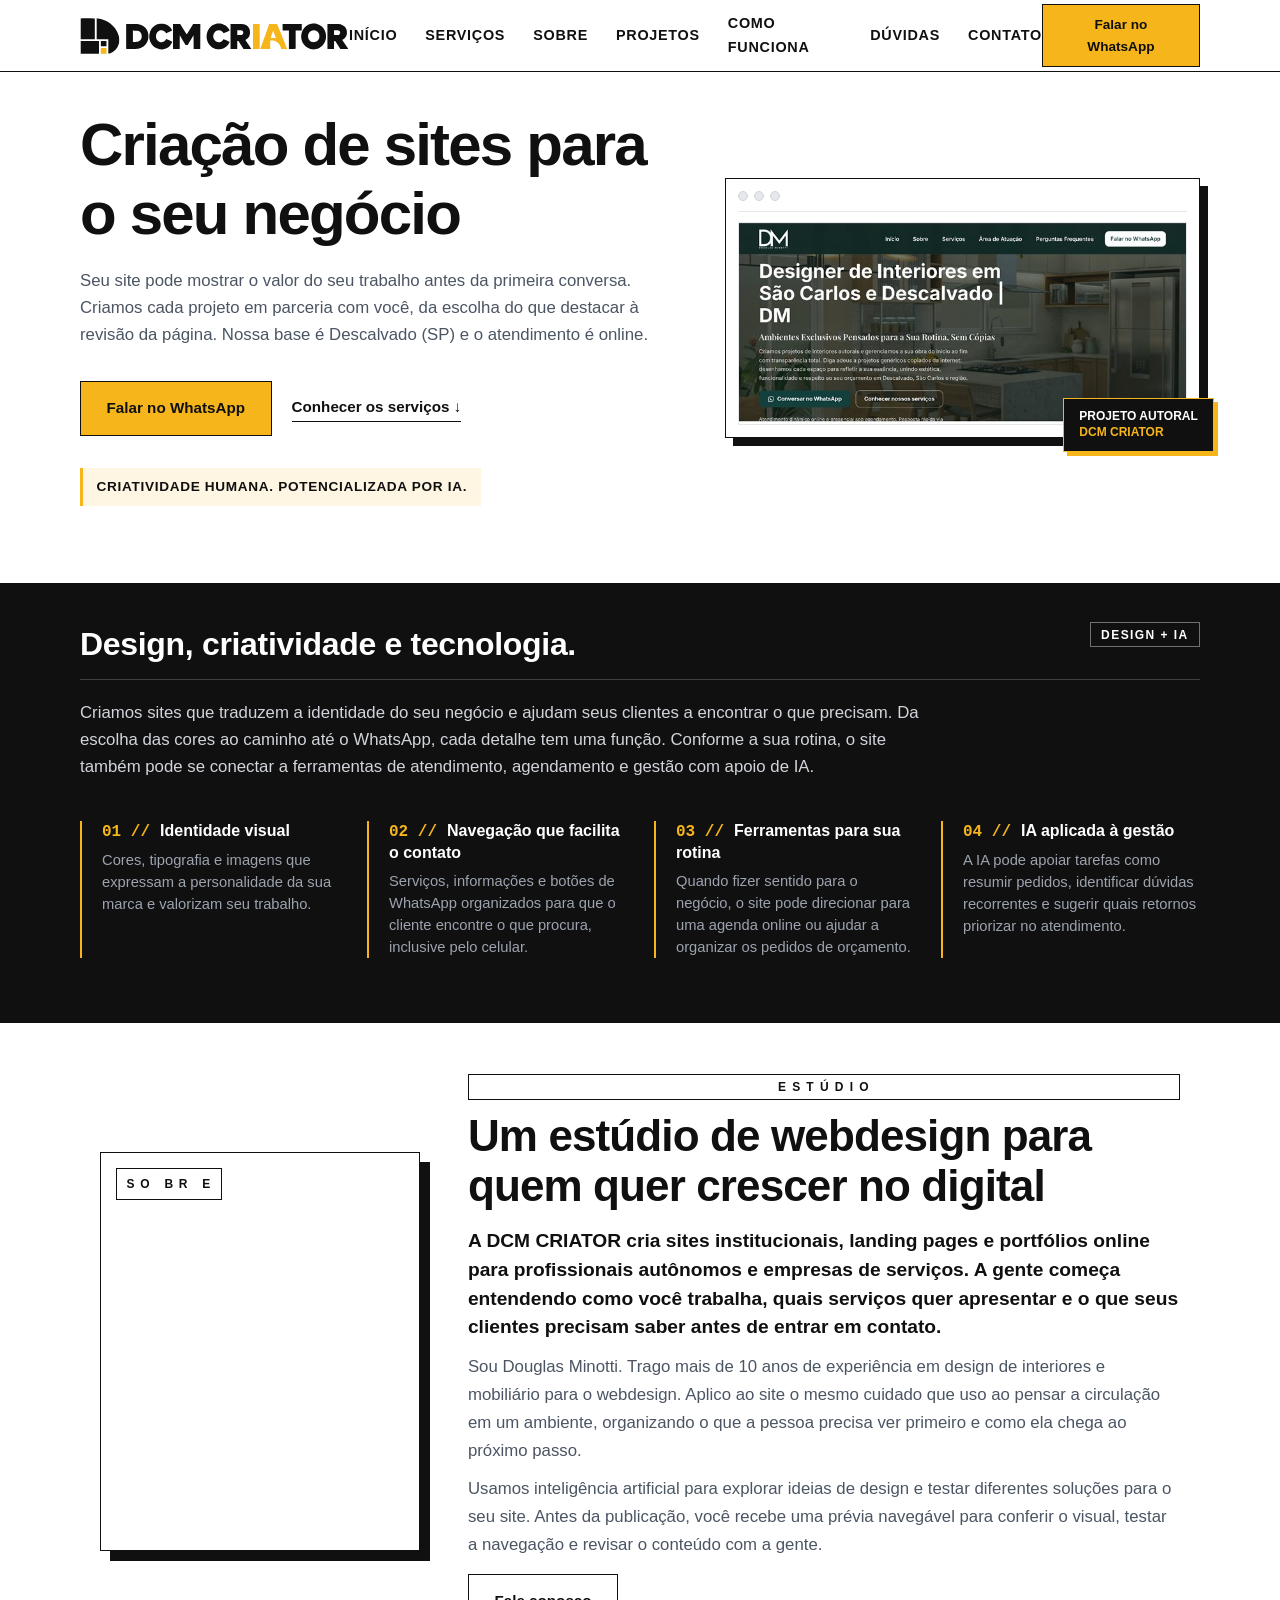
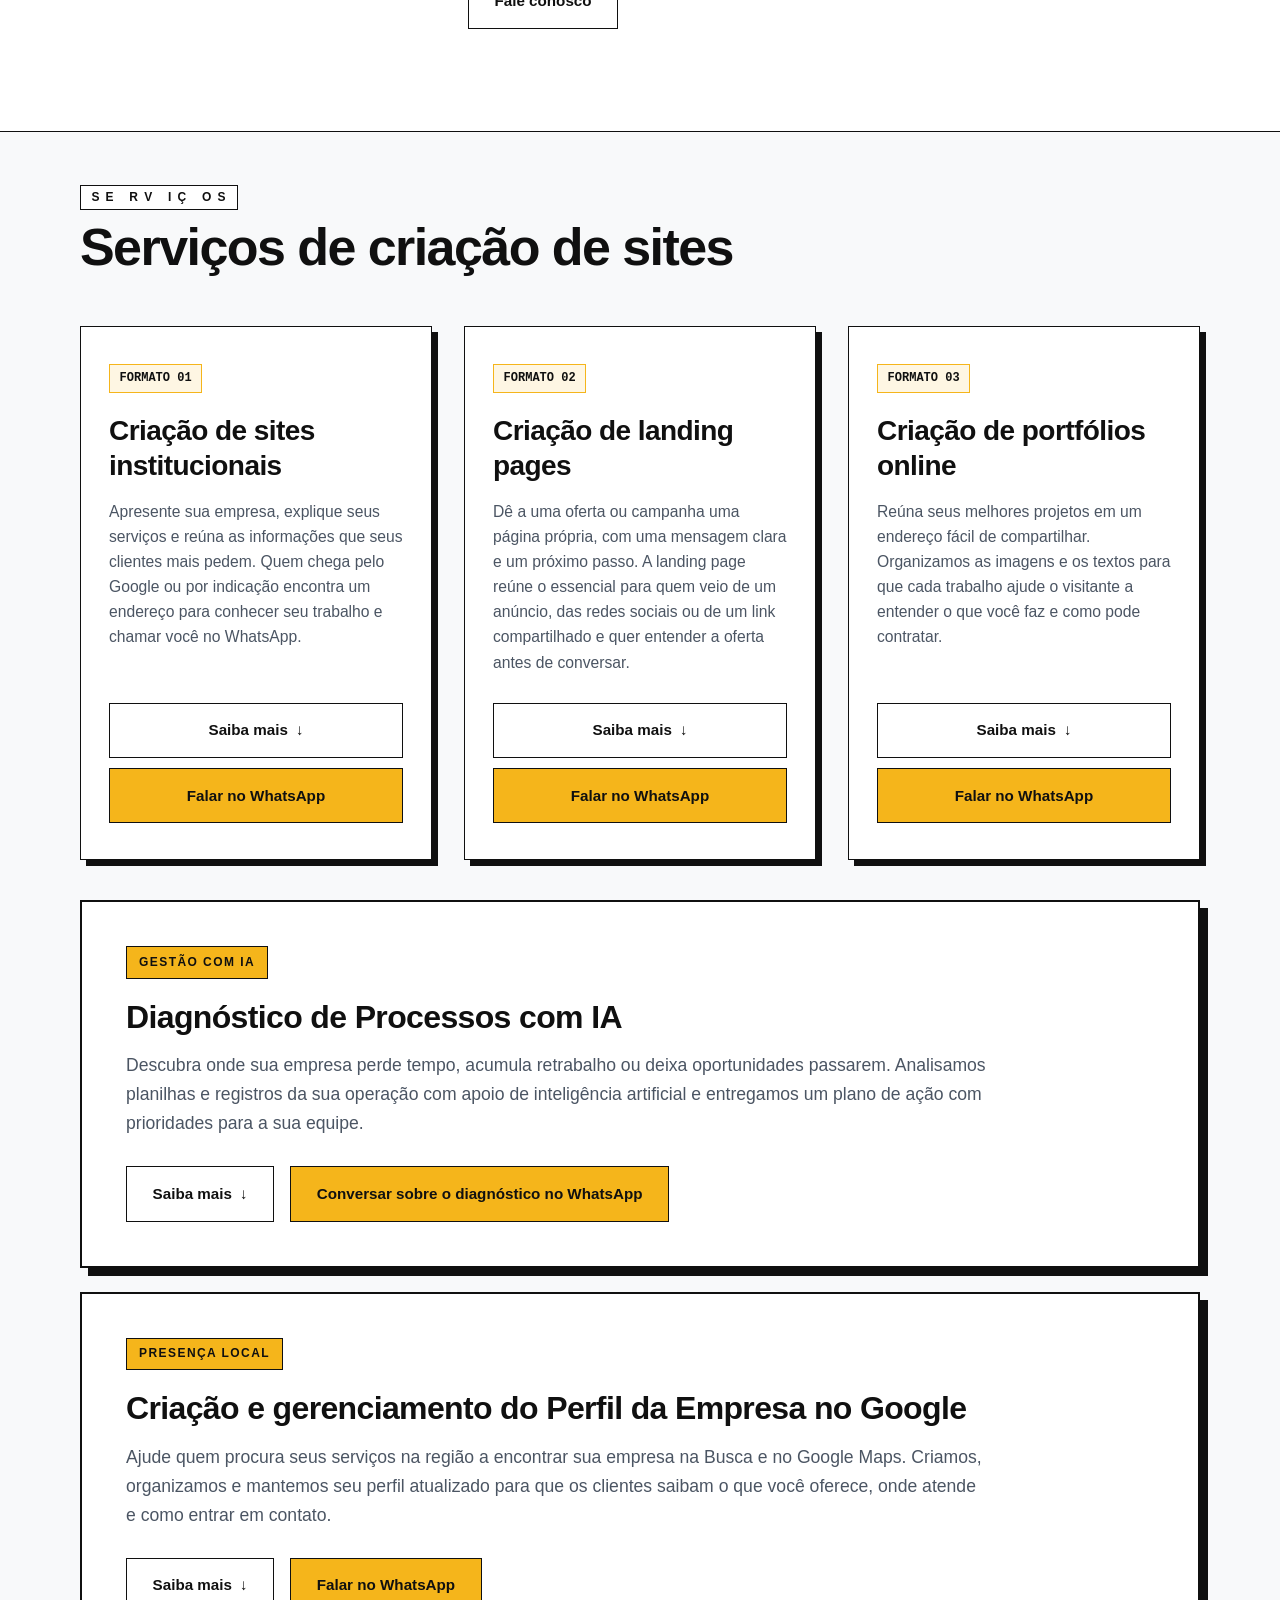
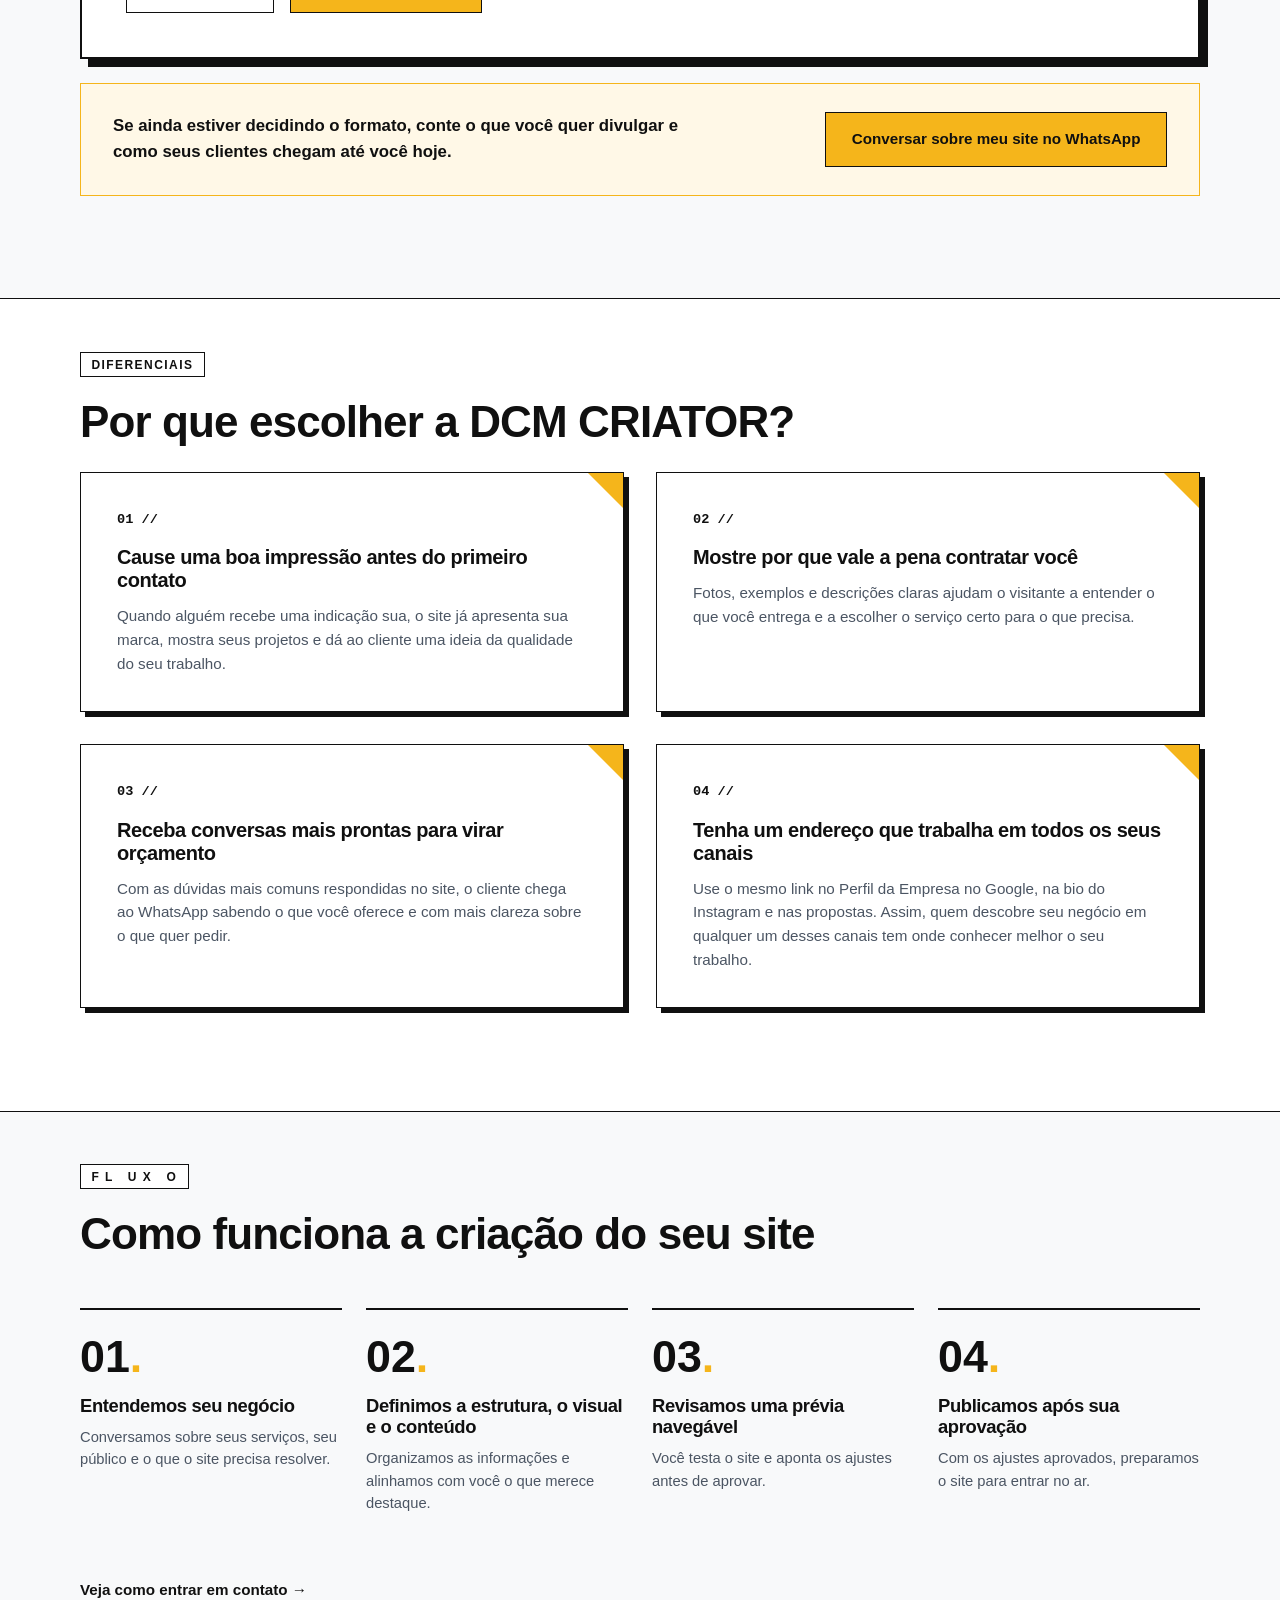
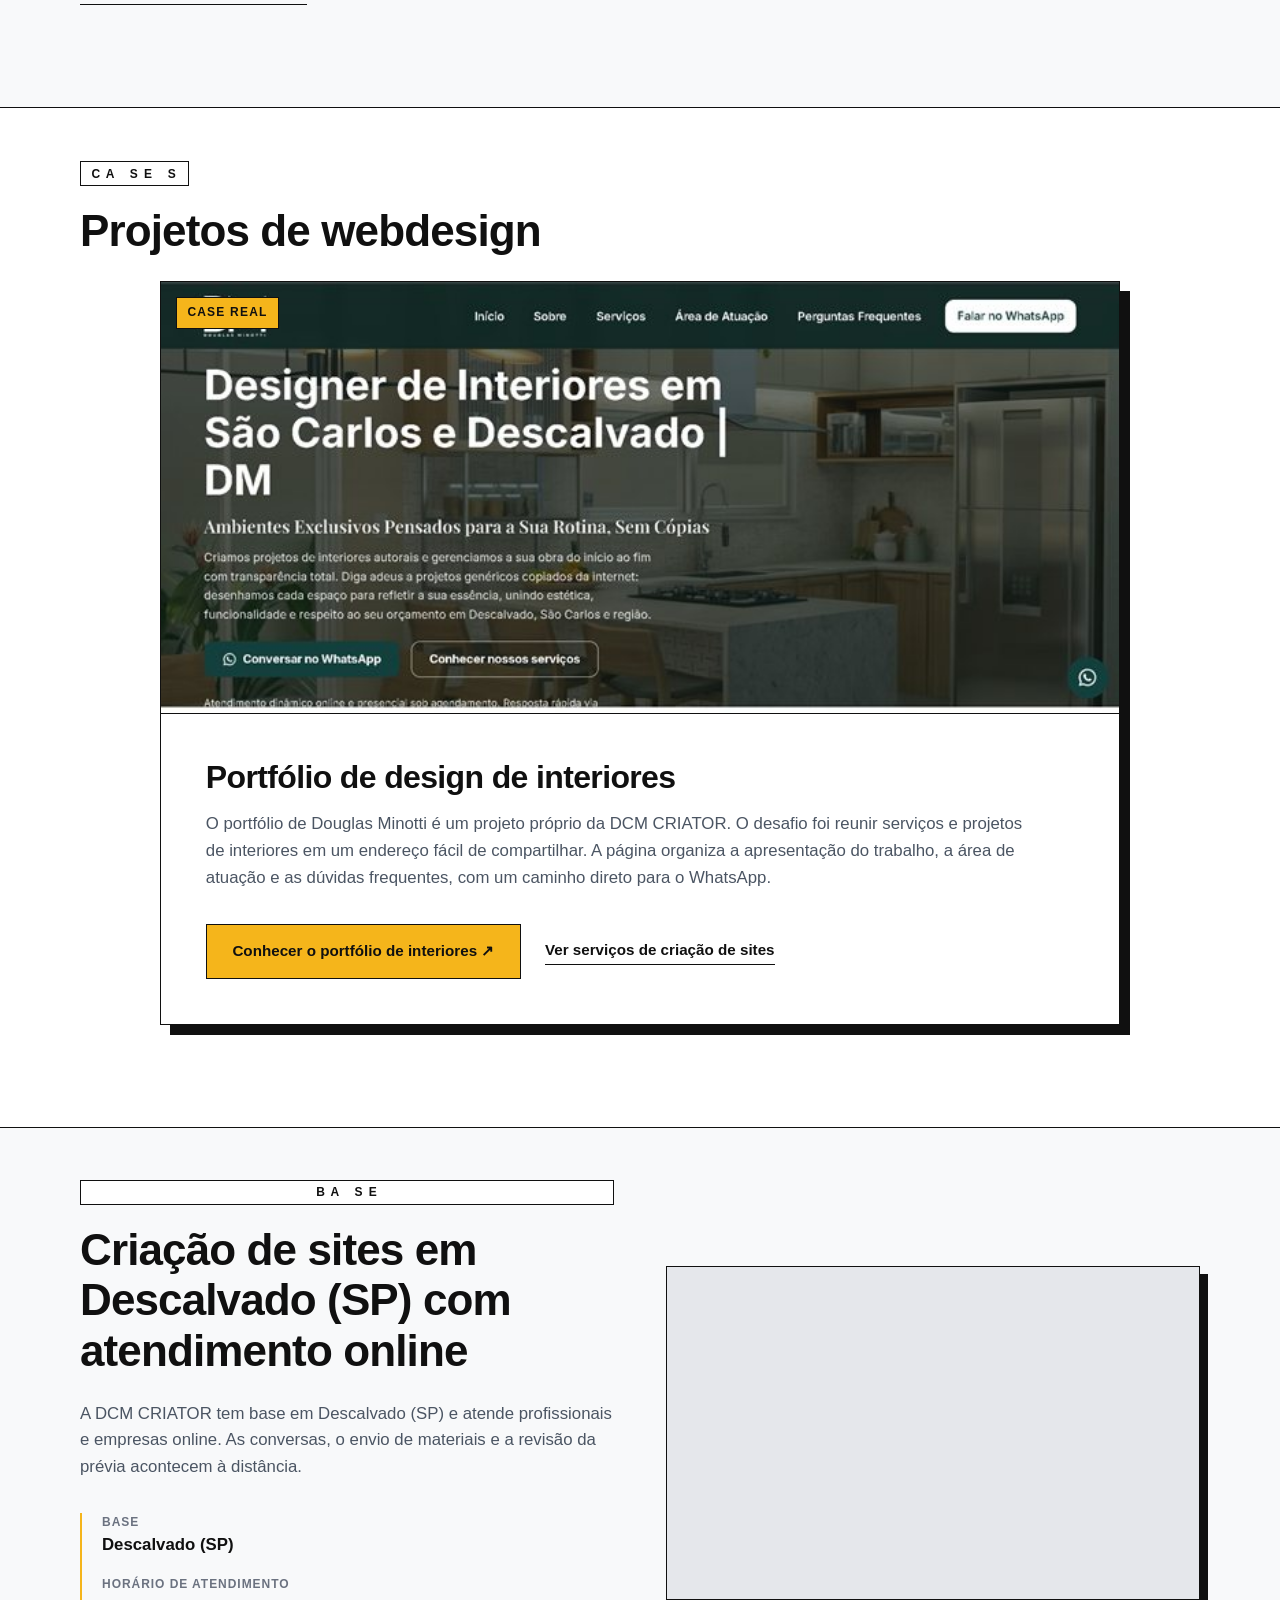
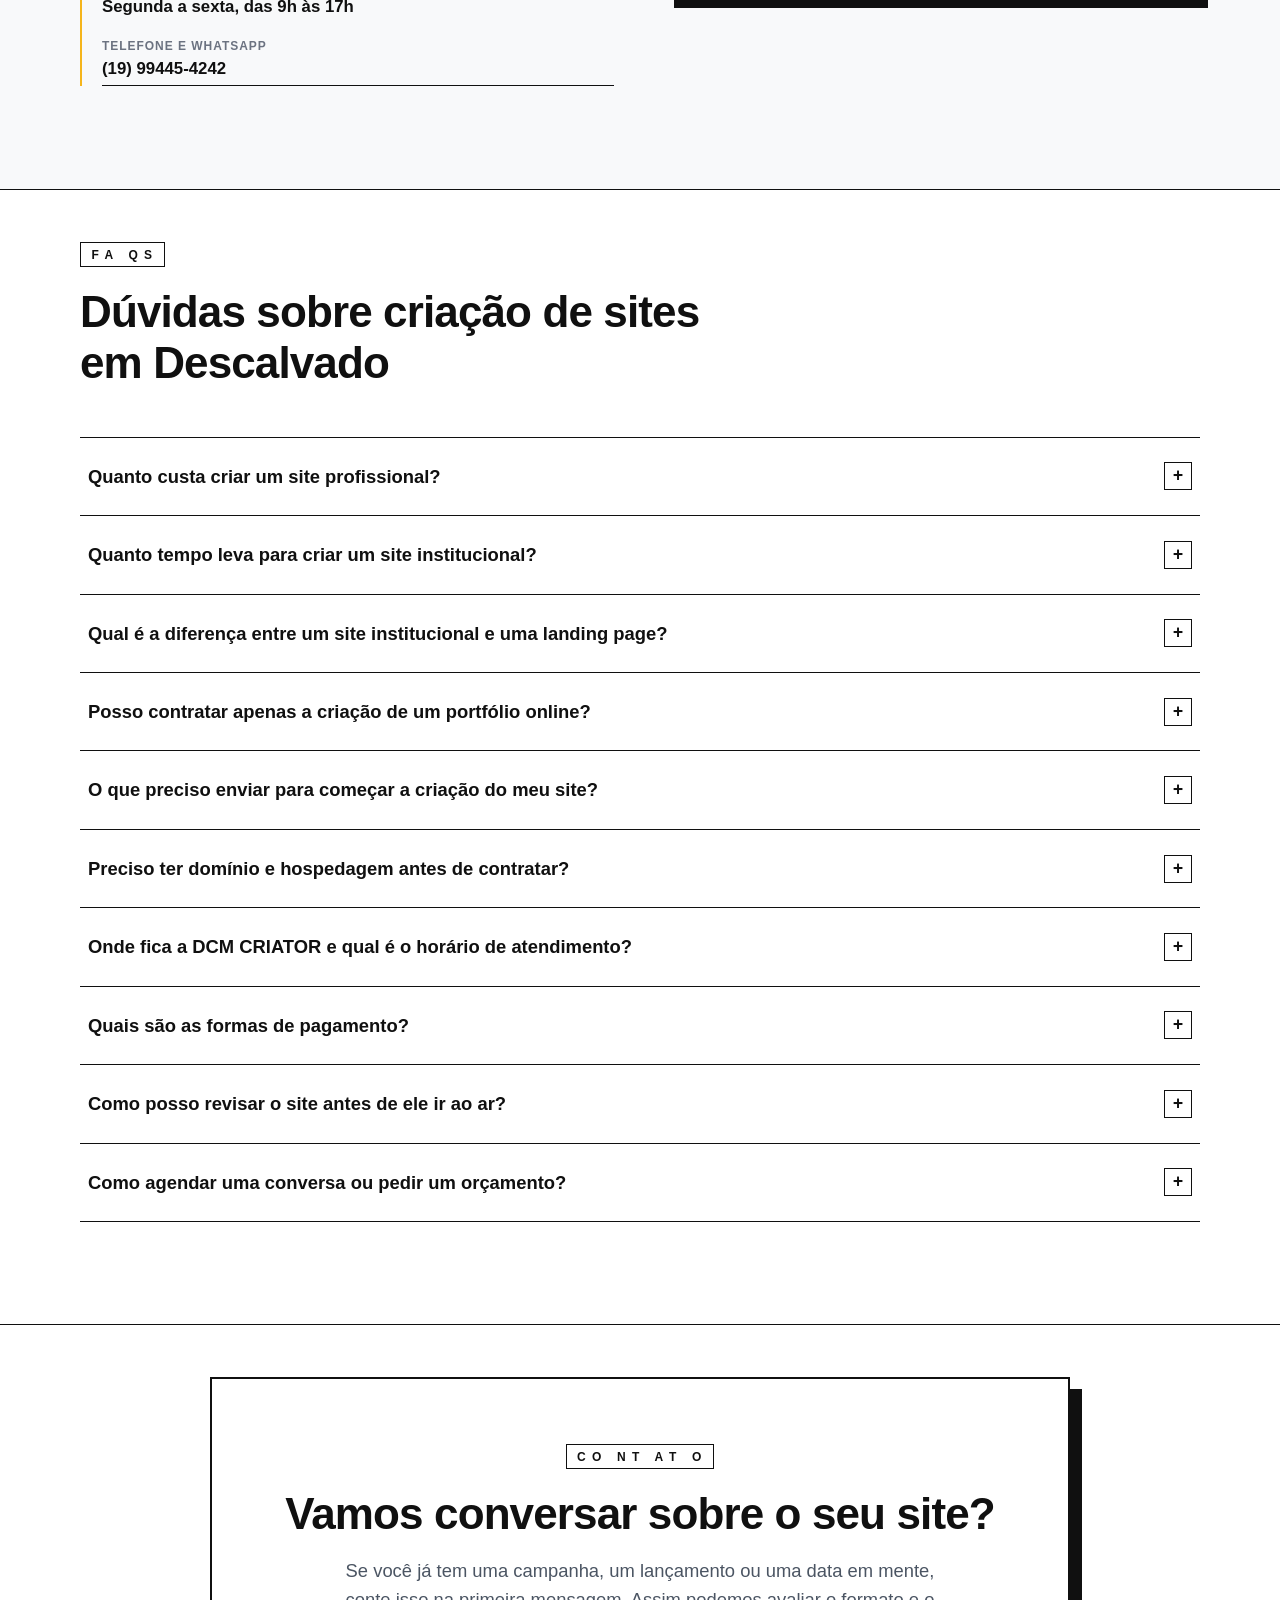
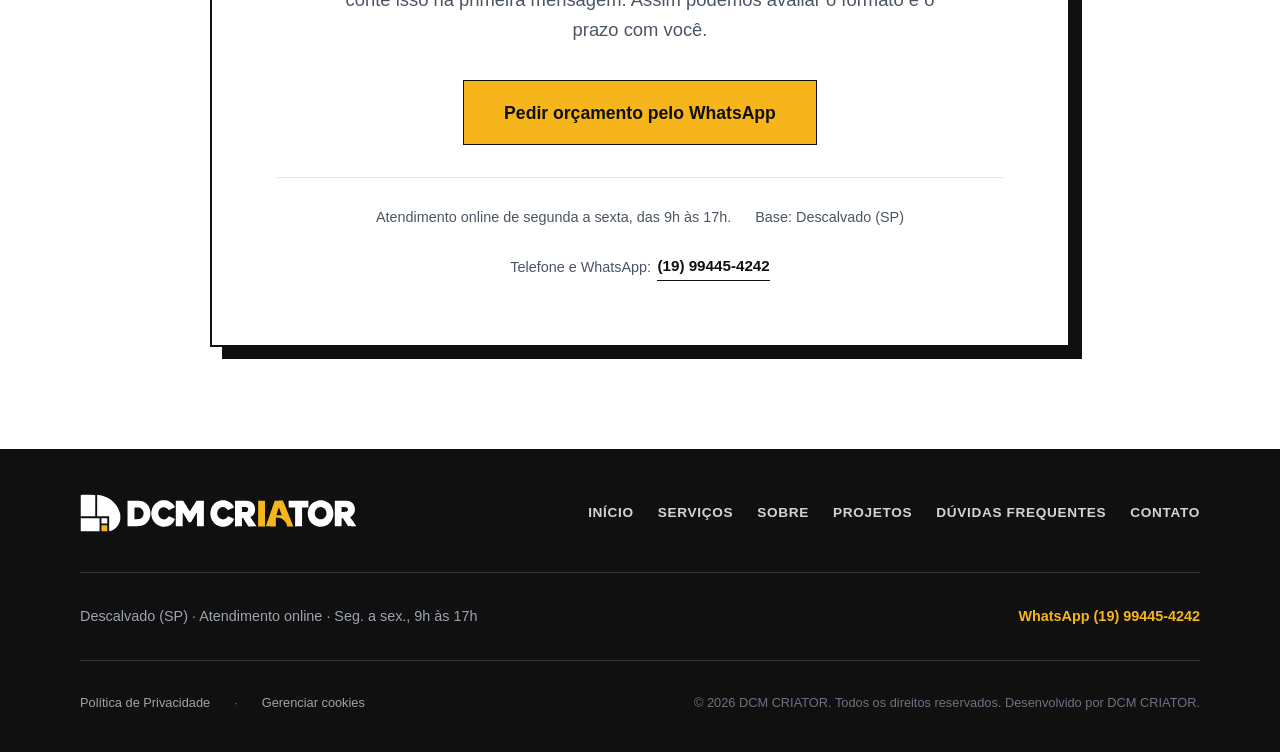
==== index.html @ 563aa5f0 "Versão inicial do site DCM Criator até a Etapa 8" ====
<!DOCTYPE html>
<html lang="pt-BR">
<head>
  <meta charset="UTF-8">
  <meta name="viewport" content="width=device-width, initial-scale=1.0">
  
  <title>Criação de sites em Descalvado | DCM CRIATOR</title>
  <meta name="description" content="Criação de sites em Descalvado (SP), gestão do Perfil da Empresa no Google e diagnóstico com IA. Atendimento online. Converse pelo WhatsApp.">
  <meta name="keywords" content="criação de sites em Descalvado, webdesign, sites institucionais, landing pages, portfólios online, Perfil da Empresa no Google, diagnóstico de processos com IA">
  <link rel="canonical" href="https://dcmcriator.com/">
  <meta name="robots" content="index, follow">
  <meta property="og:title" content="Criação de sites em Descalvado | DCM CRIATOR">
  <meta property="og:description" content="Criação de sites em Descalvado (SP), gestão do Perfil da Empresa no Google e diagnóstico com IA. Atendimento online. Converse pelo WhatsApp.">
  <meta property="og:image" content="https://dcmcriator.com/assets/img/og-image.jpg">
  <meta property="og:image:width" content="1200">
  <meta property="og:image:height" content="630">
  <meta property="og:image:alt" content="Logo oficial da DCM CRIATOR sobre fundo branco">
  <meta property="og:url" content="https://dcmcriator.com/">
  <meta property="og:type" content="website">
  <meta property="og:locale" content="pt_BR">
  <meta name="twitter:card" content="summary_large_image">
  <meta name="twitter:title" content="Criação de sites em Descalvado | DCM CRIATOR">
  <meta name="twitter:description" content="Criação de sites em Descalvado (SP), gestão do Perfil da Empresa no Google e diagnóstico com IA. Atendimento online. Converse pelo WhatsApp.">
  <meta name="twitter:image" content="https://dcmcriator.com/assets/img/og-image.jpg">
  <meta name="twitter:image:alt" content="Logo oficial da DCM CRIATOR sobre fundo branco">
  <link rel="icon" type="image/svg+xml" href="/assets/img/favicon.svg">
  <link rel="icon" type="image/png" sizes="48x48" href="/assets/img/favicon.png">
  <link rel="apple-touch-icon" sizes="180x180" href="/assets/img/apple-touch-icon.png">

  <!-- Folha de Estilos -->
  <link rel="stylesheet" href="assets/css/style.css?v=1.0">
  <link rel="stylesheet" href="assets/encaixes/encaixes.css?v=1.0">

  <!-- Dados estruturados: website, página, organização, FAQ e breadcrumb -->
  <script type="application/ld+json">
  {
    "@context": "https://schema.org",
    "@graph": [
      {
        "@type": "WebSite",
        "@id": "https://dcmcriator.com/#website",
        "url": "https://dcmcriator.com/",
        "name": "DCM CRIATOR",
        "inLanguage": "pt-BR",
        "publisher": {
          "@id": "https://dcmcriator.com/#negocio"
        }
      },
      {
        "@type": "WebPage",
        "@id": "https://dcmcriator.com/#webpage",
        "url": "https://dcmcriator.com/",
        "name": "Criação de sites em Descalvado | DCM CRIATOR",
        "description": "Criação de sites em Descalvado (SP), gestão do Perfil da Empresa no Google e diagnóstico com IA. Atendimento online. Converse pelo WhatsApp.",
        "inLanguage": "pt-BR",
        "isPartOf": {
          "@id": "https://dcmcriator.com/#website"
        },
        "about": {
          "@id": "https://dcmcriator.com/#negocio"
        },
        "primaryImageOfPage": {
          "@type": "ImageObject",
          "@id": "https://dcmcriator.com/#imagem-principal",
          "url": "https://dcmcriator.com/assets/img/case-portfolio-interiores.jpg",
          "contentUrl": "https://dcmcriator.com/assets/img/case-portfolio-interiores.jpg",
          "width": 1400,
          "height": 630,
          "caption": "Prévia de site desenvolvido pela DCM CRIATOR"
        },
        "breadcrumb": {
          "@id": "https://dcmcriator.com/#breadcrumb"
        }
      },
      {
        "@type": "Organization",
        "@id": "https://dcmcriator.com/#negocio",
        "name": "DCM CRIATOR",
        "description": "Estúdio de webdesign e presença digital com base em Descalvado (SP) e atendimento online. Cria sites institucionais, landing pages e portfólios online, oferece Diagnóstico de Processos com IA e criação e gerenciamento do Perfil da Empresa no Google.",
        "url": "https://dcmcriator.com/",
        "telephone": "+5519994454242",
        "logo": {
          "@type": "ImageObject",
          "@id": "https://dcmcriator.com/#logo",
          "url": "https://dcmcriator.com/assets/img/dcm-criator-fundo-claro.svg",
          "contentUrl": "https://dcmcriator.com/assets/img/dcm-criator-fundo-claro.svg",
          "caption": "Logo oficial da DCM CRIATOR"
        },
        "image": [
          {
            "@id": "https://dcmcriator.com/#imagem-principal"
          },
          "https://dcmcriator.com/assets/img/og-image.jpg"
        ],
        "mainEntityOfPage": {
          "@id": "https://dcmcriator.com/#webpage"
        },
        "contactPoint": {
          "@type": "ContactPoint",
          "@id": "https://dcmcriator.com/#contato-whatsapp",
          "contactType": "Atendimento comercial via WhatsApp",
          "telephone": "+5519994454242",
          "url": "https://wa.me/5519994454242",
          "availableLanguage": "pt-BR",
          "hoursAvailable": {
            "@type": "OpeningHoursSpecification",
            "@id": "https://dcmcriator.com/#horario-atendimento",
            "dayOfWeek": [
              "https://schema.org/Monday",
              "https://schema.org/Tuesday",
              "https://schema.org/Wednesday",
              "https://schema.org/Thursday",
              "https://schema.org/Friday"
            ],
            "opens": "09:00",
            "closes": "17:00"
          }
        },
        "areaServed": {
          "@type": "City",
          "name": "Descalvado (SP)",
          "containedInPlace": {
            "@type": "State",
            "name": "São Paulo"
          }
        },
        "sameAs": [
          "https://share.google/SpLpYkKVijSOoCvVC"
        ],
        "slogan": "Criatividade humana. Potencializada por IA.",
        "hasOfferCatalog": {
          "@type": "OfferCatalog",
          "@id": "https://dcmcriator.com/#catalogo-servicos",
          "name": "Serviços da DCM CRIATOR",
          "itemListElement": [
            {
              "@type": "Offer",
              "@id": "https://dcmcriator.com/#oferta-site-institucional",
              "url": "https://dcmcriator.com/#detalhe-site-institucional",
              "itemOffered": {
                "@type": "Service",
                "@id": "https://dcmcriator.com/#servico-site-institucional",
                "name": "Criação de sites institucionais",
                "url": "https://dcmcriator.com/#detalhe-site-institucional",
                "provider": {
                  "@id": "https://dcmcriator.com/#negocio"
                }
              }
            },
            {
              "@type": "Offer",
              "@id": "https://dcmcriator.com/#oferta-landing-page",
              "url": "https://dcmcriator.com/#detalhe-landing-page",
              "itemOffered": {
                "@type": "Service",
                "@id": "https://dcmcriator.com/#servico-landing-page",
                "name": "Criação de landing pages",
                "url": "https://dcmcriator.com/#detalhe-landing-page",
                "provider": {
                  "@id": "https://dcmcriator.com/#negocio"
                }
              }
            },
            {
              "@type": "Offer",
              "@id": "https://dcmcriator.com/#oferta-portfolio-online",
              "url": "https://dcmcriator.com/#detalhe-portfolio-online",
              "itemOffered": {
                "@type": "Service",
                "@id": "https://dcmcriator.com/#servico-portfolio-online",
                "name": "Criação de portfólios online",
                "url": "https://dcmcriator.com/#detalhe-portfolio-online",
                "provider": {
                  "@id": "https://dcmcriator.com/#negocio"
                }
              }
            },
            {
              "@type": "Offer",
              "@id": "https://dcmcriator.com/#oferta-diagnostico-processos-ia",
              "url": "https://dcmcriator.com/#detalhe-diagnostico-ia",
              "itemOffered": {
                "@type": "Service",
                "@id": "https://dcmcriator.com/#servico-diagnostico-processos-ia",
                "name": "Diagnóstico de Processos com IA",
                "url": "https://dcmcriator.com/#detalhe-diagnostico-ia",
                "provider": {
                  "@id": "https://dcmcriator.com/#negocio"
                }
              }
            },
            {
              "@type": "Offer",
              "@id": "https://dcmcriator.com/#oferta-perfil-empresa-google",
              "url": "https://dcmcriator.com/#detalhe-perfil-google",
              "itemOffered": {
                "@type": "Service",
                "@id": "https://dcmcriator.com/#servico-perfil-empresa-google",
                "name": "Criação e gerenciamento do Perfil da Empresa no Google",
                "url": "https://dcmcriator.com/#detalhe-perfil-google",
                "provider": {
                  "@id": "https://dcmcriator.com/#negocio"
                }
              }
            }
          ]
        }
      },
      {
        "@type": "FAQPage",
        "@id": "https://dcmcriator.com/#faq",
        "isPartOf": {
          "@id": "https://dcmcriator.com/#webpage"
        },
        "mainEntity": [
          {
            "@type": "Question",
            "@id": "https://dcmcriator.com/#pergunta-1",
            "name": "Quanto custa criar um site profissional?",
            "acceptedAnswer": {
              "@type": "Answer",
              "@id": "https://dcmcriator.com/#resposta-1",
              "text": "O orçamento é sob consulta. O valor depende do formato, do conteúdo e do que precisa ser produzido para publicar a página."
            }
          },
          {
            "@type": "Question",
            "@id": "https://dcmcriator.com/#pergunta-2",
            "name": "Quanto tempo leva para criar um site institucional?",
            "acceptedAnswer": {
              "@type": "Answer",
              "@id": "https://dcmcriator.com/#resposta-2",
              "text": "Em média, um site institucional fica pronto em cerca de uma semana. O prazo varia conforme o número de páginas, as funcionalidades, a disponibilidade dos materiais e o tempo de revisão. Chame a gente no WhatsApp para contar o que você precisa e receber uma previsão para o seu projeto."
            }
          },
          {
            "@type": "Question",
            "@id": "https://dcmcriator.com/#pergunta-3",
            "name": "Qual é a diferença entre um site institucional e uma landing page?",
            "acceptedAnswer": {
              "@type": "Answer",
              "@id": "https://dcmcriator.com/#resposta-3",
              "text": "O site institucional apresenta sua empresa e seus serviços de forma mais ampla. A landing page se concentra em uma oferta ou campanha, com um próximo passo definido."
            }
          },
          {
            "@type": "Question",
            "@id": "https://dcmcriator.com/#pergunta-4",
            "name": "Posso contratar apenas a criação de um portfólio online?",
            "acceptedAnswer": {
              "@type": "Answer",
              "@id": "https://dcmcriator.com/#resposta-4",
              "text": "Sim. O portfólio é um serviço próprio e pode reunir seus trabalhos em uma página fácil de compartilhar."
            }
          },
          {
            "@type": "Question",
            "@id": "https://dcmcriator.com/#pergunta-5",
            "name": "O que preciso enviar para começar a criação do meu site?",
            "acceptedAnswer": {
              "@type": "Answer",
              "@id": "https://dcmcriator.com/#resposta-5",
              "text": "Comece contando o que você faz, quem quer alcançar e o que espera do site. Se já tiver logo, fotos, textos ou referências, envie o que estiver disponível."
            }
          },
          {
            "@type": "Question",
            "@id": "https://dcmcriator.com/#pergunta-6",
            "name": "Preciso ter domínio e hospedagem antes de contratar?",
            "acceptedAnswer": {
              "@type": "Answer",
              "@id": "https://dcmcriator.com/#resposta-6",
              "text": "Podemos começar pelo briefing. Se você já tiver domínio ou hospedagem, avise na primeira conversa para avaliarmos o que o projeto vai precisar."
            }
          },
          {
            "@type": "Question",
            "@id": "https://dcmcriator.com/#pergunta-7",
            "name": "Onde fica a DCM CRIATOR e qual é o horário de atendimento?",
            "acceptedAnswer": {
              "@type": "Answer",
              "@id": "https://dcmcriator.com/#resposta-7",
              "text": "O estúdio tem base em Descalvado (SP) e o atendimento é online. O horário é de segunda a sexta, das 9h às 17h."
            }
          },
          {
            "@type": "Question",
            "@id": "https://dcmcriator.com/#pergunta-8",
            "name": "Quais são as formas de pagamento?",
            "acceptedAnswer": {
              "@type": "Answer",
              "@id": "https://dcmcriator.com/#resposta-8",
              "text": "As condições de pagamento são informadas na proposta, junto com o escopo e o valor do projeto."
            }
          },
          {
            "@type": "Question",
            "@id": "https://dcmcriator.com/#pergunta-9",
            "name": "Como posso revisar o site antes de ele ir ao ar?",
            "acceptedAnswer": {
              "@type": "Answer",
              "@id": "https://dcmcriator.com/#resposta-9",
              "text": "Você recebe uma prévia navegável e pode revisar textos, imagens e links. Os ajustes dessa etapa são discutidos antes da aprovação para publicar."
            }
          },
          {
            "@type": "Question",
            "@id": "https://dcmcriator.com/#pergunta-10",
            "name": "Como agendar uma conversa ou pedir um orçamento?",
            "acceptedAnswer": {
              "@type": "Answer",
              "@id": "https://dcmcriator.com/#resposta-10",
              "text": "Chame pelo WhatsApp e conte que tipo de negócio você tem e o que quer apresentar no site. Se ainda estiver em dúvida sobre o formato, podemos conversar sobre isso no primeiro contato."
            }
          }
        ]
      },
      {
        "@type": "BreadcrumbList",
        "@id": "https://dcmcriator.com/#breadcrumb",
        "itemListElement": [
          {
            "@type": "ListItem",
            "@id": "https://dcmcriator.com/#breadcrumb-inicio",
            "position": 1,
            "name": "Início",
            "item": "https://dcmcriator.com/"
          }
        ]
      }
    ]
  }
  </script>
</head>
<body>

  <!-- ==========================================================================
       Header Fixo / Navegação Superior
       ========================================================================== -->
  <header class="site-header" id="header">
    <div class="container header-container">
      <a href="#hero" class="logo-link" aria-label="DCM CRIATOR - Início">
        <img src="assets/img/dcm-criator-fundo-claro.svg" alt="DCM CRIATOR" width="180" height="38" class="logo-img">
      </a>

      <!-- Menu Desktop -->
      <nav class="nav-desktop" aria-label="Navegação Principal">
        <a href="#hero" class="nav-link active">Início</a>
        <a href="#servicos" class="nav-link">Serviços</a>
        <a href="#sobre" class="nav-link">Sobre</a>
        <a href="#projetos" class="nav-link">Projetos</a>
        <a href="#como-funciona" class="nav-link">Como funciona</a>
        <a href="#faq" class="nav-link">Dúvidas</a>
        <a href="#contato" class="nav-link">Contato</a>
      </nav>

      <!-- CTA Rápido no Header -->
      <div class="header-cta">
        <a href="https://wa.me/5519994454242" target="_blank" rel="noopener noreferrer" class="btn btn-primary header-btn">
          Falar no WhatsApp
        </a>
      </div>

      <!-- Botão Hambúrguer Mobile -->
      <button class="menu-toggle" id="menuToggle" aria-label="Abrir Menu de Navegação" aria-expanded="false" aria-controls="mobileOverlay">
        <span></span>
        <span></span>
        <span></span>
      </button>
    </div>
  </header>

  <!-- ==========================================================================
       Menu Mobile Overlay (Tela Cheia)
       ========================================================================== -->
  <div class="mobile-overlay" id="mobileOverlay" role="dialog" aria-modal="true" aria-label="Menu Mobile">
    <div class="mobile-overlay-header">
      <img src="assets/img/dcm-criator-fundo-escuro.svg" alt="DCM CRIATOR" width="150" height="32" class="mobile-logo">
      <button class="mobile-close" id="mobileClose" aria-label="Fechar Menu">✕</button>
    </div>

    <nav class="mobile-nav-list" aria-label="Navegação Mobile">
      <a href="#hero" class="mobile-nav-link"><span>01.</span> Início</a>
      <a href="#servicos" class="mobile-nav-link"><span>02.</span> Serviços</a>
      <a href="#sobre" class="mobile-nav-link"><span>03.</span> Sobre</a>
      <a href="#projetos" class="mobile-nav-link"><span>04.</span> Projetos</a>
      <a href="#como-funciona" class="mobile-nav-link"><span>05.</span> Como funciona</a>
      <a href="#faq" class="mobile-nav-link"><span>06.</span> Dúvidas frequentes</a>
      <a href="#contato" class="mobile-nav-link"><span>07.</span> Contato</a>
    </nav>

    <div class="mobile-overlay-footer">
      <a href="https://wa.me/5519994454242" target="_blank" rel="noopener noreferrer" class="btn btn-primary btn-full">
        Falar no WhatsApp
      </a>
    </div>
  </div>

  <main id="main-content">

    <!-- ==========================================================================
         Seção 1: Hero (#hero)
         ========================================================================== -->
    <!-- #hero -->
    <section class="section hero-section" id="hero">
      <div class="container hero-grid">
        <div class="hero-content">
          <h1 class="hero-title">Criação de sites para o seu negócio</h1>
          <p class="hero-lead">
            Seu site pode mostrar o valor do seu trabalho antes da primeira conversa. Criamos cada projeto em parceria com você, da escolha do que destacar à revisão da página. Nossa base é Descalvado (SP) e o atendimento é online.
          </p>
          <div class="hero-actions">
            <a href="https://wa.me/5519994454242" target="_blank" rel="noopener noreferrer" class="btn btn-primary">
              Falar no WhatsApp
            </a>
            <a href="#servicos" class="link-action">
              Conhecer os serviços ↓
            </a>
          </div>
          <div class="hero-slogan-badge">
            Criatividade humana. Potencializada por IA.
          </div>
        </div>

        <div class="hero-media">
          <div class="hero-mockup-frame">
            <div class="hero-mockup-header">
              <span class="hero-mockup-dot"></span>
              <span class="hero-mockup-dot"></span>
              <span class="hero-mockup-dot"></span>
            </div>
            <picture>
              <source media="(max-width: 768px)" srcset="assets/img/case-portfolio-interiores-thumb.jpg">
              <img src="assets/img/case-portfolio-interiores.jpg" 
                   alt="Prévia de site desenvolvido pela DCM CRIATOR" 
                   width="1400" 
                   height="630" 
                   fetchpriority="high"
                   class="hero-media-img">
            </picture>
            <div class="hero-badge-float">
              PROJETO AUTORAL<br>
              <span>DCM CRIATOR</span>
            </div>
          </div>
        </div>
      </div>
    </section>

    <!-- ==========================================================================
         Seção 2: Credibilidade (#credibilidade) — Design + IA
         ========================================================================== -->
    <!-- #credibilidade -->
    <section class="credibility-section" id="credibilidade">
      <div class="container">
        <div class="credibility-header">
          <h2 class="credibility-title">Design, criatividade e tecnologia.</h2>
          <div class="modular-tag light">DESIGN + IA</div>
        </div>
        <p class="credibility-intro">
          Criamos sites que traduzem a identidade do seu negócio e ajudam seus clientes a encontrar o que precisam. Da escolha das cores ao caminho até o WhatsApp, cada detalhe tem uma função. Conforme a sua rotina, o site também pode se conectar a ferramentas de atendimento, agendamento e gestão com apoio de IA.
        </p>
        <div class="credibility-grid">
          <div class="credibility-item">
            <div class="credibility-num"><span>01 //</span> Identidade visual</div>
            <p class="credibility-text">Cores, tipografia e imagens que expressam a personalidade da sua marca e valorizam seu trabalho.</p>
          </div>
          <div class="credibility-item">
            <div class="credibility-num"><span>02 //</span> Navegação que facilita o contato</div>
            <p class="credibility-text">Serviços, informações e botões de WhatsApp organizados para que o cliente encontre o que procura, inclusive pelo celular.</p>
          </div>
          <div class="credibility-item">
            <div class="credibility-num"><span>03 //</span> Ferramentas para sua rotina</div>
            <p class="credibility-text">Quando fizer sentido para o negócio, o site pode direcionar para uma agenda online ou ajudar a organizar os pedidos de orçamento.</p>
          </div>
          <div class="credibility-item">
            <div class="credibility-num"><span>04 //</span> IA aplicada à gestão</div>
            <p class="credibility-text">A IA pode apoiar tarefas como resumir pedidos, identificar dúvidas recorrentes e sugerir quais retornos priorizar no atendimento.</p>
          </div>
        </div>
      </div>
    </section>

    <!-- ==========================================================================
         Seção 3: Sobre (#sobre)
         ========================================================================== -->
    <!-- #sobre -->
    <section class="section" id="sobre">
      <div class="container about-grid">
        <div class="about-visual">
          <div class="about-photo-wrapper">
            <div class="about-tag-float">S O &nbsp; B R &nbsp; E</div>
            <picture>
              <source media="(max-width: 768px)" srcset="assets/img/douglas-minotti-thumb.jpg">
              <img src="assets/img/douglas-minotti.jpg" 
                   alt="Douglas Minotti — Fundador da DCM CRIATOR" 
                   width="900" 
                   height="1197" 
                   loading="lazy" 
                   decoding="async" 
                   class="about-img">
            </picture>
          </div>
        </div>

        <div class="about-content">
          <div class="modular-tag">E S T Ú D I O</div>
          <h2>Um estúdio de webdesign para quem quer crescer no digital</h2>
          <p class="about-text-lead">
            A DCM CRIATOR cria sites institucionais, landing pages e portfólios online para profissionais autônomos e empresas de serviços. A gente começa entendendo como você trabalha, quais serviços quer apresentar e o que seus clientes precisam saber antes de entrar em contato.
          </p>
          <p class="about-text">
            Sou Douglas Minotti. Trago mais de 10 anos de experiência em design de interiores e mobiliário para o webdesign. Aplico ao site o mesmo cuidado que uso ao pensar a circulação em um ambiente, organizando o que a pessoa precisa ver primeiro e como ela chega ao próximo passo.
          </p>
          <p class="about-text">
            Usamos inteligência artificial para explorar ideias de design e testar diferentes soluções para o seu site. Antes da publicação, você recebe uma prévia navegável para conferir o visual, testar a navegação e revisar o conteúdo com a gente.
          </p>
          <div class="about-cta-wrapper">
            <a href="#contato" class="btn btn-outline">
              Fale conosco
            </a>
          </div>
        </div>
      </div>
    </section>

    <!-- ==========================================================================
         Seção 4: Serviços (#servicos) & Diagnóstico IA
         ========================================================================== -->
    <!-- #servicos -->
    <section class="section section-alt" id="servicos">
      <div class="container">
        <div class="services-header">
          <div class="modular-tag">S E &nbsp; R V &nbsp; I Ç &nbsp; O S</div>
          <h2>Serviços de criação de sites</h2>
        </div>

        <div class="services-grid">
          <!-- Card 1: Site Institucional -->
          <article class="service-card service-card-institucional">
            <div class="service-card-top">
              <span class="service-tag">FORMATO 01</span>
              <h3 class="service-title">Criação de sites institucionais</h3>
              <p class="service-desc">
                Apresente sua empresa, explique seus serviços e reúna as informações que seus clientes mais pedem. Quem chega pelo Google ou por indicação encontra um endereço para conhecer seu trabalho e chamar você no WhatsApp.
              </p>
            </div>
            <div class="service-card-bottom">
              <div class="service-card-actions">
                <button type="button" class="btn btn-outline btn-toggle-detail" aria-expanded="false" aria-controls="detalhe-site-institucional" id="btn-toggle-institucional">
                  <span class="btn-toggle-label">Saiba mais</span>
                  <span class="btn-toggle-arrow" aria-hidden="true">↓</span>
                </button>
                <a href="https://wa.me/5519994454242" target="_blank" rel="noopener noreferrer" class="btn btn-primary btn-whatsapp-direct">
                  Falar no WhatsApp
                </a>
              </div>
            </div>
          </article>

          <!-- Detalhamento: Site Institucional -->
          <div class="service-detail-panel" id="detalhe-site-institucional" role="region" aria-labelledby="title-detalhe-institucional" hidden>
            <div class="service-detail-inner">
              <div class="service-detail-media">
                <div class="dcm-encaixe" data-encaixe="site-institucional">
                  <img src="assets/img/servicos/site-institucional.jpg"
                       srcset="assets/img/servicos/site-institucional-thumb.jpg 600w, assets/img/servicos/site-institucional.jpg 1200w"
                       sizes="(max-width: 768px) 100vw, 50vw" 
                       alt="Ilustração — Criação de Sites Institucionais" 
                       width="1200" 
                       height="800" 
                       loading="lazy" 
                       decoding="async" 
                       class="service-detail-img">
                </div>
              </div>
              <div class="service-detail-content">
                <div class="service-detail-badge">DETALHAMENTO // SITES INSTITUCIONAIS</div>
                <h3 id="title-detalhe-institucional" class="service-detail-title">Apresentação profissional e credibilidade para sua empresa</h3>
                
                <div class="service-detail-block">
                  <h4 class="service-detail-subtitle">Para quem é</h4>
                  <p class="service-detail-text">
                    Para empresas, clínicas, escritórios e profissionais de serviços que precisam de um endereço oficial sólido na internet para apresentar seu trabalho, transmitir confiança e organizar todas as informações que os clientes mais pedem antes do primeiro contato.
                  </p>
                </div>

                <div class="service-detail-block">
                  <h4 class="service-detail-subtitle">O que entregamos</h4>
                  <p class="service-detail-text">
                    Estrutura completa com apresentação do negócio, organização clara dos seus serviços, área de atuação, dúvidas frequentes respondidas e botões estratégicos de WhatsApp. O projeto é planejado com você e conta com prévia navegável para revisão antes da publicação.
                  </p>
                </div>

                <div class="service-detail-cta">
                  <a href="https://wa.me/5519994454242" target="_blank" rel="noopener noreferrer" class="btn btn-primary">
                    Falar sobre site institucional no WhatsApp
                  </a>
                  <button type="button" class="btn btn-outline btn-close-detail" data-target="detalhe-site-institucional">
                    Fechar detalhes ↑
                  </button>
                </div>
              </div>
            </div>
          </div>

          <!-- Card 2: Landing Page -->
          <article class="service-card service-card-landing">
            <div class="service-card-top">
              <span class="service-tag">FORMATO 02</span>
              <h3 class="service-title">Criação de landing pages</h3>
              <p class="service-desc">
                Dê a uma oferta ou campanha uma página própria, com uma mensagem clara e um próximo passo. A landing page reúne o essencial para quem veio de um anúncio, das redes sociais ou de um link compartilhado e quer entender a oferta antes de conversar.
              </p>
            </div>
            <div class="service-card-bottom">
              <div class="service-card-actions">
                <button type="button" class="btn btn-outline btn-toggle-detail" aria-expanded="false" aria-controls="detalhe-landing-page" id="btn-toggle-landing">
                  <span class="btn-toggle-label">Saiba mais</span>
                  <span class="btn-toggle-arrow" aria-hidden="true">↓</span>
                </button>
                <a href="https://wa.me/5519994454242" target="_blank" rel="noopener noreferrer" class="btn btn-primary btn-whatsapp-direct">
                  Falar no WhatsApp
                </a>
              </div>
            </div>
          </article>

          <!-- Detalhamento: Landing Page -->
          <div class="service-detail-panel" id="detalhe-landing-page" role="region" aria-labelledby="title-detalhe-landing" hidden>
            <div class="service-detail-inner">
              <div class="service-detail-media">
                <div class="dcm-encaixe" data-encaixe="landing-page">
                  <img src="assets/img/servicos/landing-page.jpg"
                       srcset="assets/img/servicos/landing-page-thumb.jpg 600w, assets/img/servicos/landing-page.jpg 1200w"
                       sizes="(max-width: 768px) 100vw, 50vw" 
                       alt="Ilustração — Criação de Landing Pages" 
                       width="1200" 
                       height="800" 
                       loading="lazy" 
                       decoding="async" 
                       class="service-detail-img">
                </div>
              </div>
              <div class="service-detail-content">
                <div class="service-detail-badge">DETALHAMENTO // LANDING PAGES</div>
                <h3 id="title-detalhe-landing" class="service-detail-title">Página focada em conversão para campanhas e ofertas</h3>
                
                <div class="service-detail-block">
                  <h4 class="service-detail-subtitle">Para quem é</h4>
                  <p class="service-detail-text">
                    Para quem vai divulgar uma oferta específica, lançar um produto ou serviço, anunciar no Google ou redes sociais e precisa de uma página direta para transformar cliques em atendimentos qualificados no WhatsApp.
                  </p>
                </div>

                <div class="service-detail-block">
                  <h4 class="service-detail-subtitle">O que entregamos</h4>
                  <p class="service-detail-text">
                    Uma página com mensagem direta e envolvente, destaque objetivo dos diferenciais, resposta às principais objeções do cliente e chamada para ação evidente, projetada para carregar rápido no celular e maximizar o retorno das suas divulgações.
                  </p>
                </div>

                <div class="service-detail-cta">
                  <a href="https://wa.me/5519994454242" target="_blank" rel="noopener noreferrer" class="btn btn-primary">
                    Falar sobre landing page no WhatsApp
                  </a>
                  <button type="button" class="btn btn-outline btn-close-detail" data-target="detalhe-landing-page">
                    Fechar detalhes ↑
                  </button>
                </div>
              </div>
            </div>
          </div>

          <!-- Card 3: Portfólio Online -->
          <article class="service-card service-card-portfolio">
            <div class="service-card-top">
              <span class="service-tag">FORMATO 03</span>
              <h3 class="service-title">Criação de portfólios online</h3>
              <p class="service-desc">
                Reúna seus melhores projetos em um endereço fácil de compartilhar. Organizamos as imagens e os textos para que cada trabalho ajude o visitante a entender o que você faz e como pode contratar.
              </p>
            </div>
            <div class="service-card-bottom">
              <div class="service-card-actions">
                <button type="button" class="btn btn-outline btn-toggle-detail" aria-expanded="false" aria-controls="detalhe-portfolio-online" id="btn-toggle-portfolio">
                  <span class="btn-toggle-label">Saiba mais</span>
                  <span class="btn-toggle-arrow" aria-hidden="true">↓</span>
                </button>
                <a href="https://wa.me/5519994454242" target="_blank" rel="noopener noreferrer" class="btn btn-primary btn-whatsapp-direct">
                  Falar no WhatsApp
                </a>
              </div>
            </div>
          </article>

          <!-- Detalhamento: Portfólio Online -->
          <div class="service-detail-panel" id="detalhe-portfolio-online" role="region" aria-labelledby="title-detalhe-portfolio" hidden>
            <div class="service-detail-inner">
              <div class="service-detail-media">
                <div class="dcm-encaixe" data-encaixe="portfolio-online">
                  <img src="assets/img/servicos/portfolio-online.jpg"
                       srcset="assets/img/servicos/portfolio-online-thumb.jpg 600w, assets/img/servicos/portfolio-online.jpg 1200w"
                       sizes="(max-width: 768px) 100vw, 50vw" 
                       alt="Ilustração — Criação de Portfólios Online" 
                       width="1200" 
                       height="800" 
                       loading="lazy" 
                       decoding="async" 
                       class="service-detail-img">
                </div>
              </div>
              <div class="service-detail-content">
                <div class="service-detail-badge">DETALHAMENTO // PORTFÓLIOS ONLINE</div>
                <h3 id="title-detalhe-portfolio" class="service-detail-title">Seus melhores trabalhos em uma vitrine que valoriza o seu padrão</h3>
                
                <div class="service-detail-block">
                  <h4 class="service-detail-subtitle">Para quem é</h4>
                  <p class="service-detail-text">
                    Para arquitetos, designers, marceneiros, fotógrafos e profissionais autônomos que realizam projetos autorais e precisam de um endereço próprio e elegante para mostrar seus trabalhos antes do primeiro contato com o cliente.
                  </p>
                </div>

                <div class="service-detail-block">
                  <h4 class="service-detail-subtitle">O que entregamos</h4>
                  <p class="service-detail-text">
                    Galeria de imagens em alta definição com organização pensada para guiar o olhar do visitante, textos que contextualizam cada projeto e caminho natural para pedir um orçamento, facilitando o compartilhamento em propostas e redes sociais.
                  </p>
                </div>

                <div class="service-detail-cta">
                  <a href="https://wa.me/5519994454242" target="_blank" rel="noopener noreferrer" class="btn btn-primary">
                    Falar sobre portfólio online no WhatsApp
                  </a>
                  <button type="button" class="btn btn-outline btn-close-detail" data-target="detalhe-portfolio-online">
                    Fechar detalhes ↑
                  </button>
                </div>
              </div>
            </div>
          </div>
        </div>

        <!-- Card Independente: Diagnóstico de Processos com IA -->
        <article class="service-card-ai">
          <span class="service-card-ai-tag">GESTÃO COM IA</span>
          <h3 class="service-card-ai-title">Diagnóstico de Processos com IA</h3>
          <p class="service-card-ai-desc">
            Descubra onde sua empresa perde tempo, acumula retrabalho ou deixa oportunidades passarem. Analisamos planilhas e registros da sua operação com apoio de inteligência artificial e entregamos um plano de ação com prioridades para a sua equipe.
          </p>
          <div class="service-card-actions">
            <button type="button" class="btn btn-outline btn-toggle-detail" aria-expanded="false" aria-controls="detalhe-diagnostico-ia" id="btn-toggle-diagnostico">
              <span class="btn-toggle-label">Saiba mais</span>
              <span class="btn-toggle-arrow" aria-hidden="true">↓</span>
            </button>
            <a href="https://wa.me/5519994454242?text=Ol%C3%A1!%20Gostaria%20de%20conversar%20sobre%20o%20Diagn%C3%B3stico%20de%20Processos%20com%20IA." target="_blank" rel="noopener noreferrer" class="btn btn-primary btn-whatsapp-direct">
              Conversar sobre o diagnóstico no WhatsApp
            </a>
          </div>
        </article>

        <!-- Detalhamento da Gestão com IA (Controlado por Saiba mais) -->
        <div class="ai-details-panel" id="detalhe-diagnostico-ia" role="region" aria-labelledby="title-detalhe-diagnostico" hidden>
          <div class="ai-details-intro-wrapper">
            <div class="ai-details-media">
              <div class="dcm-encaixe" data-encaixe="diagnostico-processos-ia">
                  <img src="assets/img/servicos/diagnostico-processos-ia.jpg"
                       srcset="assets/img/servicos/diagnostico-processos-ia-thumb.jpg 600w, assets/img/servicos/diagnostico-processos-ia.jpg 1200w"
                       sizes="(max-width: 768px) 100vw, 50vw" 
                     alt="Ilustração — Diagnóstico de Processos com IA" 
                     width="1200" 
                     height="800" 
                     loading="lazy" 
                     decoding="async" 
                     class="ai-details-img">
              </div>
            </div>
            <div class="ai-details-intro-content">
              <div class="service-detail-badge">DETALHAMENTO // GESTÃO COM IA</div>
              <h3 id="title-detalhe-diagnostico" class="ai-details-heading">Onde a sua operação pode melhorar?</h3>
              <p class="ai-details-intro">
                Orçamentos que ficam sem retorno, produtos parados no estoque e informações copiadas de uma planilha para outra são situações que tiram tempo da equipe. O Diagnóstico de Processos com IA ajuda pequenas e médias empresas a identificar onde isso acontece e escolher por onde começar.
              </p>
            </div>
          </div>

          <div class="ai-details-grid">
            <div class="ai-details-box">
              <h4 class="ai-details-box-title">O que podemos analisar</h4>
              <ul class="ai-details-list">
                <li><strong>Vendas e atendimento:</strong> Identificar propostas sem retorno, dúvidas recorrentes e etapas em que os pedidos ficam parados.</li>
                <li><strong>Compras, estoque e despesas:</strong> Comparar preços de compras recorrentes e sinalizar itens com baixo giro, despesas duplicadas ou cobranças que merecem conferência.</li>
                <li><strong>Rotinas administrativas:</strong> Mapear tarefas manuais que geram retrabalho e apontar onde vale padronizar, criar alertas ou estudar uma automação.</li>
              </ul>
            </div>

            <div class="ai-details-box">
              <h4 class="ai-details-box-title">Como funciona</h4>
              <p class="ai-details-text">
                Começamos por uma área ou problema que você quer entender melhor. A análise usa os materiais já disponíveis, como planilhas, relatórios do sistema e registros de atendimento. A IA ajuda a organizar as informações e encontrar padrões. Os apontamentos são revisados antes de virar recomendações.
              </p>
            </div>

            <div class="ai-details-box">
              <h4 class="ai-details-box-title">O que você recebe</h4>
              <p class="ai-details-text">
                Um diagnóstico com os pontos encontrados, exemplos dos registros analisados e uma lista de ações em ordem de prioridade. Você sai com clareza sobre o que conferir, o que ajustar primeiro e quais tarefas podem ser candidatas à automação.
              </p>
            </div>
          </div>

          <div class="service-detail-cta">
            <a href="https://wa.me/5519994454242?text=Ol%C3%A1!%20Gostaria%20de%20conversar%20sobre%20o%20Diagn%C3%B3stico%20de%20Processos%20com%20IA." target="_blank" rel="noopener noreferrer" class="btn btn-primary">
              Conversar sobre o diagnóstico no WhatsApp
            </a>
            <button type="button" class="btn btn-outline btn-close-detail" data-target="detalhe-diagnostico-ia">
              Fechar detalhes ↑
            </button>
          </div>
        </div>

        <!-- Card Independente: Presença Local / Perfil da Empresa no Google -->
        <article class="service-card-ai">
          <span class="service-card-ai-tag">PRESENÇA LOCAL</span>
          <h3 class="service-card-ai-title">Criação e gerenciamento do Perfil da Empresa no Google</h3>
          <p class="service-card-ai-desc">
            Ajude quem procura seus serviços na região a encontrar sua empresa na Busca e no Google Maps. Criamos, organizamos e mantemos seu perfil atualizado para que os clientes saibam o que você oferece, onde atende e como entrar em contato.
          </p>
          <div class="service-card-actions">
            <button type="button" class="btn btn-outline btn-toggle-detail" aria-expanded="false" aria-controls="detalhe-perfil-google" id="btn-toggle-perfil-google">
              <span class="btn-toggle-label">Saiba mais</span>
              <span class="btn-toggle-arrow" aria-hidden="true">↓</span>
            </button>
            <a href="https://wa.me/5519994454242?text=Ol%C3%A1!%20Gostaria%20de%20saber%20mais%20sobre%20a%20cria%C3%A7%C3%A3o%20ou%20o%20gerenciamento%20do%20Perfil%20da%20Empresa%20no%20Google." target="_blank" rel="noopener noreferrer" class="btn btn-primary btn-whatsapp-direct">
              Falar no WhatsApp
            </a>
          </div>
        </article>

        <!-- Detalhamento do Perfil da Empresa no Google (Controlado por Saiba mais) -->
        <div class="ai-details-panel" id="detalhe-perfil-google" role="region" aria-labelledby="title-detalhe-perfil-google" hidden>
          <div class="ai-details-intro-wrapper">
            <div class="ai-details-media dcm-encaixe" data-encaixe="perfil-empresa-google">
              <img class="ai-details-img"
                   src="assets/img/servicos/perfil-empresa-google.png"
                   width="1536" height="1024"
                   alt="Ilustra&#231;&#227;o em papel texturizado com marcador &#226;mbar, fachada comercial e cart&#227;o do perfil sobre a grade do mapa.">
            </div>
            <div class="ai-details-intro-content">
              <div class="service-detail-badge">DETALHAMENTO // PRESENÇA LOCAL</div>
              <h3 id="title-detalhe-perfil-google" class="ai-details-heading">Sua empresa bem apresentada na Busca e no Google Maps</h3>
              <p class="ai-details-intro">
                Quando alguém pesquisa um serviço na sua região, seu perfil ajuda essa pessoa a conhecer o negócio antes de entrar em contato. Organizamos as informações que ela costuma procurar, como serviços, fotos, horários e formas de atendimento.
              </p>
            </div>
          </div>

          <div class="gmb-details-grid">
            <div class="ai-details-box">
              <h4 class="ai-details-box-title">Criação e configuração</h4>
              <p class="ai-details-text">
                Criamos o perfil ou revisamos o cadastro existente. Ajustamos a categoria, a descrição, os serviços, os horários, a área de atendimento e os canais de contato. Quando necessário, orientamos você na etapa de verificação do perfil.
              </p>
            </div>

            <div class="ai-details-box">
              <h4 class="ai-details-box-title">Gerenciamento</h4>
              <p class="ai-details-text">
                Mantemos as informações atualizadas conforme a rotina da empresa, incluindo mudanças de horário, novos serviços e fotos. O acompanhamento das avaliações e o apoio nas respostas podem fazer parte da gestão, conforme o escopo combinado.
              </p>
            </div>
          </div>

          <div class="service-detail-cta">
            <a href="https://wa.me/5519994454242?text=Ol%C3%A1!%20Gostaria%20de%20saber%20mais%20sobre%20a%20cria%C3%A7%C3%A3o%20ou%20o%20gerenciamento%20do%20Perfil%20da%20Empresa%20no%20Google." target="_blank" rel="noopener noreferrer" class="btn btn-primary">
              Falar sobre meu Perfil da Empresa no Google
            </a>
            <button type="button" class="btn btn-outline btn-close-detail" data-target="detalhe-perfil-google">
              Fechar detalhes ↑
            </button>
          </div>
        </div>

        <!-- Bloco Consultivo de Apoio -->
        <div class="services-consulting-box">
          <p class="services-consulting-text">
            Se ainda estiver decidindo o formato, conte o que você quer divulgar e como seus clientes chegam até você hoje.
          </p>
          <a href="https://wa.me/5519994454242" target="_blank" rel="noopener noreferrer" class="btn btn-primary">
            Conversar sobre meu site no WhatsApp
          </a>
        </div>
      </div>
    </section>

    <!-- ==========================================================================
         Seção 5: Benefícios / Diferenciais (#beneficios)
         ========================================================================== -->
    <!-- #beneficios -->
    <section class="section" id="beneficios">
      <div class="container">
        <div class="modular-tag">DIFERENCIAIS</div>
        <h2>Por que escolher a DCM CRIATOR?</h2>

        <div class="benefits-grid">
          <div class="benefit-card">
            <div class="benefit-card-corner"></div>
            <span class="benefit-num">01 //</span>
            <h3 class="benefit-title">Cause uma boa impressão antes do primeiro contato</h3>
            <p class="benefit-desc">
              Quando alguém recebe uma indicação sua, o site já apresenta sua marca, mostra seus projetos e dá ao cliente uma ideia da qualidade do seu trabalho.
            </p>
          </div>

          <div class="benefit-card">
            <div class="benefit-card-corner"></div>
            <span class="benefit-num">02 //</span>
            <h3 class="benefit-title">Mostre por que vale a pena contratar você</h3>
            <p class="benefit-desc">
              Fotos, exemplos e descrições claras ajudam o visitante a entender o que você entrega e a escolher o serviço certo para o que precisa.
            </p>
          </div>

          <div class="benefit-card">
            <div class="benefit-card-corner"></div>
            <span class="benefit-num">03 //</span>
            <h3 class="benefit-title">Receba conversas mais prontas para virar orçamento</h3>
            <p class="benefit-desc">
              Com as dúvidas mais comuns respondidas no site, o cliente chega ao WhatsApp sabendo o que você oferece e com mais clareza sobre o que quer pedir.
            </p>
          </div>

          <div class="benefit-card">
            <div class="benefit-card-corner"></div>
            <span class="benefit-num">04 //</span>
            <h3 class="benefit-title">Tenha um endereço que trabalha em todos os seus canais</h3>
            <p class="benefit-desc">
              Use o mesmo link no Perfil da Empresa no Google, na bio do Instagram e nas propostas. Assim, quem descobre seu negócio em qualquer um desses canais tem onde conhecer melhor o seu trabalho.
            </p>
          </div>
        </div>
      </div>
    </section>

    <!-- ==========================================================================
         Seção 6: Como Funciona (#como-funciona)
         ========================================================================== -->
    <!-- #como-funciona -->
    <section class="section section-alt" id="como-funciona">
      <div class="container">
        <div class="modular-tag">F L &nbsp; U X &nbsp; O</div>
        <h2>Como funciona a criação do seu site</h2>

        <div class="process-timeline">
          <div class="process-step">
            <div class="process-step-num">01<span>.</span></div>
            <h3 class="process-step-title">Entendemos seu negócio</h3>
            <p class="process-step-desc">
              Conversamos sobre seus serviços, seu público e o que o site precisa resolver.
            </p>
          </div>

          <div class="process-step">
            <div class="process-step-num">02<span>.</span></div>
            <h3 class="process-step-title">Definimos a estrutura, o visual e o conteúdo</h3>
            <p class="process-step-desc">
              Organizamos as informações e alinhamos com você o que merece destaque.
            </p>
          </div>

          <div class="process-step">
            <div class="process-step-num">03<span>.</span></div>
            <h3 class="process-step-title">Revisamos uma prévia navegável</h3>
            <p class="process-step-desc">
              Você testa o site e aponta os ajustes antes de aprovar.
            </p>
          </div>

          <div class="process-step">
            <div class="process-step-num">04<span>.</span></div>
            <h3 class="process-step-title">Publicamos após sua aprovação</h3>
            <p class="process-step-desc">
              Com os ajustes aprovados, preparamos o site para entrar no ar.
            </p>
          </div>
        </div>

        <div class="process-footer">
          <a href="#contato" class="link-action">
            Veja como entrar em contato →
          </a>
        </div>
      </div>
    </section>

    <!-- ==========================================================================
         Seção 7: Projetos (#projetos)
         ========================================================================== -->
    <!-- #projetos | Prova de trabalho -->
    <section class="section" id="projetos">
      <div class="container">
        <div class="projects-header">
          <div class="modular-tag">C A &nbsp; S E &nbsp; S</div>
          <h2>Projetos de webdesign</h2>
        </div>

        <article class="project-featured-card">
          <div class="project-featured-visual">
            <div class="project-visual-badge">CASE REAL</div>
            <picture>
              <source media="(max-width: 768px)" srcset="assets/img/case-portfolio-interiores-thumb.jpg">
              <img src="assets/img/case-portfolio-interiores.jpg" 
                   alt="Portfólio de Design de Interiores — Douglas Minotti desenvolvido por DCM CRIATOR" 
                   width="1400" 
                   height="630" 
                   loading="lazy" 
                   decoding="async" 
                   class="project-featured-img">
            </picture>
          </div>

          <div class="project-featured-content">
            <h3 class="project-featured-title">Portfólio de design de interiores</h3>
            <p class="project-featured-desc">
              O portfólio de Douglas Minotti é um projeto próprio da DCM CRIATOR. O desafio foi reunir serviços e projetos de interiores em um endereço fácil de compartilhar. A página organiza a apresentação do trabalho, a área de atuação e as dúvidas frequentes, com um caminho direto para o WhatsApp.
            </p>
            <div class="project-featured-actions">
              <a href="https://portfolio.dcmcriator.com/" target="_blank" rel="noopener noreferrer" class="btn btn-primary">
                Conhecer o portfólio de interiores ↗
              </a>
              <a href="#servicos" class="link-action">
                Ver serviços de criação de sites
              </a>
            </div>
          </div>
        </article>
      </div>
    </section>

    <!-- ==========================================================================
         Seção 8: Área de Atuação (#area-atuacao)
         ========================================================================== -->
    <!-- #area-atuacao -->
    <section class="section section-alt" id="area-atuacao">
      <div class="container location-grid">
        <div class="location-content">
          <div class="modular-tag">B A &nbsp; S E</div>
          <h2>Criação de sites em Descalvado (SP) com atendimento online</h2>
          <p class="location-desc">
            A DCM CRIATOR tem base em Descalvado (SP) e atende profissionais e empresas online. As conversas, o envio de materiais e a revisão da prévia acontecem à distância.
          </p>

          <div class="location-data-list">
            <div class="location-data-item">
              <span class="location-data-label">Base</span>
              <span class="location-data-value">Descalvado (SP)</span>
            </div>
            <div class="location-data-item">
              <span class="location-data-label">Horário de Atendimento</span>
              <span class="location-data-value">Segunda a sexta, das 9h às 17h</span>
            </div>
            <div class="location-data-item">
              <span class="location-data-label">Telefone e WhatsApp</span>
              <a href="https://wa.me/5519994454242" target="_blank" rel="noopener noreferrer" class="location-data-value link-action">
                (19) 99445-4242
              </a>
            </div>
          </div>
        </div>

        <div class="location-map-container" aria-label="Mapa da cidade de Descalvado - SP">
          <iframe 
            class="location-map-iframe"
            title="Localização de Descalvado - SP"
            src="https://www.google.com/maps/embed?pb=!1m18!1m12!1m3!1d59298.5833458145!2d-47.66258079549326!3d-21.904838426027387!2m3!1f0!2f0!3f0!3m2!1i1024!2i768!4f13.1!3m3!1m2!1s0x94b875adbe6cb97d%3A0xe4a1cb6f3a7fe76b!2sDescalvado%20-%20SP!5e0!3m2!1spt-BR!2sbr!4v1700000000000!5m2!1spt-BR!2sbr"
            loading="lazy" 
            referrerpolicy="no-referrer-when-downgrade">
          </iframe>
        </div>
      </div>
    </section>

    <!-- ==========================================================================
         Seção 9: FAQ (#faq)
         ========================================================================== -->
    <!-- #faq -->
    <section class="section" id="faq">
      <div class="container">
        <div class="faq-header">
          <div class="modular-tag">F A &nbsp; Q S</div>
          <h2>Dúvidas sobre criação de sites em Descalvado</h2>
        </div>

        <div class="faq-list">
          <!-- Pergunta 1 -->
          <details class="faq-item">
            <summary class="faq-summary">
              <span>Quanto custa criar um site profissional?</span>
              <span class="faq-icon" aria-hidden="true">+</span>
            </summary>
            <div class="faq-content">
              O orçamento é sob consulta. O valor depende do formato, do conteúdo e do que precisa ser produzido para publicar a página.
            </div>
          </details>

          <!-- Pergunta 2 (Atualizada) -->
          <details class="faq-item">
            <summary class="faq-summary">
              <span>Quanto tempo leva para criar um site institucional?</span>
              <span class="faq-icon" aria-hidden="true">+</span>
            </summary>
            <div class="faq-content">
              Em média, um site institucional fica pronto em cerca de uma semana. O prazo varia conforme o número de páginas, as funcionalidades, a disponibilidade dos materiais e o tempo de revisão. Chame a gente no WhatsApp para contar o que você precisa e receber uma previsão para o seu projeto.
            </div>
          </details>

          <!-- Pergunta 3 -->
          <details class="faq-item">
            <summary class="faq-summary">
              <span>Qual é a diferença entre um site institucional e uma landing page?</span>
              <span class="faq-icon" aria-hidden="true">+</span>
            </summary>
            <div class="faq-content">
              O site institucional apresenta sua empresa e seus serviços de forma mais ampla. A landing page se concentra em uma oferta ou campanha, com um próximo passo definido.
            </div>
          </details>

          <!-- Pergunta 4 -->
          <details class="faq-item">
            <summary class="faq-summary">
              <span>Posso contratar apenas a criação de um portfólio online?</span>
              <span class="faq-icon" aria-hidden="true">+</span>
            </summary>
            <div class="faq-content">
              Sim. O portfólio é um serviço próprio e pode reunir seus trabalhos em uma página fácil de compartilhar.
            </div>
          </details>

          <!-- Pergunta 5 -->
          <details class="faq-item">
            <summary class="faq-summary">
              <span>O que preciso enviar para começar a criação do meu site?</span>
              <span class="faq-icon" aria-hidden="true">+</span>
            </summary>
            <div class="faq-content">
              Comece contando o que você faz, quem quer alcançar e o que espera do site. Se já tiver logo, fotos, textos ou referências, envie o que estiver disponível.
            </div>
          </details>

          <!-- Pergunta 6 -->
          <details class="faq-item">
            <summary class="faq-summary">
              <span>Preciso ter domínio e hospedagem antes de contratar?</span>
              <span class="faq-icon" aria-hidden="true">+</span>
            </summary>
            <div class="faq-content">
              Podemos começar pelo briefing. Se você já tiver domínio ou hospedagem, avise na primeira conversa para avaliarmos o que o projeto vai precisar.
            </div>
          </details>

          <!-- Pergunta 7 -->
          <details class="faq-item">
            <summary class="faq-summary">
              <span>Onde fica a DCM CRIATOR e qual é o horário de atendimento?</span>
              <span class="faq-icon" aria-hidden="true">+</span>
            </summary>
            <div class="faq-content">
              O estúdio tem base em Descalvado (SP) e o atendimento é online. O horário é de segunda a sexta, das 9h às 17h.
            </div>
          </details>

          <!-- Pergunta 8 -->
          <details class="faq-item">
            <summary class="faq-summary">
              <span>Quais são as formas de pagamento?</span>
              <span class="faq-icon" aria-hidden="true">+</span>
            </summary>
            <div class="faq-content">
              As condições de pagamento são informadas na proposta, junto com o escopo e o valor do projeto.
            </div>
          </details>

          <!-- Pergunta 9 -->
          <details class="faq-item">
            <summary class="faq-summary">
              <span>Como posso revisar o site antes de ele ir ao ar?</span>
              <span class="faq-icon" aria-hidden="true">+</span>
            </summary>
            <div class="faq-content">
              Você recebe uma prévia navegável e pode revisar textos, imagens e links. Os ajustes dessa etapa são discutidos antes da aprovação para publicar.
            </div>
          </details>

          <!-- Pergunta 10 -->
          <details class="faq-item">
            <summary class="faq-summary">
              <span>Como agendar uma conversa ou pedir um orçamento?</span>
              <span class="faq-icon" aria-hidden="true">+</span>
            </summary>
            <div class="faq-content">
              Chame pelo WhatsApp e conte que tipo de negócio você tem e o que quer apresentar no site. Se ainda estiver em dúvida sobre o formato, podemos conversar sobre isso no primeiro contato.
            </div>
          </details>
        </div>
      </div>
    </section>

    <!-- ==========================================================================
         Seção 10: Contato (#contato)
         ========================================================================== -->
    <!-- #contato -->
    <section class="section contact-section" id="contato">
      <div class="container">
        <div class="contact-card">
          <div class="modular-tag">C O &nbsp; N T &nbsp; A T &nbsp; O</div>
          <h2 class="contact-title">Vamos conversar sobre o seu site?</h2>
          <p class="contact-desc">
            Se você já tem uma campanha, um lançamento ou uma data em mente, conte isso na primeira mensagem. Assim podemos avaliar o formato e o prazo com você.
          </p>
          <div class="contact-cta-wrapper">
            <a href="https://wa.me/5519994454242" target="_blank" rel="noopener noreferrer" class="btn btn-primary contact-btn">
              Pedir orçamento pelo WhatsApp
            </a>
          </div>
          <div class="contact-meta">
            <span class="contact-meta-item">Atendimento online de segunda a sexta, das 9h às 17h.</span>
            <span class="contact-meta-item">Base: Descalvado (SP)</span>
            <span class="contact-meta-item">
              Telefone e WhatsApp: <a href="https://wa.me/5519994454242" target="_blank" rel="noopener noreferrer" class="link-action">(19) 99445-4242</a>
            </span>
          </div>
        </div>
      </div>
    </section>

  </main>

  <!-- ==========================================================================
       Rodapé (Footer)
       ========================================================================== -->
  <!-- Rodapé | usar a assinatura aprovada da DCM CRIATOR como marca do rodapé. -->
  <footer class="site-footer">
    <div class="container">
      <div class="footer-top">
        <a href="#hero" aria-label="DCM CRIATOR - Início">
          <img src="assets/img/dcm-criator-fundo-escuro.svg" alt="DCM CRIATOR" width="180" height="38" class="footer-logo">
        </a>
        <nav class="footer-nav" aria-label="Navegação do Rodapé">
          <a href="#hero" class="footer-nav-link">Início</a>
          <a href="#servicos" class="footer-nav-link">Serviços</a>
          <a href="#sobre" class="footer-nav-link">Sobre</a>
          <a href="#projetos" class="footer-nav-link">Projetos</a>
          <a href="#faq" class="footer-nav-link">Dúvidas frequentes</a>
          <a href="#contato" class="footer-nav-link">Contato</a>
        </nav>
      </div>

      <div class="footer-mid">
        <div>Descalvado (SP) · Atendimento online · Seg. a sex., 9h às 17h</div>
        <div>
          <a href="https://wa.me/5519994454242" target="_blank" rel="noopener noreferrer" class="footer-contact-link">
            WhatsApp (19) 99445-4242
          </a>
        </div>
      </div>

      <div class="footer-bottom">
        <div class="footer-legal-links">
          <a href="/privacidade.html" class="footer-legal-link">Política de Privacidade</a>
          <span>·</span>
          <a href="#contato" class="footer-legal-link">Gerenciar cookies</a>
        </div>
        <div>
          © 2026 DCM CRIATOR. Todos os direitos reservados. Desenvolvido por DCM CRIATOR.
        </div>
      </div>
    </div>
  </footer>

  <!-- ==========================================================================
       Botão Flutuante do WhatsApp (FAB)
       ========================================================================== -->
  <a href="https://wa.me/5519994454242" target="_blank" rel="noopener noreferrer" class="fab-whatsapp" id="fabWhatsapp" aria-label="Falar no WhatsApp">
    <span>WhatsApp</span>
  </a>

  <!-- Script Principal -->
  <script type="module" src="assets/js/main.js?v=encaixes-2"></script>
</body>
</html>
---- assets/css/style.css ----
/* ==========================================================================
   DCM CRIATOR — Estilo Oficial (One Page)
   Identidade: Preto (#101010), Branco (#FFFFFF), Âmbar (#F5B51B)
   Inspiração: Diagramação Editorial Modular (Twist) + Rigor Arquitetônico
   ========================================================================== */

:root {
  --color-primary: #101010;
  --color-dark: #101010;
  --color-dark-alt: #1a1a1a;
  --color-amber: #F5B51B;
  --color-amber-hover: #e5a610;
  --color-amber-light: #fff8e7;
  --color-amber-tint: rgba(245, 181, 27, 0.12);
  --color-bg: #FFFFFF;
  --color-bg-alt: #F8F9FA;
  --color-surface: #FFFFFF;
  --color-border: #101010;
  --color-border-light: #E5E7EB;
  --color-text: #101010;
  --color-text-muted: #4B5563;
  --color-text-dim: #6B7280;
  
  --font-sans: 'Inter', -apple-system, BlinkMacSystemFont, 'Segoe UI', Roboto, Helvetica, Arial, sans-serif;
  --font-display: 'Inter', -apple-system, BlinkMacSystemFont, 'Segoe UI', Roboto, sans-serif;
  
  --container-max: 1200px;
  --container-pad: clamp(1.25rem, 4vw, 2.5rem);
  --header-height: 72px;
  --header-height-mobile: 60px;
  --transition-fast: 0.2s cubic-bezier(0.2, 0.8, 0.2, 1);
  --transition-medium: 0.3s cubic-bezier(0.2, 0.8, 0.2, 1);
}

/* Reset e Base */
*, *::before, *::after {
  box-sizing: border-box;
  margin: 0;
  padding: 0;
}

html {
  scroll-behavior: smooth;
  scroll-padding-top: calc(var(--header-height) + 1rem);
  font-size: 16px;
  -webkit-text-size-adjust: 100%;
}

@media (max-width: 768px) {
  html {
    scroll-padding-top: calc(var(--header-height-mobile) + 1rem);
  }
}

body {
  font-family: var(--font-sans);
  color: var(--color-text);
  background-color: var(--color-bg);
  line-height: 1.6;
  text-rendering: optimizeLegibility;
  -webkit-font-smoothing: antialiased;
  overflow-x: hidden;
}

img, picture, svg {
  display: block;
  max-width: 100%;
  height: auto;
}

a {
  color: inherit;
  text-decoration: none;
  transition: color var(--transition-fast);
}

button {
  font: inherit;
  cursor: pointer;
  background: none;
  border: none;
}

ul, ol {
  list-style: none;
}

/* Container Global */
.container {
  width: 100%;
  max-width: var(--container-max);
  margin-inline: auto;
  padding-inline: var(--container-pad);
}

/* Tipografia de Cabeçalhos */
h1, h2, h3, h4 {
  font-family: var(--font-display);
  color: var(--color-primary);
  font-weight: 700;
  line-height: 1.15;
  letter-spacing: -0.02em;
}

h1 {
  font-size: clamp(2.2rem, 5vw, 3.75rem);
  font-weight: 800;
  letter-spacing: -0.03em;
}

h2 {
  font-size: clamp(1.85rem, 3.5vw, 2.75rem);
  margin-bottom: 1.5rem;
}

h3 {
  font-size: clamp(1.25rem, 2vw, 1.5rem);
  margin-bottom: 0.75rem;
}

/* Box Tipográfico Modular Estilo Twist */
.modular-tag {
  display: inline-grid;
  place-items: center;
  border: 1.5px solid var(--color-border);
  padding: 0.35rem 0.65rem;
  font-family: var(--font-display);
  font-weight: 800;
  font-size: 0.75rem;
  line-height: 1;
  letter-spacing: 0.12em;
  text-transform: uppercase;
  margin-bottom: 1.25rem;
  background: var(--color-bg);
  color: var(--color-primary);
  user-select: none;
  white-space: nowrap;
}

.modular-tag.light {
  border-color: rgba(255, 255, 255, 0.4);
  color: #FFFFFF;
  background: transparent;
}

@media (max-width: 480px) {
  .modular-tag {
    font-size: 0.7rem;
    letter-spacing: 0.08em;
    padding: 0.3rem 0.5rem;
  }
}

/* Botões */
.btn {
  display: inline-flex;
  align-items: center;
  justify-content: center;
  gap: 0.5rem;
  font-family: var(--font-display);
  font-weight: 700;
  font-size: 0.95rem;
  padding: 0.9rem 1.6rem;
  border: 1.5px solid transparent;
  transition: all var(--transition-fast);
  text-align: center;
}

.btn-primary {
  background-color: var(--color-amber);
  color: var(--color-primary);
  border-color: var(--color-primary);
}

.btn-primary:hover {
  background-color: var(--color-amber-hover);
  transform: translateY(-2px);
  box-shadow: 0 4px 12px rgba(16, 16, 16, 0.12);
}

.btn-outline {
  background-color: transparent;
  color: var(--color-primary);
  border-color: var(--color-primary);
}

.btn-outline:hover {
  background-color: var(--color-primary);
  color: #FFFFFF;
}

.btn-outline-amber {
  background-color: transparent;
  color: var(--color-primary);
  border-color: var(--color-primary);
}

.btn-outline-amber:hover {
  background-color: var(--color-amber);
  border-color: var(--color-primary);
}

.btn-full {
  width: 100%;
}

/* Link de texto estilizado */
.link-action {
  display: inline-flex;
  align-items: center;
  gap: 0.4rem;
  font-weight: 600;
  font-size: 0.95rem;
  color: var(--color-primary);
  border-bottom: 1.5px solid var(--color-primary);
  padding-bottom: 2px;
  transition: all var(--transition-fast);
}

.link-action:hover {
  color: var(--color-amber-hover);
  border-bottom-color: var(--color-amber-hover);
}

/* Header Fixo */
.site-header {
  position: fixed;
  top: 0;
  left: 0;
  width: 100%;
  height: var(--header-height);
  background: rgba(255, 255, 255, 0.95);
  backdrop-filter: blur(10px);
  -webkit-backdrop-filter: blur(10px);
  border-bottom: 1.5px solid var(--color-border);
  z-index: 1000;
  display: flex;
  align-items: center;
  transition: all var(--transition-medium);
}

.header-container {
  display: flex;
  align-items: center;
  justify-content: space-between;
  width: 100%;
}

.logo-link {
  display: flex;
  align-items: center;
}

.logo-img {
  height: 38px;
  width: auto;
}

.nav-desktop {
  display: flex;
  align-items: center;
  gap: 1.75rem;
}

.nav-link {
  font-size: 0.9rem;
  font-weight: 600;
  color: var(--color-primary);
  text-transform: uppercase;
  letter-spacing: 0.05em;
  position: relative;
  padding-block: 0.25rem;
}

.nav-link::after {
  content: '';
  position: absolute;
  bottom: 0;
  left: 0;
  width: 0;
  height: 2px;
  background-color: var(--color-amber);
  transition: width var(--transition-fast);
}

.nav-link:hover::after,
.nav-link.active::after {
  width: 100%;
}

.header-cta {
  display: flex;
  align-items: center;
}

.header-btn {
  padding: 0.55rem 1.15rem;
  font-size: 0.85rem;
}

.menu-toggle {
  display: none;
  width: 44px;
  height: 44px;
  border: 1.5px solid var(--color-border);
  background: #FFFFFF;
  flex-direction: column;
  justify-content: center;
  align-items: center;
  gap: 5px;
  padding: 8px;
}

.menu-toggle span {
  display: block;
  width: 20px;
  height: 2px;
  background-color: var(--color-primary);
  transition: all var(--transition-fast);
}

/* Menu Mobile Overlay */
.mobile-overlay {
  position: fixed;
  top: 0;
  left: 0;
  width: 100%;
  height: 100%;
  background: var(--color-dark);
  color: #FFFFFF;
  z-index: 2000;
  opacity: 0;
  visibility: hidden;
  transition: opacity var(--transition-medium), visibility var(--transition-medium);
  display: flex;
  flex-direction: column;
  padding: 1.5rem;
  overflow-y: auto;
}

.mobile-overlay.is-active {
  opacity: 1;
  visibility: visible;
}

.mobile-overlay-header {
  display: flex;
  align-items: center;
  justify-content: space-between;
  margin-bottom: 2.5rem;
  padding-bottom: 1rem;
  border-bottom: 1px solid rgba(255, 255, 255, 0.15);
}

.mobile-logo {
  height: 32px;
  width: auto;
}

.mobile-close {
  width: 44px;
  height: 44px;
  border: 1px solid rgba(255, 255, 255, 0.3);
  color: #FFFFFF;
  font-size: 1.5rem;
  display: flex;
  align-items: center;
  justify-content: center;
  transition: all var(--transition-fast);
}

.mobile-close:hover {
  background: var(--color-amber);
  color: var(--color-dark);
  border-color: var(--color-amber);
}

.mobile-nav-list {
  display: flex;
  flex-direction: column;
  gap: 1.25rem;
  margin-bottom: 2.5rem;
}

.mobile-nav-link {
  font-size: 1.35rem;
  font-weight: 700;
  color: #FFFFFF;
  display: flex;
  align-items: baseline;
  gap: 0.75rem;
  padding-block: 0.25rem;
}

.mobile-nav-link span {
  font-size: 0.85rem;
  color: var(--color-amber);
  font-family: monospace;
}

.mobile-overlay-footer {
  margin-top: auto;
  display: flex;
  flex-direction: column;
  gap: 1rem;
  padding-top: 1.5rem;
  border-top: 1px solid rgba(255, 255, 255, 0.15);
}

/* Espaçamento Global de Seções */
.section {
  padding-block: clamp(4rem, 8vw, 7.5rem);
  border-bottom: 1.5px solid var(--color-border);
  position: relative;
}

/* Home spacing is independent of the fixed-header anchor offset above. */
section.section:not(.hero-section) {
  padding-top: clamp(2.75rem, 4vw, 3.5rem);
}

.section-alt {
  background-color: var(--color-bg-alt);
}

/* ==========================================================================
   Seção 1: Hero (#hero)
   ========================================================================== */
.hero-section {
  padding-top: calc(var(--header-height) + clamp(1.5rem, 3vw, 2.5rem));
  padding-bottom: clamp(3.5rem, 6vw, 6rem);
  border-bottom: 1.5px solid var(--color-border);
}

.hero-grid {
  display: grid;
  grid-template-columns: 1.1fr 0.9fr;
  gap: clamp(2rem, 5vw, 4rem);
  align-items: center;
}

.hero-content {
  display: flex;
  flex-direction: column;
  align-items: flex-start;
}

.hero-title {
  margin-bottom: 1.25rem;
}

.hero-lead {
  font-size: clamp(1.05rem, 1.3vw, 1.25rem);
  color: var(--color-text-muted);
  line-height: 1.6;
  margin-bottom: 2rem;
  max-width: 580px;
}

.hero-actions {
  display: flex;
  flex-wrap: wrap;
  align-items: center;
  gap: 1.25rem;
  margin-bottom: 2rem;
}

.hero-slogan-badge {
  display: inline-flex;
  align-items: center;
  gap: 0.6rem;
  font-size: 0.85rem;
  font-weight: 700;
  text-transform: uppercase;
  letter-spacing: 0.05em;
  padding: 0.5rem 0.85rem;
  background: var(--color-amber-tint);
  border-left: 3px solid var(--color-amber);
  color: var(--color-primary);
}

.hero-media {
  position: relative;
  width: 100%;
}

.hero-mockup-frame {
  position: relative;
  border: 1.5px solid var(--color-border);
  background: #FFFFFF;
  padding: 0.75rem;
  box-shadow: 8px 8px 0px var(--color-border);
  width: 100%;
}

.hero-mockup-header {
  display: flex;
  align-items: center;
  gap: 6px;
  padding-bottom: 0.6rem;
  margin-bottom: 0.6rem;
  border-bottom: 1px solid var(--color-border-light);
}

.hero-mockup-dot {
  width: 10px;
  height: 10px;
  border-radius: 50%;
  background: #E5E7EB;
  border: 1px solid #D1D5DB;
}

.hero-media-img {
  width: 100%;
  height: auto;
  display: block;
  object-fit: contain;
  border: 1px solid var(--color-border-light);
}

.hero-badge-float {
  position: absolute;
  bottom: -15px;
  right: -15px;
  background: var(--color-dark);
  color: #FFFFFF;
  border: 1.5px solid var(--color-amber);
  padding: 0.65rem 0.95rem;
  max-width: 200px;
  font-size: 0.75rem;
  font-weight: 700;
  line-height: 1.3;
  box-shadow: 4px 4px 0px var(--color-amber);
}

.hero-badge-float span {
  color: var(--color-amber);
}

/* ==========================================================================
   Seção 2: Credibilidade (#credibilidade) — Design + IA
   ========================================================================== */
.credibility-section {
  padding-block: clamp(3rem, 5vw, 4.5rem);
  padding-top: clamp(2rem, 3vw, 2.75rem);
  background: var(--color-dark);
  color: #FFFFFF;
  border-bottom: 1.5px solid var(--color-border);
}

.credibility-header {
  display: flex;
  align-items: center;
  justify-content: space-between;
  margin-bottom: 1.25rem;
  padding-bottom: 0.75rem;
  border-bottom: 1px solid rgba(255, 255, 255, 0.2);
}

.credibility-title {
  color: #FFFFFF;
  font-size: clamp(1.4rem, 2.5vw, 2rem);
  font-weight: 700;
  letter-spacing: -0.01em;
  margin-bottom: 0;
}

.credibility-intro {
  font-size: 1.05rem;
  color: #D1D5DB;
  line-height: 1.6;
  margin-bottom: 2.5rem;
  max-width: 860px;
}

.credibility-grid {
  display: grid;
  grid-template-columns: repeat(4, 1fr);
  gap: 1.75rem;
}

.credibility-item {
  position: relative;
  padding-left: 1.25rem;
  border-left: 2px solid var(--color-amber);
}

.credibility-num {
  font-size: 1rem;
  font-weight: 700;
  color: #FFFFFF;
  margin-bottom: 0.4rem;
  line-height: 1.3;
}

.credibility-num span {
  color: var(--color-amber);
  font-family: monospace;
  margin-right: 0.35rem;
}

.credibility-text {
  font-size: 0.92rem;
  line-height: 1.5;
  color: #9CA3AF;
  font-weight: 400;
}

/* ==========================================================================
   Seção 3: Sobre (#sobre)
   ========================================================================== */
.about-grid {
  display: grid;
  grid-template-columns: 0.62fr 1.38fr;
  gap: clamp(2rem, 4vw, 3rem);
  align-items: center;
  max-width: 1160px;
}

.about-visual {
  position: relative;
}

.about-photo-wrapper {
  position: relative;
  max-width: 320px;
  margin-inline: auto;
  border: 1.5px solid var(--color-border);
  background: var(--color-bg);
  box-shadow: 10px 10px 0px var(--color-border);
}

.about-img {
  width: 100%;
  height: auto;
  aspect-ratio: 4 / 5;
  object-fit: cover;
}

.about-tag-float {
  position: absolute;
  top: 15px;
  left: 15px;
  background: #FFFFFF;
  border: 1.5px solid var(--color-border);
  padding: 0.35rem 0.6rem;
  font-size: 0.75rem;
  font-weight: 800;
  letter-spacing: 0.1em;
  text-transform: uppercase;
}

.about-content {
  display: flex;
  flex-direction: column;
  gap: 0.7rem;
  text-align: left;
}

.about-content .modular-tag {
  margin-bottom: 0;
}

.about-content h2 {
  margin-bottom: 0.25rem;
}

.about-text {
  font-size: 1.05rem;
  color: var(--color-text-muted);
  line-height: 1.65;
}

.about-text-lead {
  font-size: 1.2rem;
  color: var(--color-primary);
  font-weight: 600;
  line-height: 1.5;
}

.about-cta-wrapper {
  margin-top: 0.25rem;
}

/* ==========================================================================
   Seção 4: Serviços (#servicos) & Detalhamentos Interativos
   ========================================================================== */
.services-header {
  max-width: 720px;
  margin-bottom: 3rem;
}

.services-header .modular-tag {
  margin-bottom: 0.5rem;
}

.services-header h2 {
  font-size: clamp(2.15rem, 4.2vw, 3.25rem);
  font-weight: 800;
  letter-spacing: -0.03em;
  margin-bottom: 0.75rem;
}

.services-grid {
  display: grid;
  grid-template-columns: repeat(3, 1fr);
  gap: 2rem;
  margin-bottom: 2.5rem;
}

.service-card {
  background: var(--color-surface);
  border: 1.5px solid var(--color-border);
  padding: 2.25rem 1.75rem;
  display: flex;
  flex-direction: column;
  justify-content: space-between;
  box-shadow: 6px 6px 0px var(--color-border);
  transition: all var(--transition-fast);
}

.service-card:hover {
  transform: translateY(-4px);
  box-shadow: 8px 8px 0px var(--color-border);
  border-color: var(--color-primary);
}

.service-card-top {
  margin-bottom: 1.75rem;
}

.service-tag {
  font-size: 0.75rem;
  font-family: monospace;
  font-weight: 700;
  color: var(--color-primary);
  background: var(--color-amber-tint);
  padding: 0.25rem 0.6rem;
  border: 1px solid var(--color-amber);
  display: inline-block;
  margin-bottom: 1.25rem;
}

.service-title {
  font-size: clamp(1.45rem, 2.2vw, 1.75rem);
  font-weight: 700;
  line-height: 1.25;
  margin-bottom: 1rem;
}

.service-desc {
  font-size: 0.98rem;
  color: var(--color-text-muted);
  line-height: 1.6;
}

.service-card-bottom {
  margin-top: auto;
}

.service-card-actions {
  display: flex;
  flex-direction: column;
  gap: 0.65rem;
}

.btn-toggle-detail {
  display: inline-flex;
  align-items: center;
  justify-content: center;
  gap: 0.5rem;
  font-weight: 700;
  cursor: pointer;
  background: transparent;
  border: 1.5px solid var(--color-border);
  color: var(--color-primary);
  transition: all var(--transition-fast);
}

.btn-toggle-detail:hover {
  background-color: var(--color-primary);
  color: #FFFFFF;
}

.btn-toggle-detail.is-active {
  background-color: var(--color-primary);
  color: #FFFFFF;
  border-color: var(--color-primary);
}

.btn-toggle-arrow {
  display: inline-block;
  transition: transform var(--transition-fast);
}

.btn-toggle-detail.is-active .btn-toggle-arrow {
  transform: rotate(180deg);
}

/* Estrutura do Grid e Painéis de Detalhe */
.service-card-institucional { order: 1; }
.service-card-landing { order: 1; }
.service-card-portfolio { order: 1; }

.service-detail-panel {
  grid-column: 1 / -1;
  order: 2;
  background: var(--color-surface);
  border: 2px solid var(--color-border);
  padding: clamp(1.75rem, 3.5vw, 2.75rem);
  box-shadow: 8px 8px 0px var(--color-border);
  margin-top: 0.5rem;
  margin-bottom: 1.5rem;
}

.service-detail-panel[hidden] {
  display: none !important;
}

.service-detail-inner {
  display: grid;
  grid-template-columns: 0.95fr 1.05fr;
  gap: clamp(1.5rem, 3.5vw, 2.75rem);
  align-items: center;
}

.service-detail-media {
  border: 1.5px solid var(--color-border);
  background: #FFFFFF;
  box-shadow: 6px 6px 0px var(--color-border);
  overflow: hidden;
  width: 100%;
}

.service-detail-img {
  width: 100%;
  height: auto;
  aspect-ratio: 3 / 2;
  object-fit: contain;
  display: block;
}

.service-detail-content {
  display: flex;
  flex-direction: column;
  gap: 1.15rem;
}

.service-detail-badge {
  font-size: 0.75rem;
  font-family: monospace;
  font-weight: 700;
  color: var(--color-primary);
  letter-spacing: 0.1em;
  background: var(--color-amber-tint);
  border-left: 3px solid var(--color-amber);
  padding: 0.35rem 0.65rem;
  display: inline-block;
  align-self: flex-start;
}

.service-detail-title {
  font-size: clamp(1.35rem, 2.2vw, 1.75rem);
  line-height: 1.25;
  margin-bottom: 0.25rem;
}

.service-detail-block {
  display: flex;
  flex-direction: column;
  gap: 0.35rem;
}

.service-detail-subtitle {
  font-size: 1rem;
  font-weight: 700;
  color: var(--color-primary);
  text-transform: uppercase;
  letter-spacing: 0.05em;
}

.service-detail-text {
  font-size: 0.98rem;
  color: var(--color-text-muted);
  line-height: 1.6;
}

.service-detail-cta {
  display: flex;
  flex-wrap: wrap;
  align-items: center;
  gap: 1rem;
  margin-top: 0.75rem;
  padding-top: 1rem;
  border-top: 1px solid var(--color-border-light);
}

/* Card Independente de Gestão com IA */
.service-card-ai {
  background: #FFFFFF;
  border: 2px solid var(--color-border);
  padding: clamp(1.75rem, 3.5vw, 2.75rem);
  box-shadow: 8px 8px 0px var(--color-border);
  margin-bottom: 1.5rem;
  position: relative;
}

.service-card-ai-tag {
  display: inline-block;
  background: var(--color-amber);
  color: var(--color-primary);
  font-weight: 800;
  font-size: 0.75rem;
  letter-spacing: 0.12em;
  text-transform: uppercase;
  padding: 0.35rem 0.75rem;
  border: 1.5px solid var(--color-border);
  margin-bottom: 1.25rem;
}

.service-card-ai-title {
  font-size: clamp(1.5rem, 2.5vw, 2.1rem);
  margin-bottom: 1rem;
}

.service-card-ai-desc {
  font-size: 1.1rem;
  color: var(--color-text-muted);
  line-height: 1.65;
  margin-bottom: 1.75rem;
  max-width: 860px;
}

.service-card-ai .service-card-actions {
  flex-direction: row;
  flex-wrap: wrap;
  gap: 1rem;
}

/* Detalhamento de Gestão com IA */
.ai-details-panel {
  background: var(--color-surface);
  border: 2px solid var(--color-border);
  padding: clamp(1.75rem, 3.5vw, 2.75rem);
  box-shadow: 8px 8px 0px var(--color-border);
  margin-bottom: 2.5rem;
}

.ai-details-panel[hidden] {
  display: none !important;
}

.ai-details-intro-wrapper {
  display: grid;
  grid-template-columns: 0.95fr 1.05fr;
  gap: clamp(1.5rem, 3.5vw, 2.75rem);
  align-items: center;
  margin-bottom: 2.25rem;
  padding-bottom: 2rem;
  border-bottom: 1px solid var(--color-border-light);
}

.ai-details-media {
  border: 1.5px solid var(--color-border);
  background: #FFFFFF;
  box-shadow: 6px 6px 0px var(--color-border);
  overflow: hidden;
  width: 100%;
}

.ai-details-img {
  width: 100%;
  height: auto;
  aspect-ratio: 3 / 2;
  object-fit: contain;
  display: block;
}

.ai-details-intro-content {
  display: flex;
  flex-direction: column;
}

.ai-details-heading {
  font-size: clamp(1.35rem, 2.2vw, 1.75rem);
  margin-bottom: 1rem;
}

.ai-details-intro {
  font-size: 1.05rem;
  color: var(--color-text-muted);
  line-height: 1.6;
}

.ai-details-grid {
  display: grid;
  grid-template-columns: repeat(3, 1fr);
  gap: 1.75rem;
  margin-bottom: 2rem;
}

.gmb-details-grid {
  display: grid;
  grid-template-columns: repeat(2, 1fr);
  gap: 1.75rem;
  margin-bottom: 2rem;
}

.ai-details-box {
  background: var(--color-bg-alt);
  border: 1.5px solid var(--color-border);
  padding: 1.5rem;
  display: flex;
  flex-direction: column;
  gap: 0.85rem;
}

.ai-details-box-title {
  font-size: 1.15rem;
  font-weight: 700;
  color: var(--color-primary);
  border-bottom: 2px solid var(--color-amber);
  padding-bottom: 0.5rem;
  margin-bottom: 0.25rem;
}

.ai-details-list {
  display: flex;
  flex-direction: column;
  gap: 0.85rem;
  font-size: 0.92rem;
  color: var(--color-text-muted);
  line-height: 1.5;
}

.ai-details-list li {
  position: relative;
  padding-left: 1.1rem;
}

.ai-details-list li::before {
  content: '•';
  position: absolute;
  left: 0;
  color: var(--color-amber);
  font-weight: bold;
  font-size: 1.2rem;
  line-height: 1;
}

.ai-details-list strong {
  color: var(--color-primary);
}

.ai-details-text {
  font-size: 0.92rem;
  color: var(--color-text-muted);
  line-height: 1.55;
}

@media (max-width: 900px) {
  .services-grid {
    grid-template-columns: 1fr;
    gap: 1.5rem;
  }

  .service-card-institucional { order: 1; }
  #detalhe-site-institucional  { order: 2; }
  .service-card-landing        { order: 3; }
  #detalhe-landing-page        { order: 4; }
  .service-card-portfolio      { order: 5; }
  #detalhe-portfolio-online    { order: 6; }

  .service-detail-inner {
    grid-template-columns: 1fr;
    gap: 1.5rem;
  }

  .service-detail-cta {
    flex-direction: column;
    width: 100%;
  }

  .service-detail-cta .btn {
    width: 100%;
  }

  .service-card-ai .service-card-actions {
    flex-direction: column;
    width: 100%;
  }

  .service-card-ai .service-card-actions .btn {
    width: 100%;
  }

  .ai-details-intro-wrapper {
    grid-template-columns: 1fr;
    gap: 1.5rem;
  }

  .ai-details-grid,
  .gmb-details-grid {
    grid-template-columns: 1fr;
    gap: 1.25rem;
  }
}

.services-consulting-box {
  background: var(--color-amber-light);
  border: 1.5px solid var(--color-amber);
  padding: 1.75rem 2rem;
  display: flex;
  flex-wrap: wrap;
  align-items: center;
  justify-content: space-between;
  gap: 1.5rem;
}

.services-consulting-text {
  font-size: 1.05rem;
  font-weight: 600;
  color: var(--color-primary);
  max-width: 600px;
}

/* ==========================================================================
   Seção 5: Benefícios / Diferenciais (#beneficios)
   ========================================================================== */
.benefits-grid {
  display: grid;
  grid-template-columns: repeat(2, 1fr);
  gap: 2rem;
}

.benefit-card {
  background: #FFFFFF;
  border: 1.5px solid var(--color-border);
  padding: 2.25rem;
  position: relative;
  box-shadow: 5px 5px 0px var(--color-border);
}

.benefit-card-corner {
  position: absolute;
  top: 0;
  right: 0;
  width: 0;
  height: 0;
  border-style: solid;
  border-width: 0 35px 35px 0;
  border-color: transparent var(--color-amber) transparent transparent;
}

.benefit-num {
  font-size: 0.85rem;
  font-family: monospace;
  font-weight: 800;
  color: var(--color-primary);
  margin-bottom: 1rem;
  display: block;
}

.benefit-title {
  font-size: 1.25rem;
  margin-bottom: 0.75rem;
}

.benefit-desc {
  font-size: 0.95rem;
  color: var(--color-text-muted);
  line-height: 1.55;
}

/* ==========================================================================
   Seção 6: Como Funciona (#como-funciona)
   ========================================================================== */
.process-timeline {
  display: grid;
  grid-template-columns: repeat(4, 1fr);
  gap: 1.5rem;
  position: relative;
  margin-top: 3rem;
  margin-bottom: 3rem;
}

.process-step {
  border-top: 2px solid var(--color-border);
  padding-top: 1.5rem;
  display: flex;
  flex-direction: column;
}

.process-step-num {
  font-size: clamp(2.2rem, 3.5vw, 3rem);
  font-weight: 800;
  color: var(--color-primary);
  line-height: 1;
  margin-bottom: 1rem;
  position: relative;
}

.process-step-num span {
  color: var(--color-amber);
}

.process-step-title {
  font-size: 1.15rem;
  margin-bottom: 0.65rem;
}

.process-step-desc {
  font-size: 0.92rem;
  color: var(--color-text-muted);
  line-height: 1.5;
}

.process-footer {
  display: flex;
  align-items: center;
  justify-content: flex-start;
  padding-top: 1rem;
}

/* ==========================================================================
   Seção 7: Projetos (#projetos)
   ========================================================================== */
.projects-header {
  margin-bottom: 1.5rem;
}

.projects-header h2 {
  margin-bottom: 0;
}

.project-featured-card {
  width: 100%;
  max-width: 960px;
  margin-inline: auto;
  border: 1.5px solid var(--color-border);
  background: #FFFFFF;
  box-shadow: 10px 10px 0px var(--color-border);
  overflow: hidden;
}

.project-featured-visual {
  position: relative;
  background: #1A1A1A;
  border-bottom: 1.5px solid var(--color-border);
  width: 100%;
}

.project-featured-img {
  width: 100%;
  height: auto;
  display: block;
  object-fit: contain;
}

.project-visual-badge {
  position: absolute;
  top: 15px;
  left: 15px;
  background: var(--color-amber);
  color: var(--color-primary);
  font-size: 0.75rem;
  font-weight: 800;
  letter-spacing: 0.1em;
  text-transform: uppercase;
  padding: 0.35rem 0.65rem;
  border: 1px solid var(--color-primary);
}

.project-featured-content {
  padding: clamp(1.75rem, 3.5vw, 3rem);
}

.project-featured-title {
  font-size: clamp(1.5rem, 2.5vw, 2rem);
  margin-bottom: 1rem;
}

.project-featured-desc {
  font-size: 1.05rem;
  color: var(--color-text-muted);
  line-height: 1.6;
  max-width: 820px;
  margin-bottom: 2rem;
}

.project-featured-actions {
  display: flex;
  flex-wrap: wrap;
  align-items: center;
  gap: 1.5rem;
}

/* ==========================================================================
   Seção 8: Área de Atuação (#area-atuacao)
   ========================================================================== */
.location-grid {
  display: grid;
  grid-template-columns: 1fr 1fr;
  gap: clamp(2rem, 4vw, 3.5rem);
  align-items: center;
}

.location-content {
  display: flex;
  flex-direction: column;
}

.location-desc {
  font-size: 1.05rem;
  color: var(--color-text-muted);
  line-height: 1.6;
  margin-bottom: 2rem;
}

.location-data-list {
  display: flex;
  flex-direction: column;
  gap: 1rem;
  border-left: 2px solid var(--color-amber);
  padding-left: 1.25rem;
}

.location-data-item {
  display: flex;
  flex-direction: column;
}

.location-data-label {
  font-size: 0.75rem;
  text-transform: uppercase;
  letter-spacing: 0.08em;
  font-weight: 700;
  color: var(--color-text-dim);
}

.location-data-value {
  font-size: 1.05rem;
  font-weight: 600;
  color: var(--color-primary);
}

.location-map-container {
  border: 1.5px solid var(--color-border);
  box-shadow: 8px 8px 0px var(--color-border);
  overflow: hidden;
  position: relative;
  aspect-ratio: 16 / 10;
  background: #E5E7EB;
}

.location-map-iframe {
  width: 100%;
  height: 100%;
  border: none;
  filter: grayscale(85%) contrast(1.1);
}

/* ==========================================================================
   Seção 9: FAQ (#faq)
   ========================================================================== */
.faq-header {
  max-width: 650px;
  margin-bottom: 3rem;
}

.faq-list {
  display: flex;
  flex-direction: column;
  border-top: 1.5px solid var(--color-border);
}

.faq-item {
  border-bottom: 1.5px solid var(--color-border);
}

.faq-summary {
  padding: 1.5rem 0.5rem;
  display: flex;
  justify-content: space-between;
  align-items: center;
  gap: 1rem;
  font-size: 1.15rem;
  font-weight: 700;
  color: var(--color-primary);
  cursor: pointer;
  user-select: none;
  transition: color var(--transition-fast);
}

.faq-summary::-webkit-details-marker {
  display: none;
}

.faq-summary:hover {
  color: var(--color-amber-hover);
}

.faq-icon {
  width: 28px;
  height: 28px;
  border: 1px solid var(--color-border);
  display: flex;
  align-items: center;
  justify-content: center;
  font-family: monospace;
  font-size: 1.1rem;
  font-weight: 700;
  color: var(--color-primary);
  flex-shrink: 0;
  transition: all var(--transition-fast);
}

details[open] .faq-icon {
  background: var(--color-amber);
  border-color: var(--color-border);
  transform: rotate(45deg);
}

.faq-content {
  padding: 0 0.5rem 1.5rem 0.5rem;
  font-size: 1rem;
  color: var(--color-text-muted);
  line-height: 1.6;
}

/* ==========================================================================
   Seção 10: Contato (#contato)
   ========================================================================== */
.contact-section {
  background: var(--color-bg);
  border-bottom: 1.5px solid var(--color-border);
}

.contact-card {
  background: var(--color-surface);
  border: 2px solid var(--color-border);
  box-shadow: 12px 12px 0px var(--color-border);
  padding: clamp(2rem, 5vw, 4rem);
  max-width: 860px;
  margin-inline: auto;
  text-align: center;
}

.contact-title {
  font-size: clamp(2rem, 3.5vw, 2.75rem);
  margin-bottom: 1rem;
}

.contact-desc {
  font-size: 1.15rem;
  color: var(--color-text-muted);
  line-height: 1.6;
  max-width: 620px;
  margin-inline: auto;
  margin-bottom: 2.25rem;
}

.contact-cta-wrapper {
  margin-bottom: 2rem;
}

.contact-btn {
  font-size: 1.1rem;
  padding: 1.1rem 2.5rem;
}

.contact-meta {
  display: flex;
  flex-wrap: wrap;
  align-items: center;
  justify-content: center;
  gap: 1.5rem;
  padding-top: 1.75rem;
  border-top: 1px solid var(--color-border-light);
  font-size: 0.9rem;
  color: var(--color-text-muted);
}

.contact-meta-item {
  display: flex;
  align-items: center;
  gap: 0.4rem;
}

/* ==========================================================================
   Rodapé (Footer)
   ========================================================================== */
.site-footer {
  background: var(--color-dark);
  color: #FFFFFF;
  padding-top: 2.75rem;
  padding-bottom: 2.5rem;
}

.footer-top {
  display: flex;
  flex-wrap: wrap;
  justify-content: space-between;
  align-items: center;
  gap: 2rem;
  padding-bottom: 2.5rem;
  border-bottom: 1px solid rgba(255, 255, 255, 0.15);
}

.footer-logo {
  height: 38px;
  width: auto;
}

.footer-nav {
  display: flex;
  flex-wrap: wrap;
  gap: 1.5rem;
}

.footer-nav-link {
  font-size: 0.85rem;
  font-weight: 600;
  color: #D1D5DB;
  text-transform: uppercase;
  letter-spacing: 0.05em;
  transition: color var(--transition-fast);
}

.footer-nav-link:hover {
  color: var(--color-amber);
}

.footer-mid {
  display: flex;
  flex-wrap: wrap;
  justify-content: space-between;
  align-items: center;
  gap: 1.5rem;
  padding-block: 2rem;
  border-bottom: 1px solid rgba(255, 255, 255, 0.15);
  font-size: 0.9rem;
  color: #9CA3AF;
}

.footer-contact-link {
  color: var(--color-amber);
  font-weight: 600;
}

.footer-bottom {
  display: flex;
  flex-wrap: wrap;
  justify-content: space-between;
  align-items: center;
  gap: 1.5rem;
  padding-top: 2rem;
  font-size: 0.8rem;
  color: #6B7280;
}

.footer-legal-links {
  display: flex;
  gap: 1.5rem;
}

.footer-legal-link {
  color: #9CA3AF;
  transition: color var(--transition-fast);
}

.footer-legal-link:hover {
  color: #FFFFFF;
}

/* ==========================================================================
   Botão Flutuante do WhatsApp (FAB)
   ========================================================================== */
.fab-whatsapp {
  position: fixed;
  bottom: 24px;
  right: 24px;
  z-index: 900;
  display: inline-flex;
  align-items: center;
  gap: 0.5rem;
  background: var(--color-amber);
  color: var(--color-primary);
  border: 1.5px solid var(--color-border);
  padding: 0.75rem 1.25rem;
  font-family: var(--font-display);
  font-weight: 800;
  font-size: 0.85rem;
  text-transform: uppercase;
  letter-spacing: 0.05em;
  box-shadow: 4px 4px 0px var(--color-border);
  transition: all var(--transition-fast);
  opacity: 0;
  visibility: hidden;
  transform: translateY(10px);
}

.fab-whatsapp.is-visible {
  opacity: 1;
  visibility: visible;
  transform: translateY(0);
}

.fab-whatsapp.is-obstructed {
  opacity: 0;
  visibility: hidden;
  pointer-events: none;
  transition: none;
}

.fab-whatsapp:hover {
  background: var(--color-amber-hover);
  transform: translateY(-2px);
  box-shadow: 6px 6px 0px var(--color-border);
}

/* ==========================================================================
   Responsividade & Mobile Breakpoints
   ========================================================================== */
@media (max-width: 1024px) {
  .hero-grid {
    grid-template-columns: 1fr;
    gap: 3rem;
  }
  
  .services-grid {
    grid-template-columns: 1fr;
    gap: 1.5rem;
  }
  
  .credibility-grid {
    grid-template-columns: repeat(2, 1fr);
  }
  
  .process-timeline {
    grid-template-columns: repeat(2, 1fr);
    gap: 2rem;
  }
  
  .about-grid {
    grid-template-columns: 1fr;
    gap: 2.5rem;
    max-width: var(--container-max);
  }

  .about-photo-wrapper {
    max-width: none;
    margin-inline: 0;
  }

  .about-content {
    gap: 1.25rem;
  }

  .about-content .modular-tag {
    margin-bottom: 1.25rem;
  }

  .about-content h2 {
    margin-bottom: 1.5rem;
  }

  .about-cta-wrapper {
    margin-top: 0.75rem;
  }
  
  .location-grid {
    grid-template-columns: 1fr;
  }
}

@media (max-width: 768px) {
  :root {
    --header-height: var(--header-height-mobile);
  }

  section.section:not(.hero-section) {
    padding-top: 3.5rem;
  }

  .hero-section {
    padding-top: calc(var(--header-height-mobile) + 2rem);
  }

  .credibility-section {
    padding-top: 2.5rem;
  }

  .site-footer {
    padding-top: 4rem;
  }

  .projects-header {
    margin-bottom: 2.5rem;
  }

  .projects-header h2 {
    margin-bottom: 1.5rem;
  }
  
  .site-header {
    height: var(--header-height-mobile);
  }
  
  .nav-desktop,
  .header-cta {
    display: none;
  }
  
  .menu-toggle {
    display: flex;
  }
  
  .credibility-grid {
    grid-template-columns: 1fr;
    gap: 1.25rem;
  }
  
  .benefits-grid {
    grid-template-columns: 1fr;
    gap: 1.5rem;
  }
  
  .process-timeline {
    grid-template-columns: 1fr;
    gap: 1.75rem;
  }
  
  .btn {
    width: 100%;
  }
  
  .hero-actions {
    flex-direction: column;
    width: 100%;
  }
  
  .hero-actions .btn {
    width: 100%;
  }
  
  .hero-actions .link-action {
    width: 100%;
    justify-content: center;
  }
  
  .footer-top,
  .footer-mid,
  .footer-bottom {
    flex-direction: column;
    align-items: flex-start;
  }
  
  .fab-whatsapp {
    bottom: 16px;
    right: 16px;
    padding: 0.65rem 1rem;
    font-size: 0.8rem;
  }
}

/* ==========================================================================
   Acessibilidade: Suporte a Movimento Reduzido (prefers-reduced-motion)
   ========================================================================== */
@media (prefers-reduced-motion: reduce) {
  *, *::before, *::after {
    animation-duration: 0.01ms !important;
    animation-iteration-count: 1 !important;
    transition-duration: 0.01ms !important;
    scroll-behavior: auto !important;
  }
  
  .btn:hover,
  .service-card:hover,
  .fab-whatsapp:hover {
    transform: none !important;
  }
}
---- assets/encaixes/encaixes.css ----
.dcm-encaixe { position: relative; isolation: isolate; overflow: hidden; }
.dcm-encaixe > img { width: 100%; height: auto; display: block; }
.dcm-encaixe__stage { position: absolute; inset: 0; width: 100%; height: 100%; pointer-events: none; }
.dcm-encaixe--playing > img { opacity: 0; }
@media (prefers-reduced-motion: reduce) {
  .dcm-encaixe > img { opacity: 1; }
  .dcm-encaixe__stage { display: none; }
}
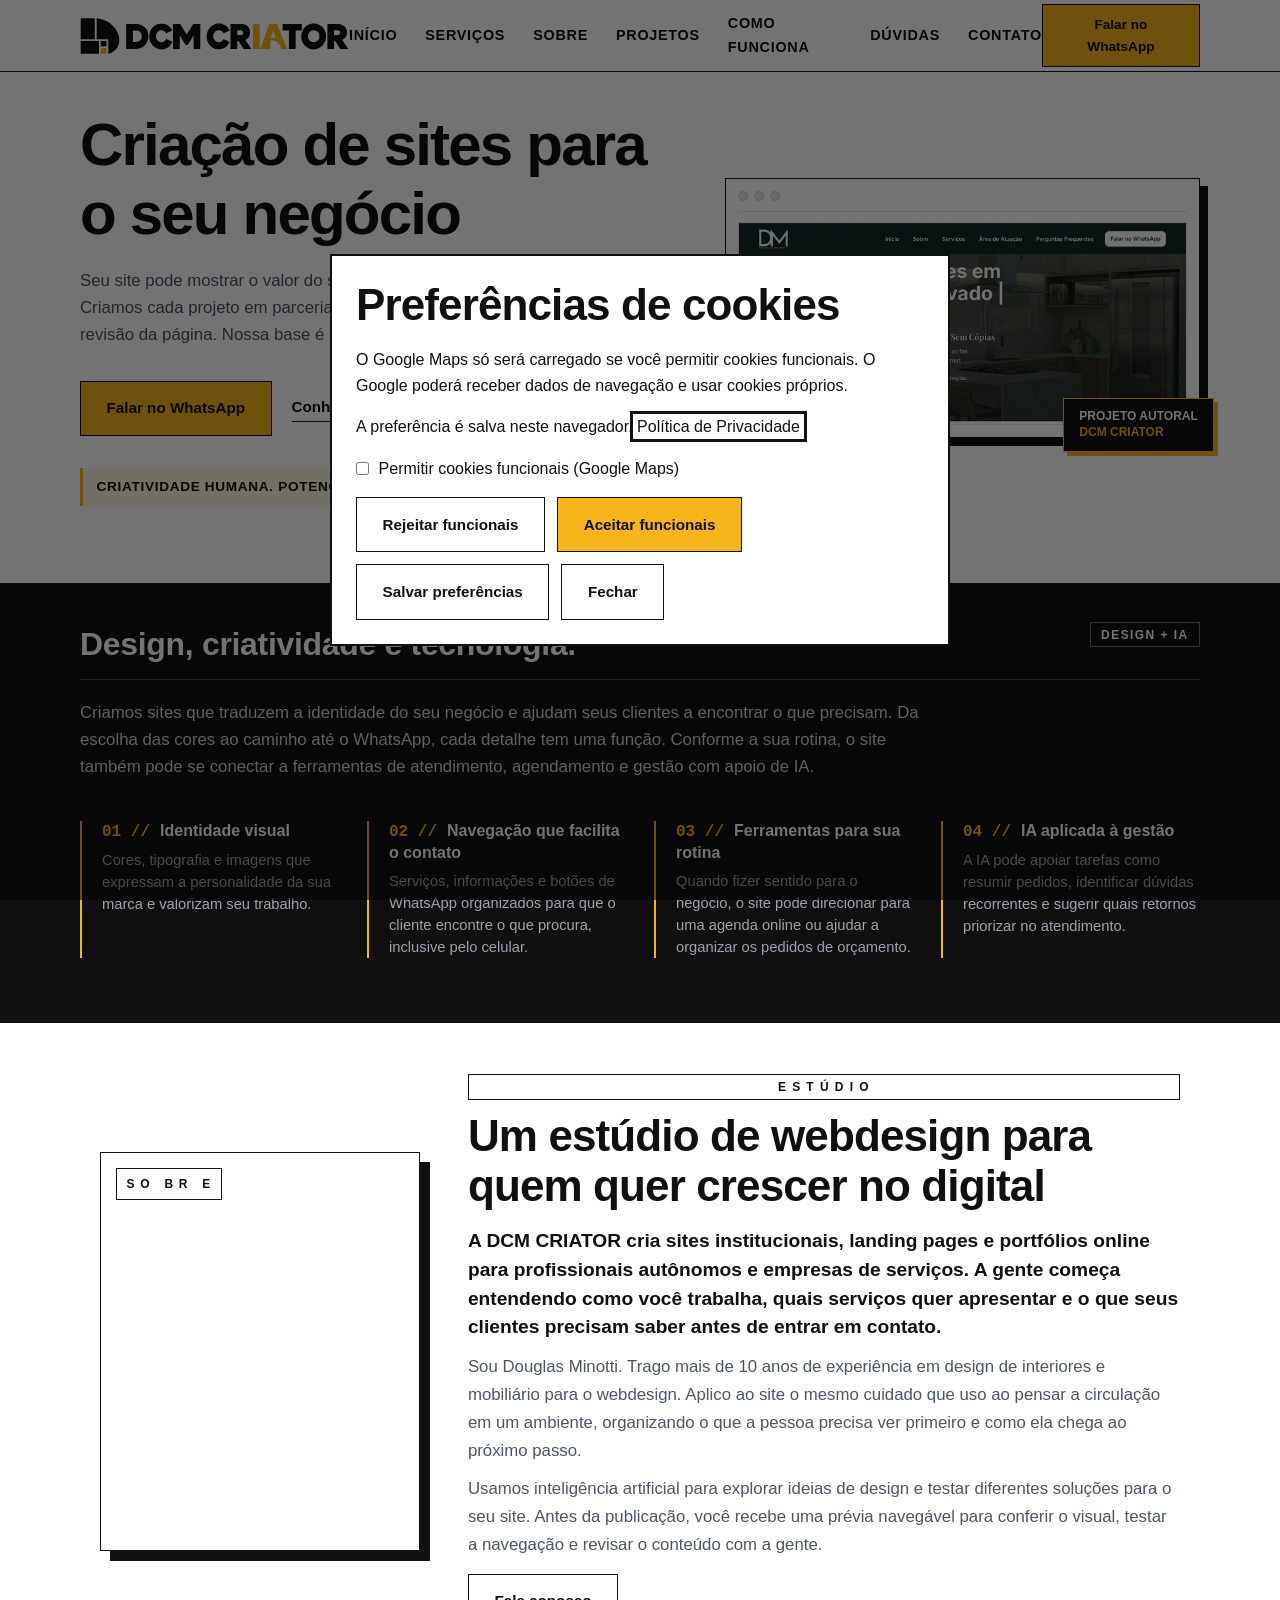
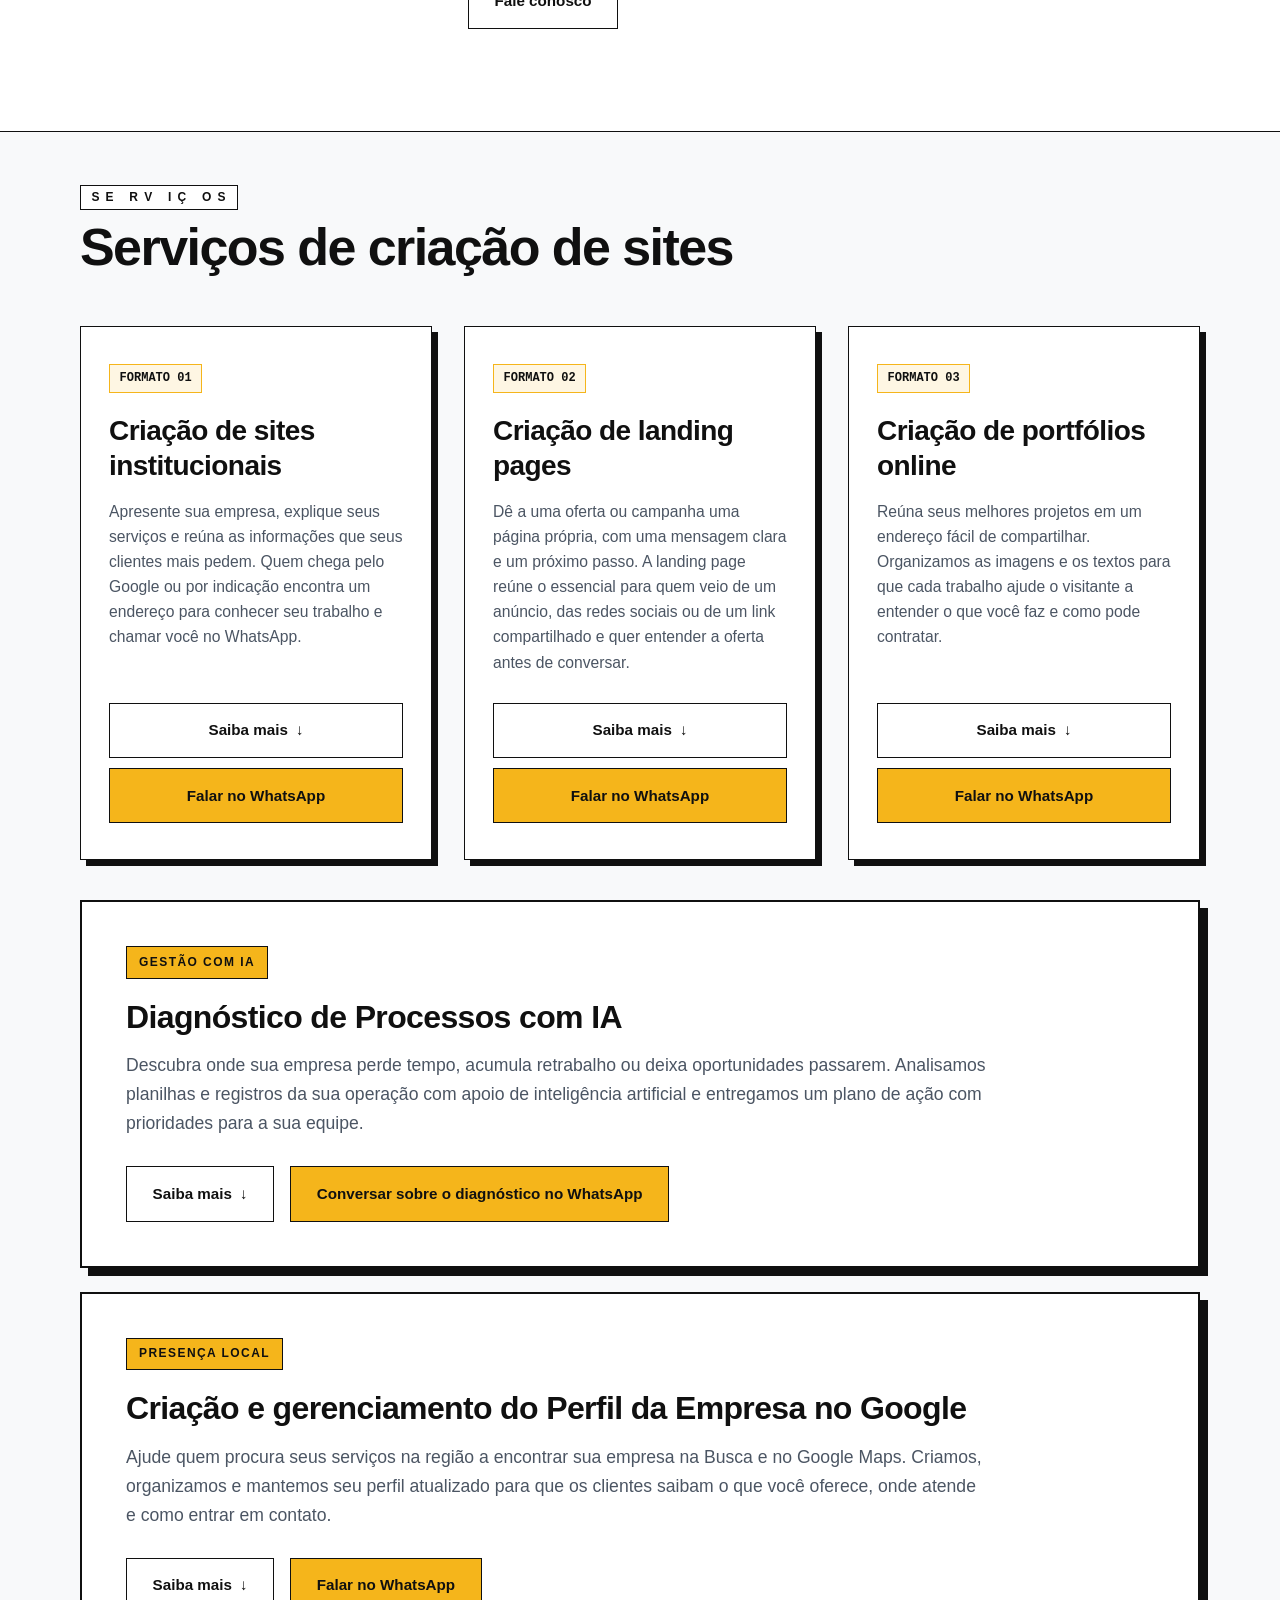
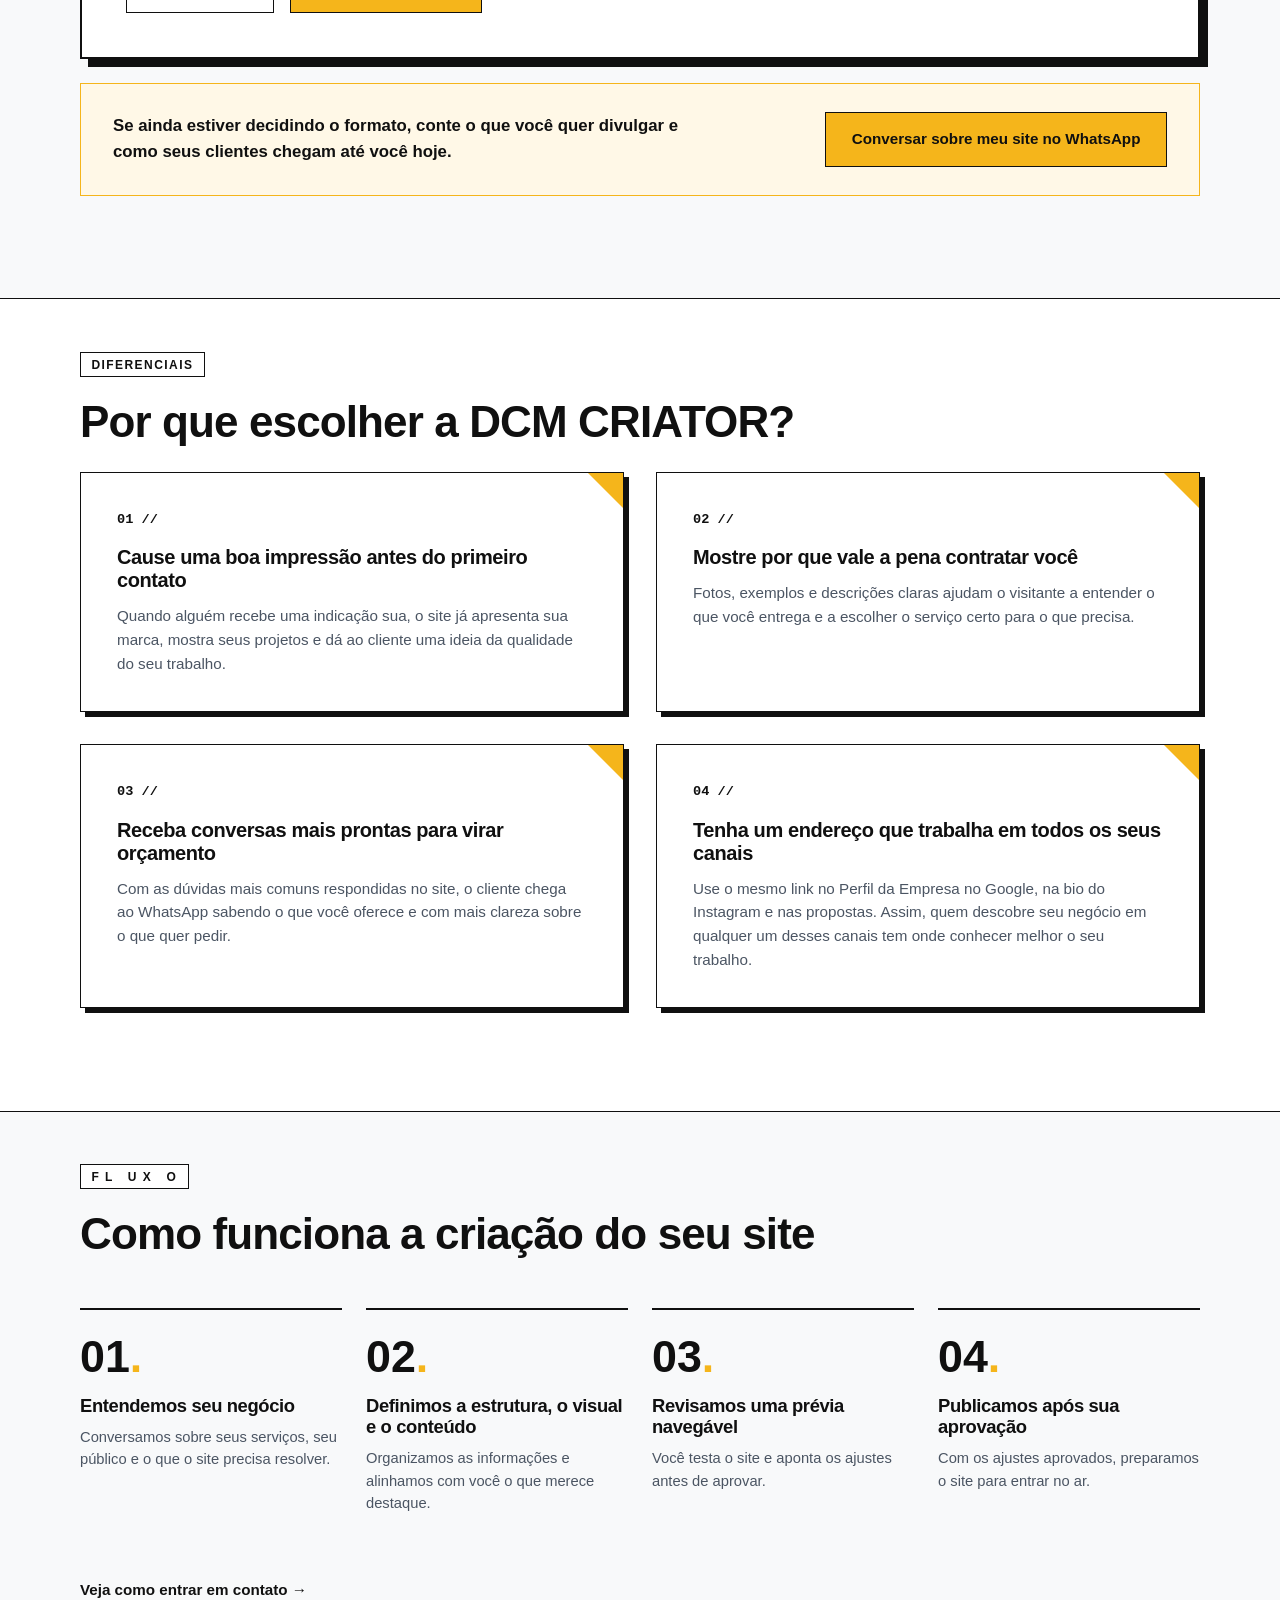
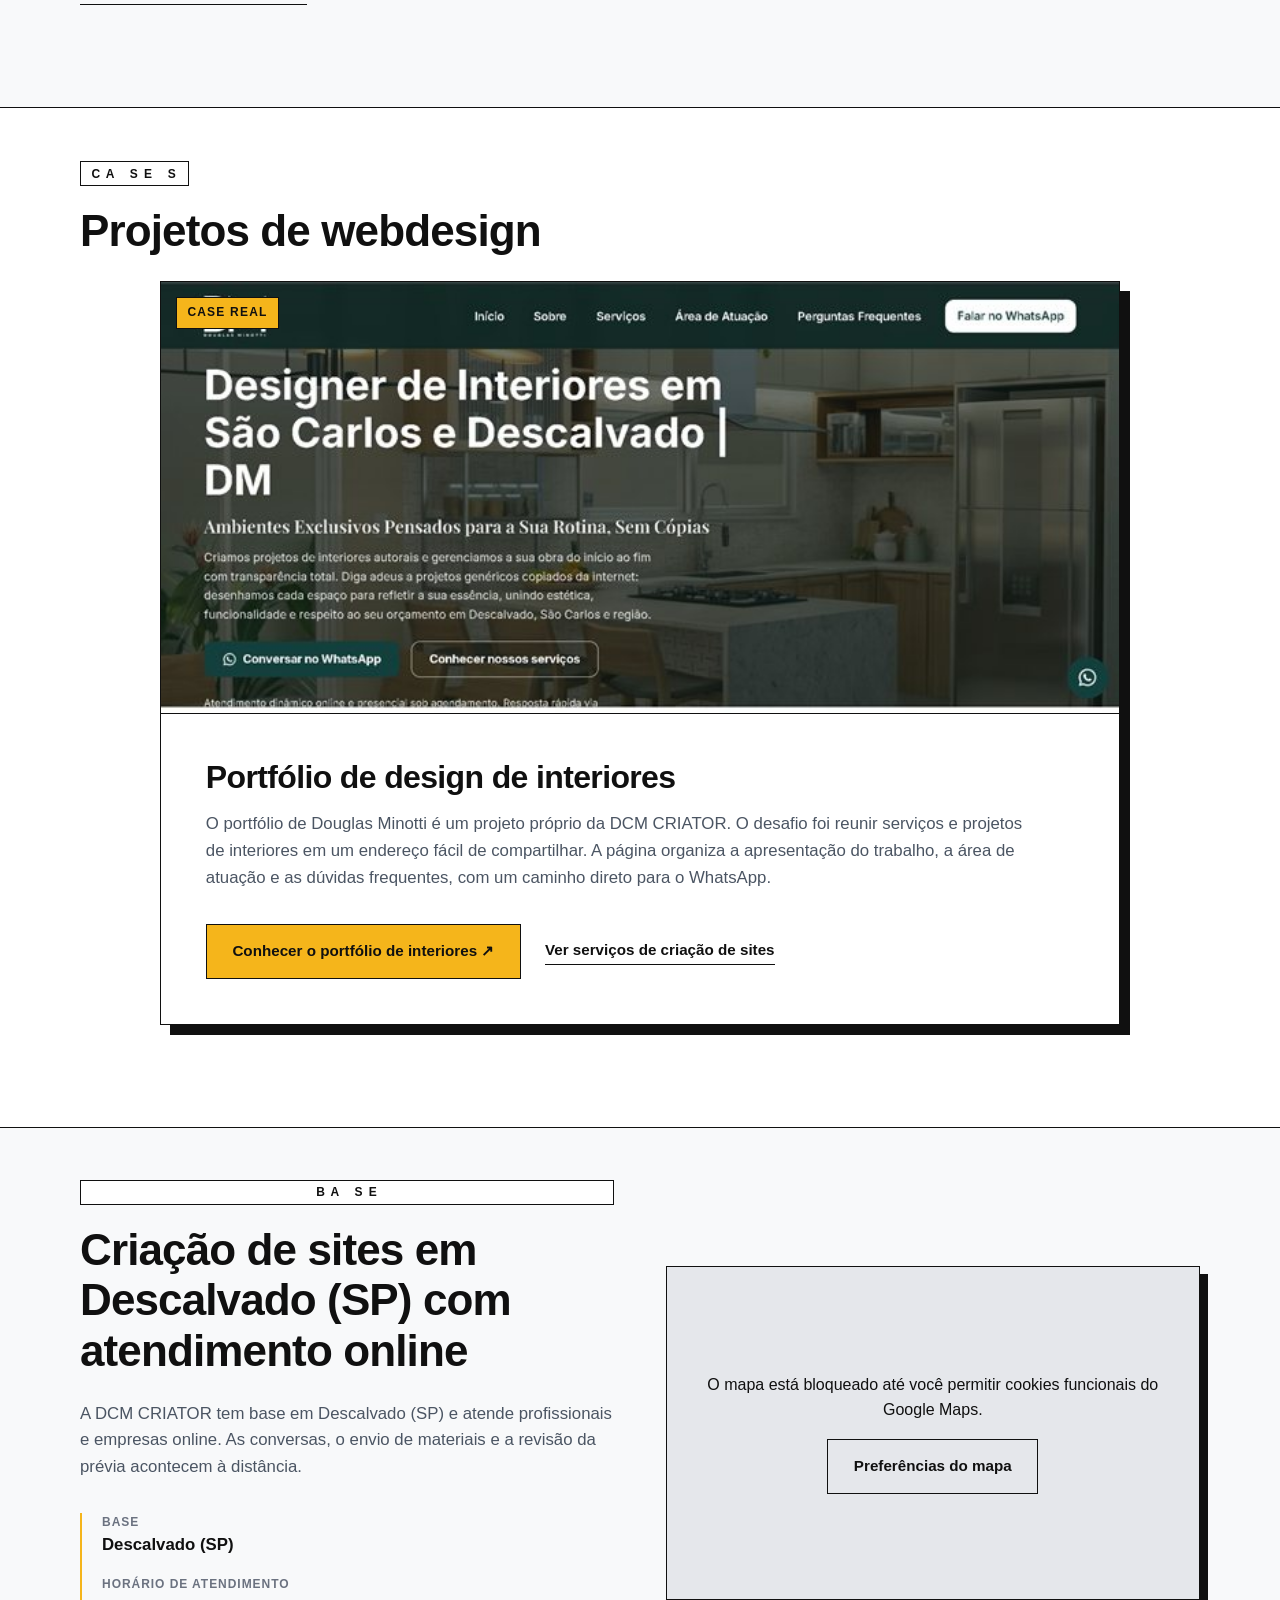
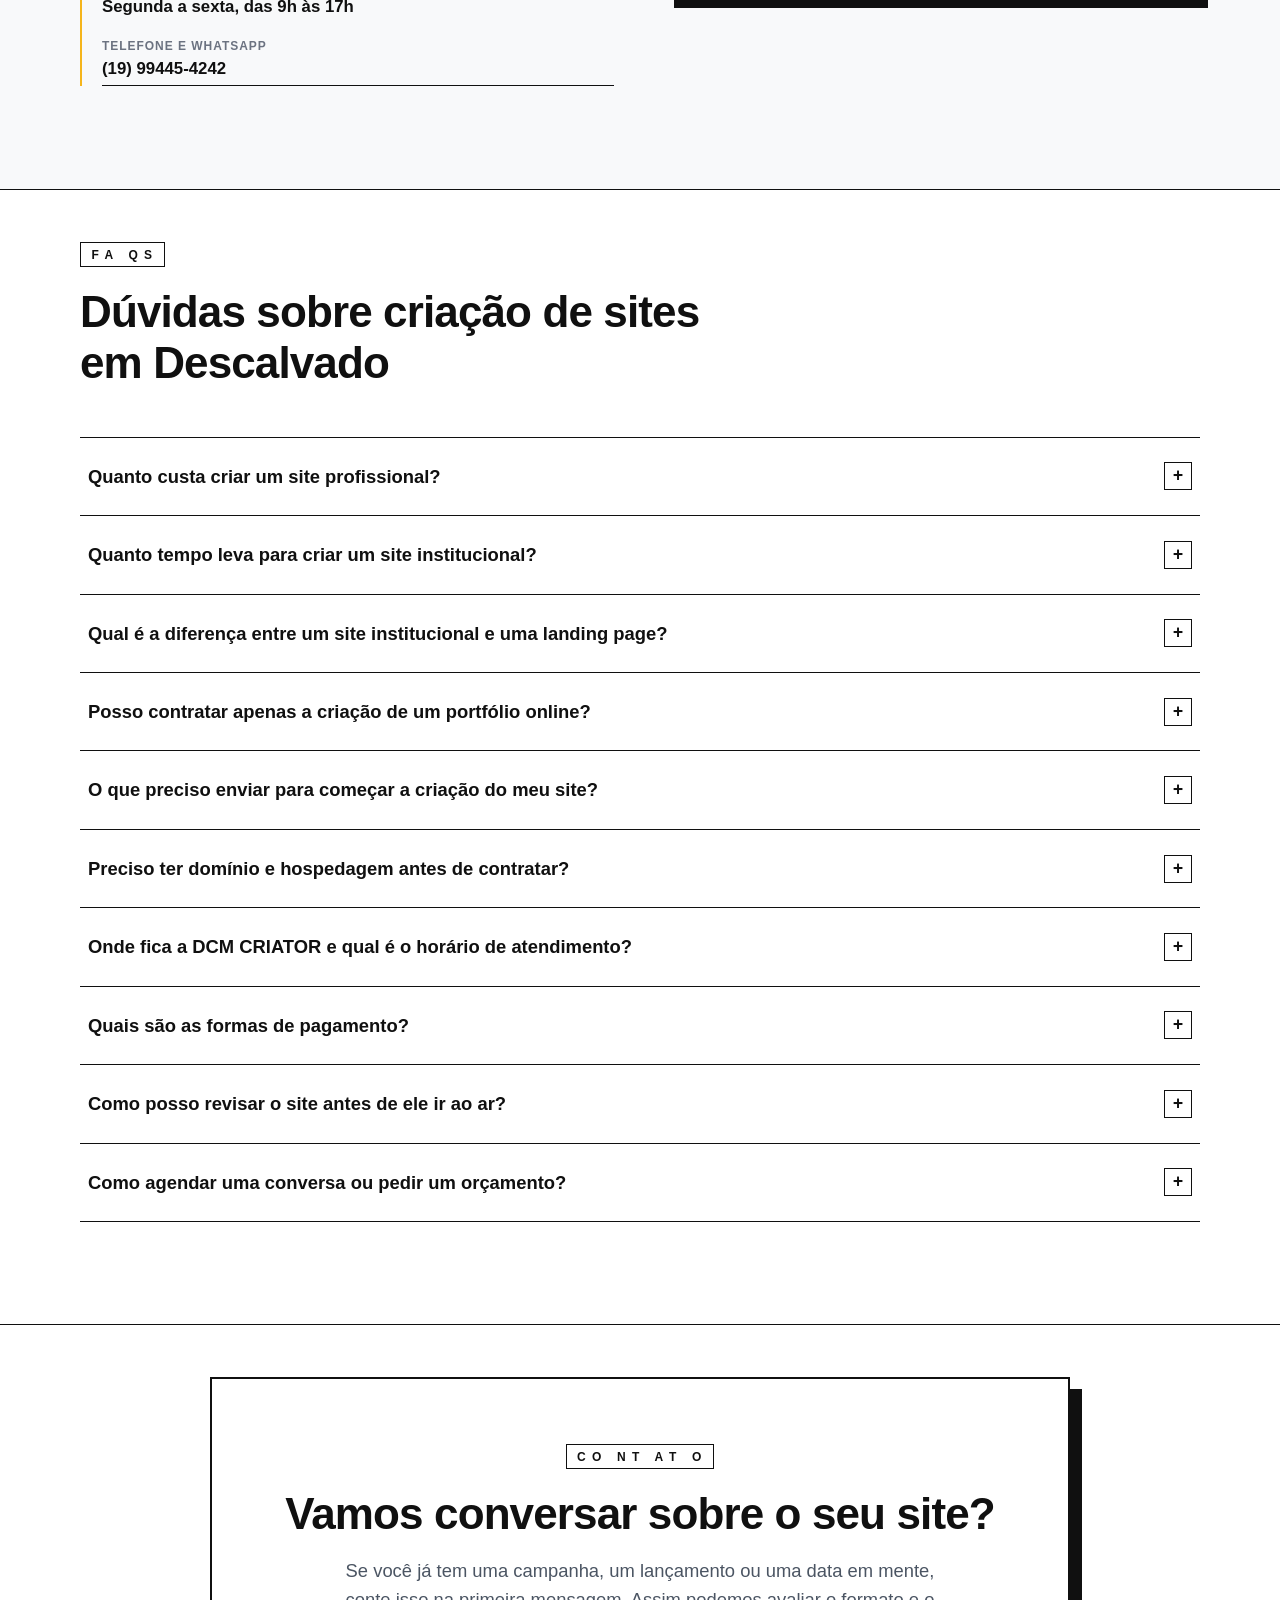
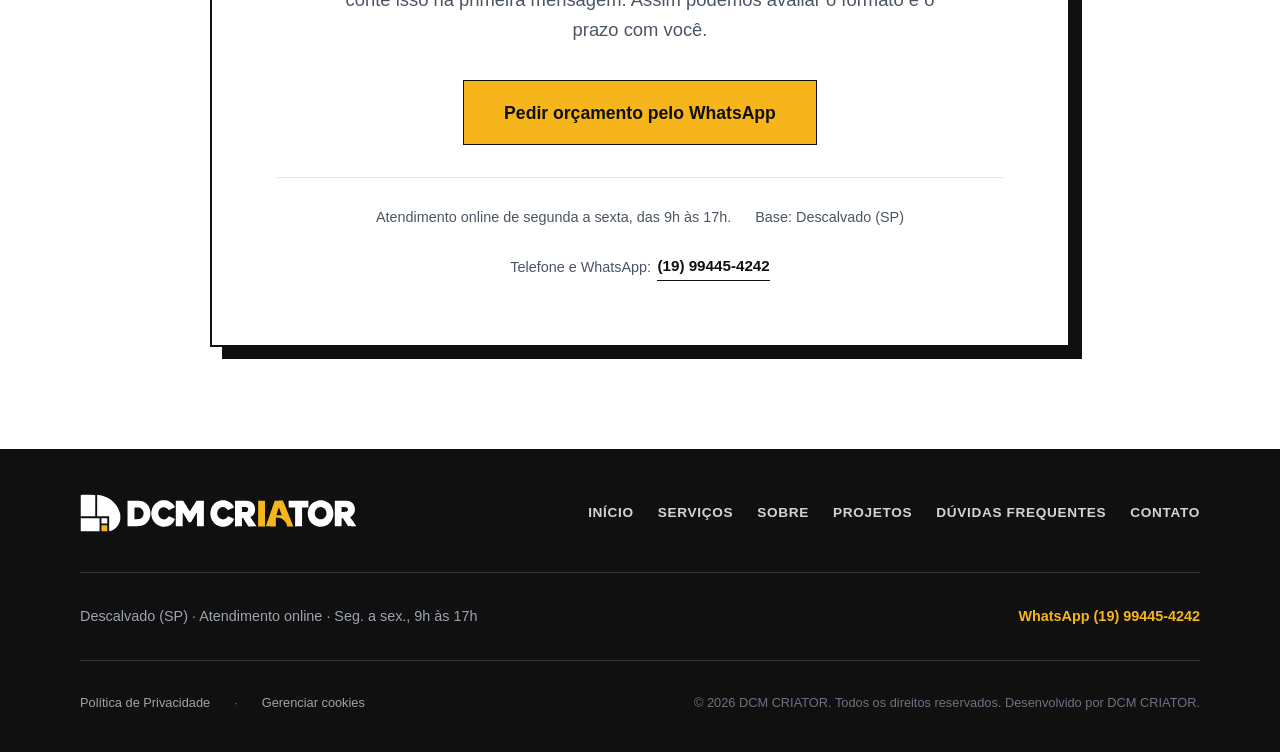
==== commit 8c00e5ef: "Bloqueia Google Maps por consentimento e otimiza imagem em WebP" ====
--- a/index.html
+++ b/index.html
@@ -28,7 +28,7 @@
   <link rel="apple-touch-icon" sizes="180x180" href="/assets/img/apple-touch-icon.png">
 
   <!-- Folha de Estilos -->
-  <link rel="stylesheet" href="assets/css/style.css?v=1.0">
+  <link rel="stylesheet" href="assets/css/style.css?v=consent-1">
   <link rel="stylesheet" href="assets/encaixes/encaixes.css?v=1.0">
 
   <!-- Dados estruturados: website, página, organização, FAQ e breadcrumb -->
@@ -842,7 +842,7 @@
           <div class="ai-details-intro-wrapper">
             <div class="ai-details-media dcm-encaixe" data-encaixe="perfil-empresa-google">
               <img class="ai-details-img"
-                   src="assets/img/servicos/perfil-empresa-google.png"
+                   src="assets/img/servicos/perfil-empresa-google.webp"
                    width="1536" height="1024"
                    alt="Ilustra&#231;&#227;o em papel texturizado com marcador &#226;mbar, fachada comercial e cart&#227;o do perfil sobre a grade do mapa.">
             </div>
@@ -1068,14 +1068,12 @@
           </div>
         </div>
 
-        <div class="location-map-container" aria-label="Mapa da cidade de Descalvado - SP">
-          <iframe 
-            class="location-map-iframe"
-            title="Localização de Descalvado - SP"
-            src="https://www.google.com/maps/embed?pb=!1m18!1m12!1m3!1d59298.5833458145!2d-47.66258079549326!3d-21.904838426027387!2m3!1f0!2f0!3f0!3m2!1i1024!2i768!4f13.1!3m3!1m2!1s0x94b875adbe6cb97d%3A0xe4a1cb6f3a7fe76b!2sDescalvado%20-%20SP!5e0!3m2!1spt-BR!2sbr!4v1700000000000!5m2!1spt-BR!2sbr"
-            loading="lazy" 
-            referrerpolicy="no-referrer-when-downgrade">
-          </iframe>
+        <div class="location-map-container" aria-label="Mapa da cidade de Descalvado - SP" data-map-src="https://www.google.com/maps/embed?pb=!1m18!1m12!1m3!1d59298.5833458145!2d-47.66258079549326!3d-21.904838426027387!2m3!1f0!2f0!3f0!3m2!1i1024!2i768!4f13.1!3m3!1m2!1s0x94b875adbe6cb97d%3A0xe4a1cb6f3a7fe76b!2sDescalvado%20-%20SP!5e0!3m2!1spt-BR!2sbr!4v1700000000000!5m2!1spt-BR!2sbr">
+          <div class="map-consent-placeholder">
+            <p>O mapa está bloqueado até você permitir cookies funcionais do Google Maps.</p>
+            <button type="button" class="btn btn-outline" data-cookie-preferences>Preferências do mapa</button>
+            <noscript>Ative o JavaScript para gerenciar as preferências e carregar o mapa.</noscript>
+          </div>
         </div>
       </div>
     </section>
@@ -1268,7 +1266,7 @@
         <div class="footer-legal-links">
           <a href="/privacidade.html" class="footer-legal-link">Política de Privacidade</a>
           <span>·</span>
-          <a href="#contato" class="footer-legal-link">Gerenciar cookies</a>
+          <button type="button" class="footer-legal-link cookie-manage" data-cookie-preferences>Gerenciar cookies</button>
         </div>
         <div>
           © 2026 DCM CRIATOR. Todos os direitos reservados. Desenvolvido por DCM CRIATOR.
@@ -1284,6 +1282,7 @@
     <span>WhatsApp</span>
   </a>
 
+  <script type="module" src="assets/js/consent.js?v=1"></script>
   <!-- Script Principal -->
   <script type="module" src="assets/js/main.js?v=encaixes-2"></script>
 </body>
--- a/assets/css/style.css
+++ b/assets/css/style.css
@@ -1360,6 +1360,38 @@
   filter: grayscale(85%) contrast(1.1);
 }
 
+.map-consent-placeholder {
+  height: 100%;
+  padding: 1.25rem;
+  display: flex;
+  flex-direction: column;
+  justify-content: center;
+  align-items: center;
+  gap: 1rem;
+  text-align: center;
+}
+
+.map-consent-placeholder[hidden] { display: none; }
+.cookie-manage { background: none; border: 0; padding: 0; font: inherit; cursor: pointer; }
+.cookie-preferences {
+  margin: auto;
+  width: min(94vw, 620px);
+  max-height: 90dvh;
+  overflow: auto;
+  padding: 1.5rem;
+  border: 2px solid var(--color-border);
+  color: var(--color-primary);
+  background: #fff;
+}
+.cookie-preferences::backdrop { background: rgb(0 0 0 / 55%); }
+.cookie-preferences h2, .cookie-preferences p { margin-bottom: 1rem; }
+.cookie-preferences label { display: flex; align-items: center; gap: .6rem; }
+.cookie-actions { display: flex; flex-wrap: wrap; gap: .75rem; }
+.cookie-preferences :focus-visible, .cookie-manage:focus-visible {
+  outline: 3px solid currentColor;
+  outline-offset: 4px;
+}
+
 /* ==========================================================================
    Seção 9: FAQ (#faq)
    ========================================================================== */
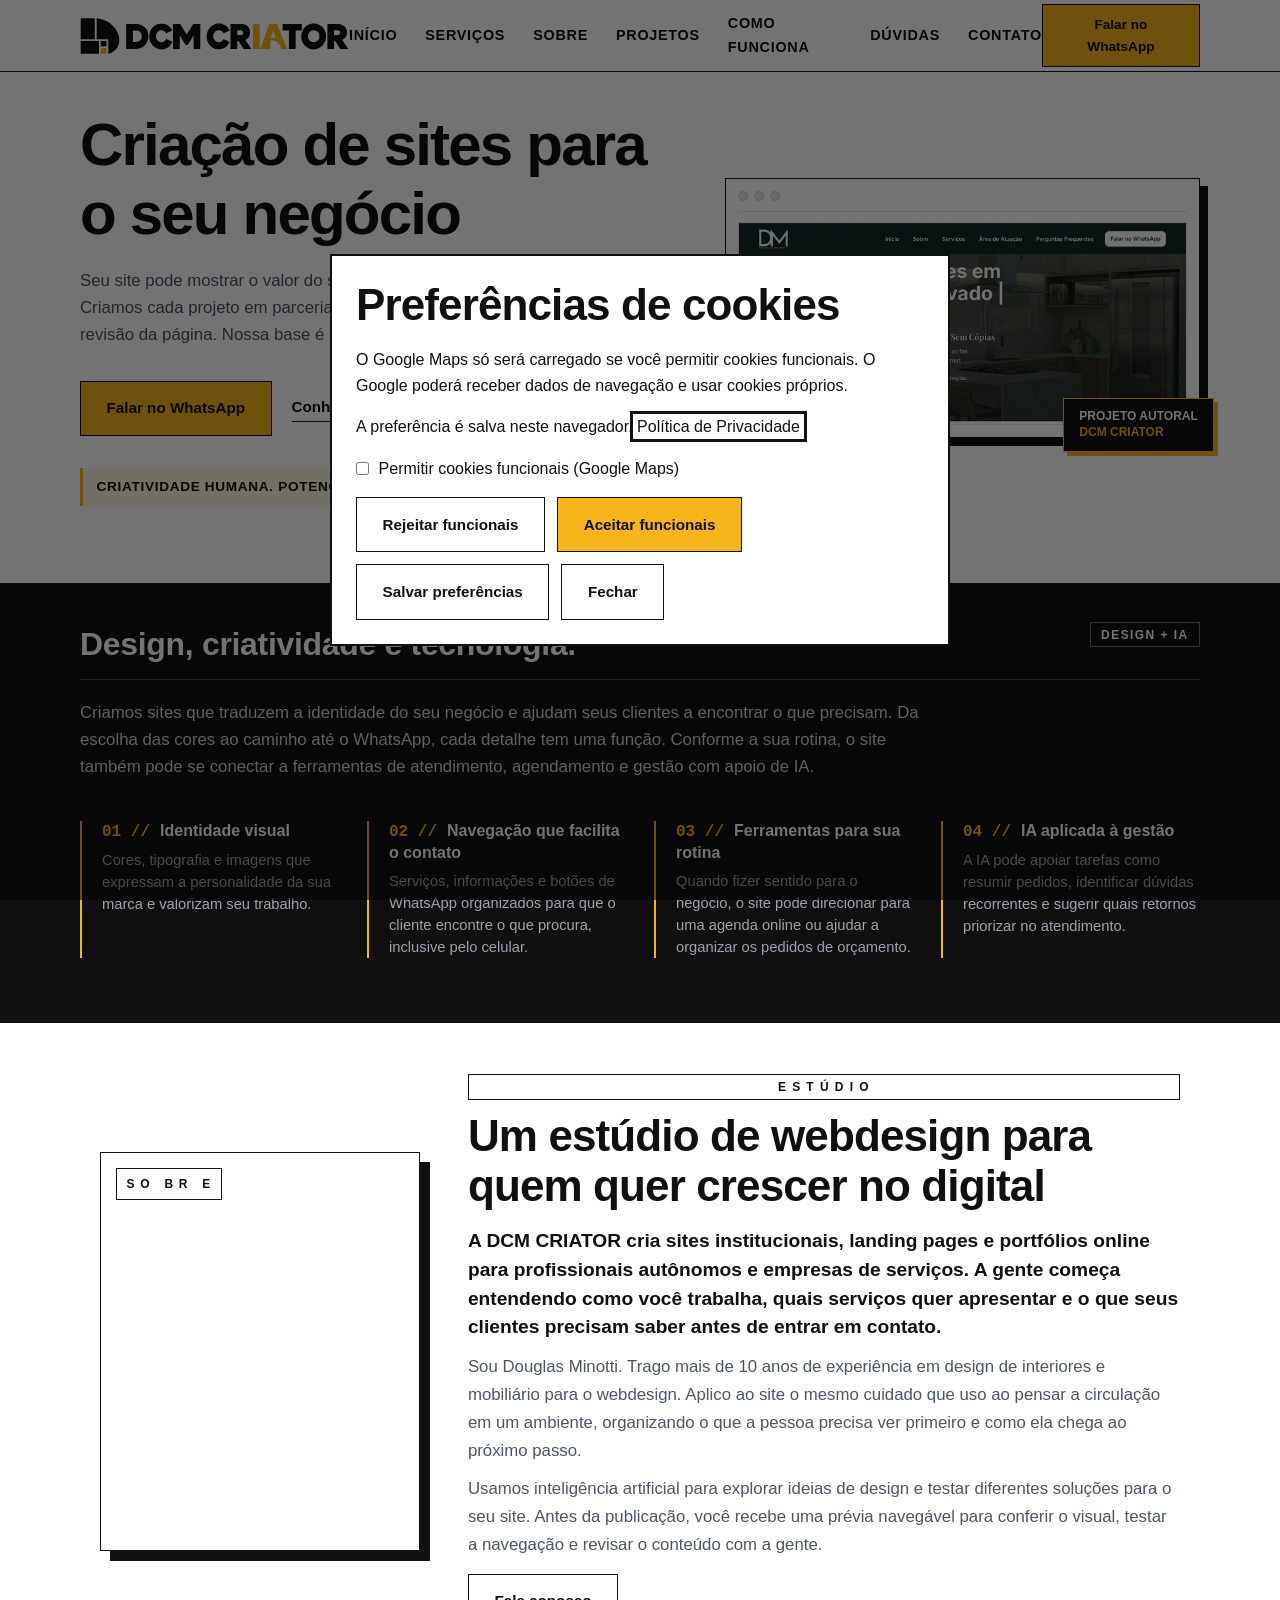
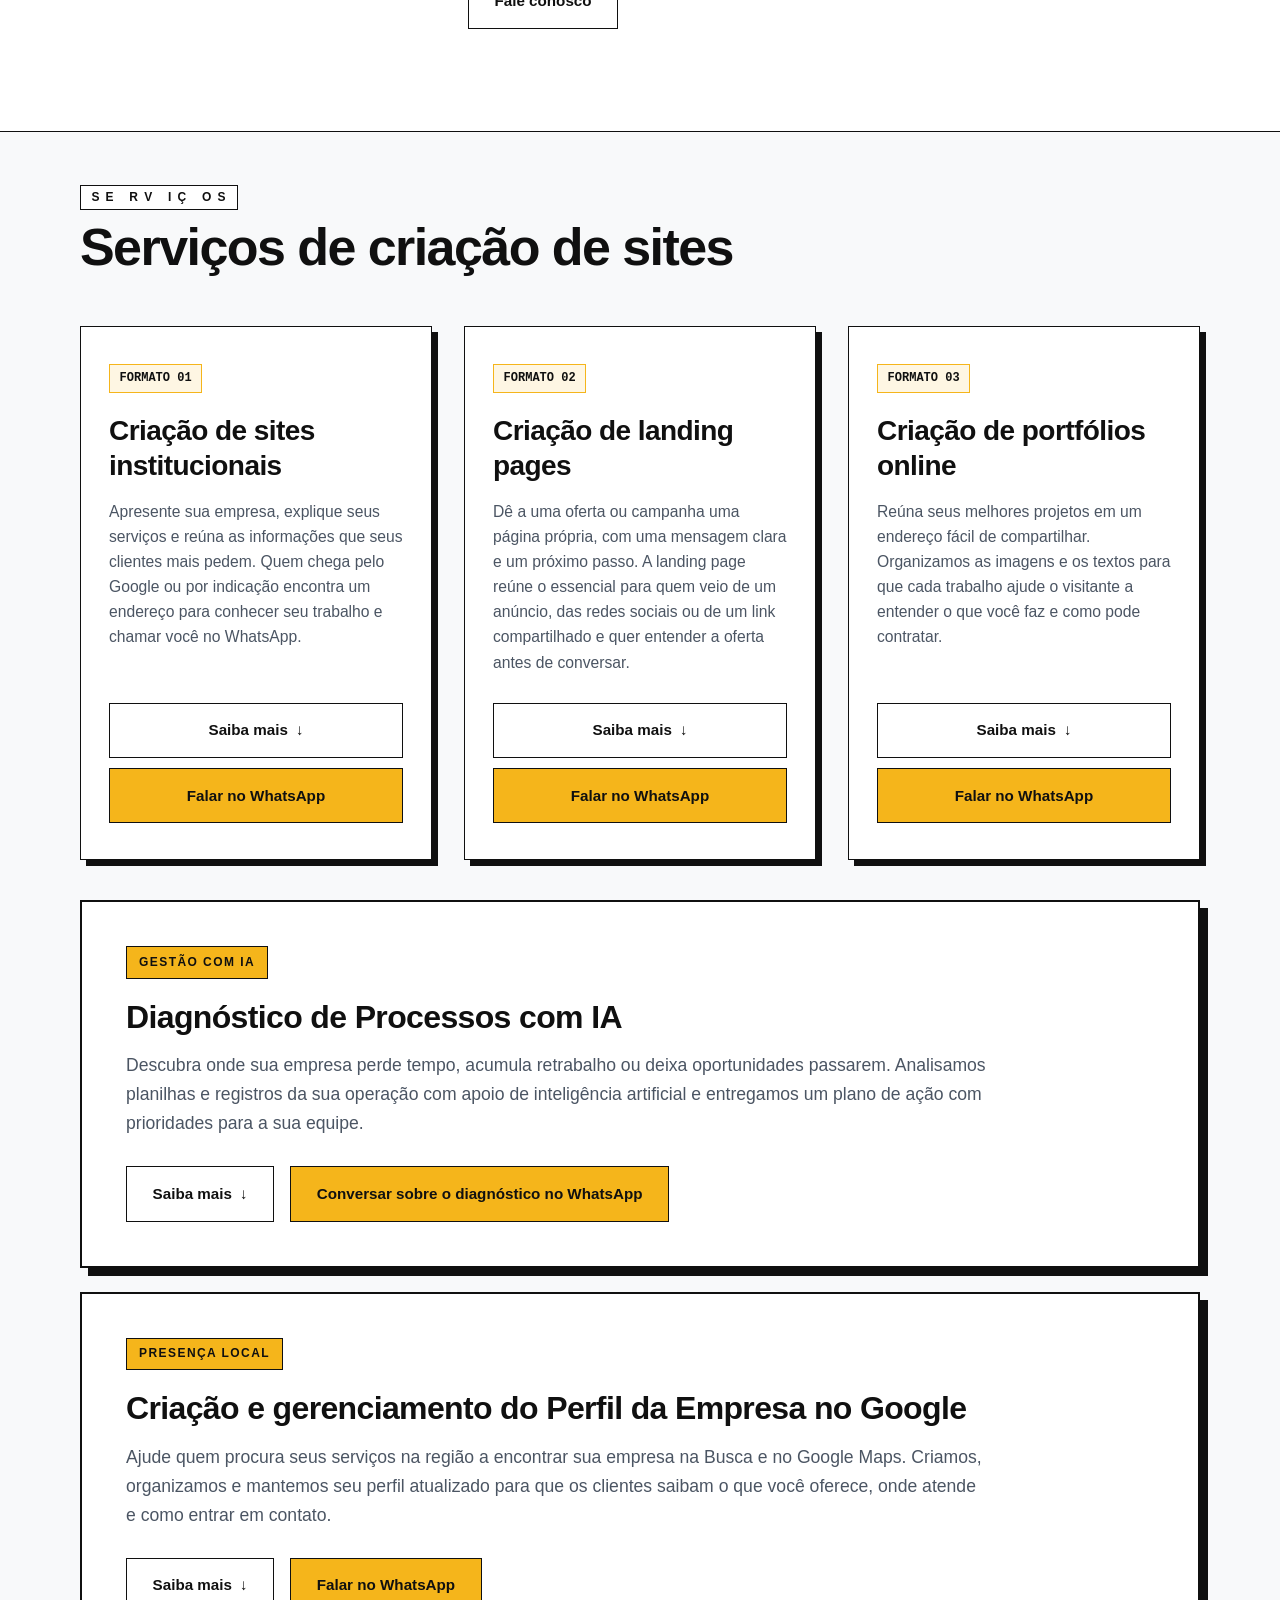
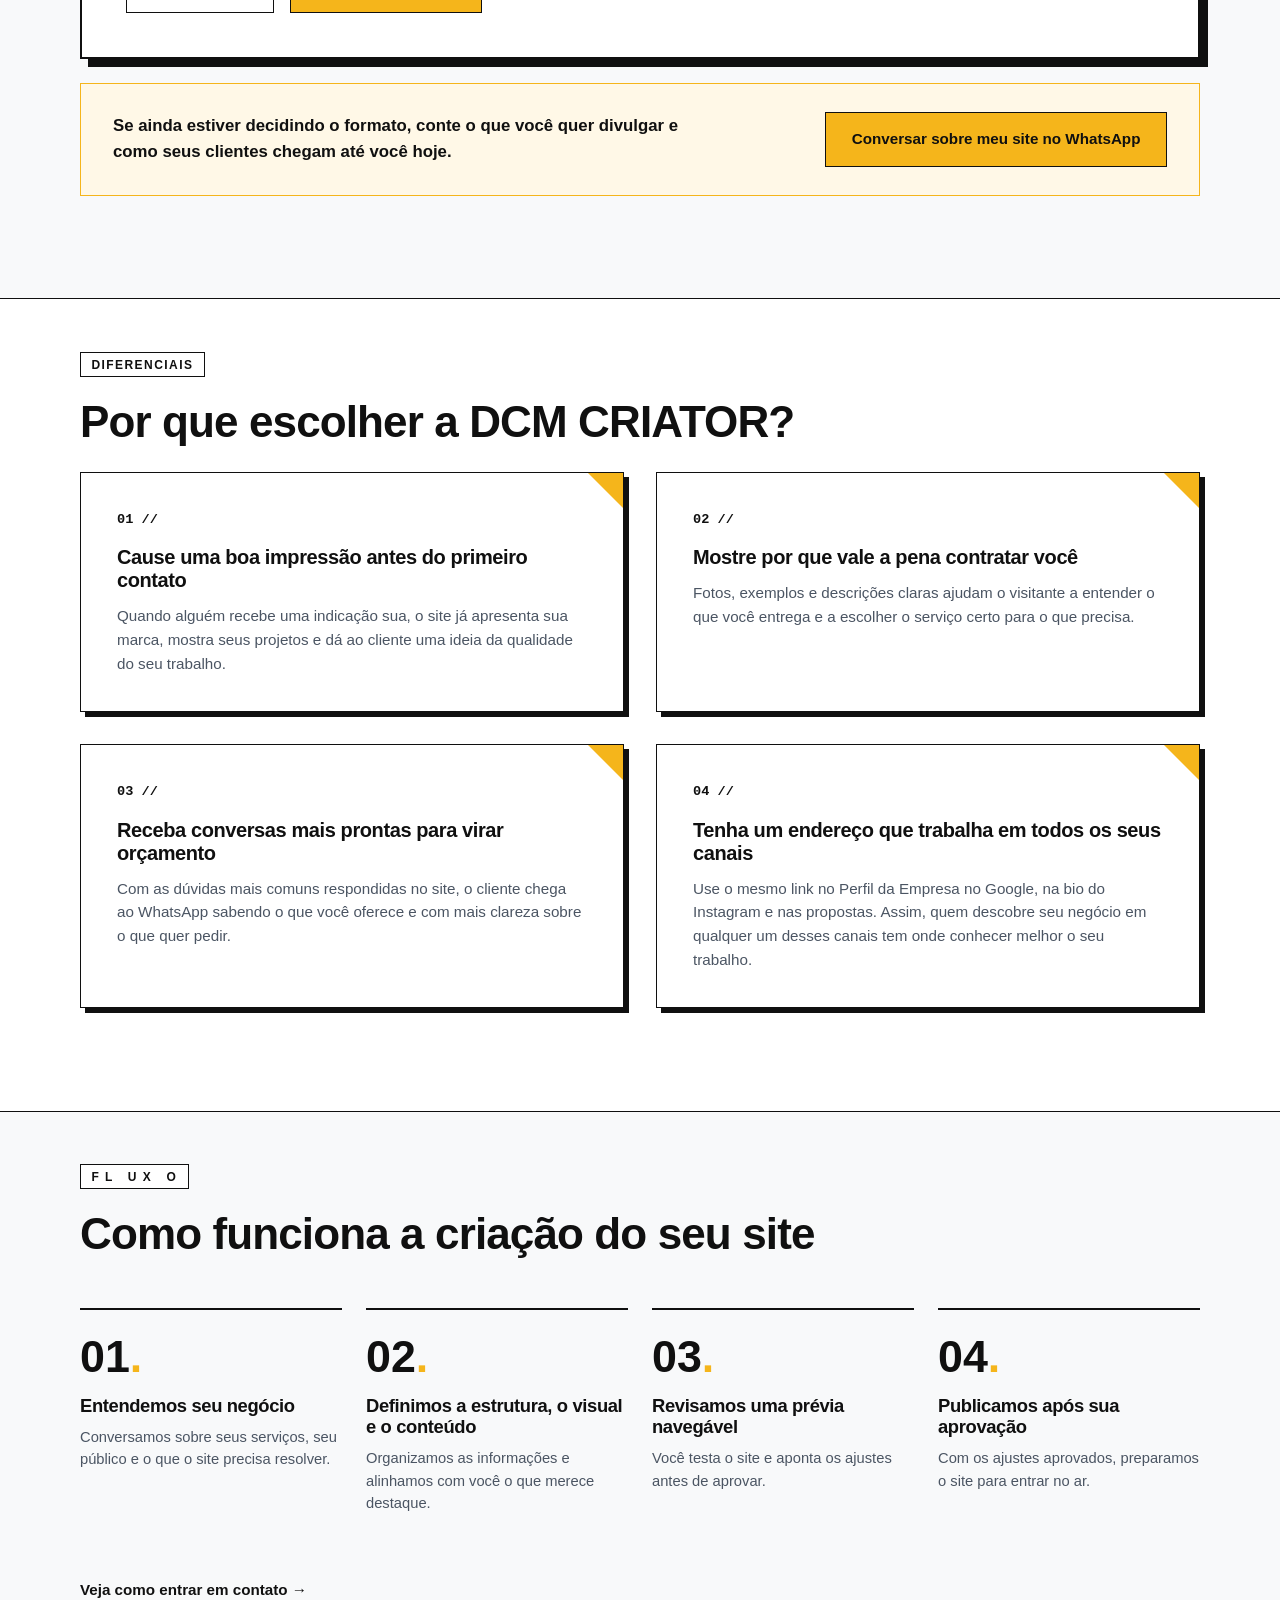
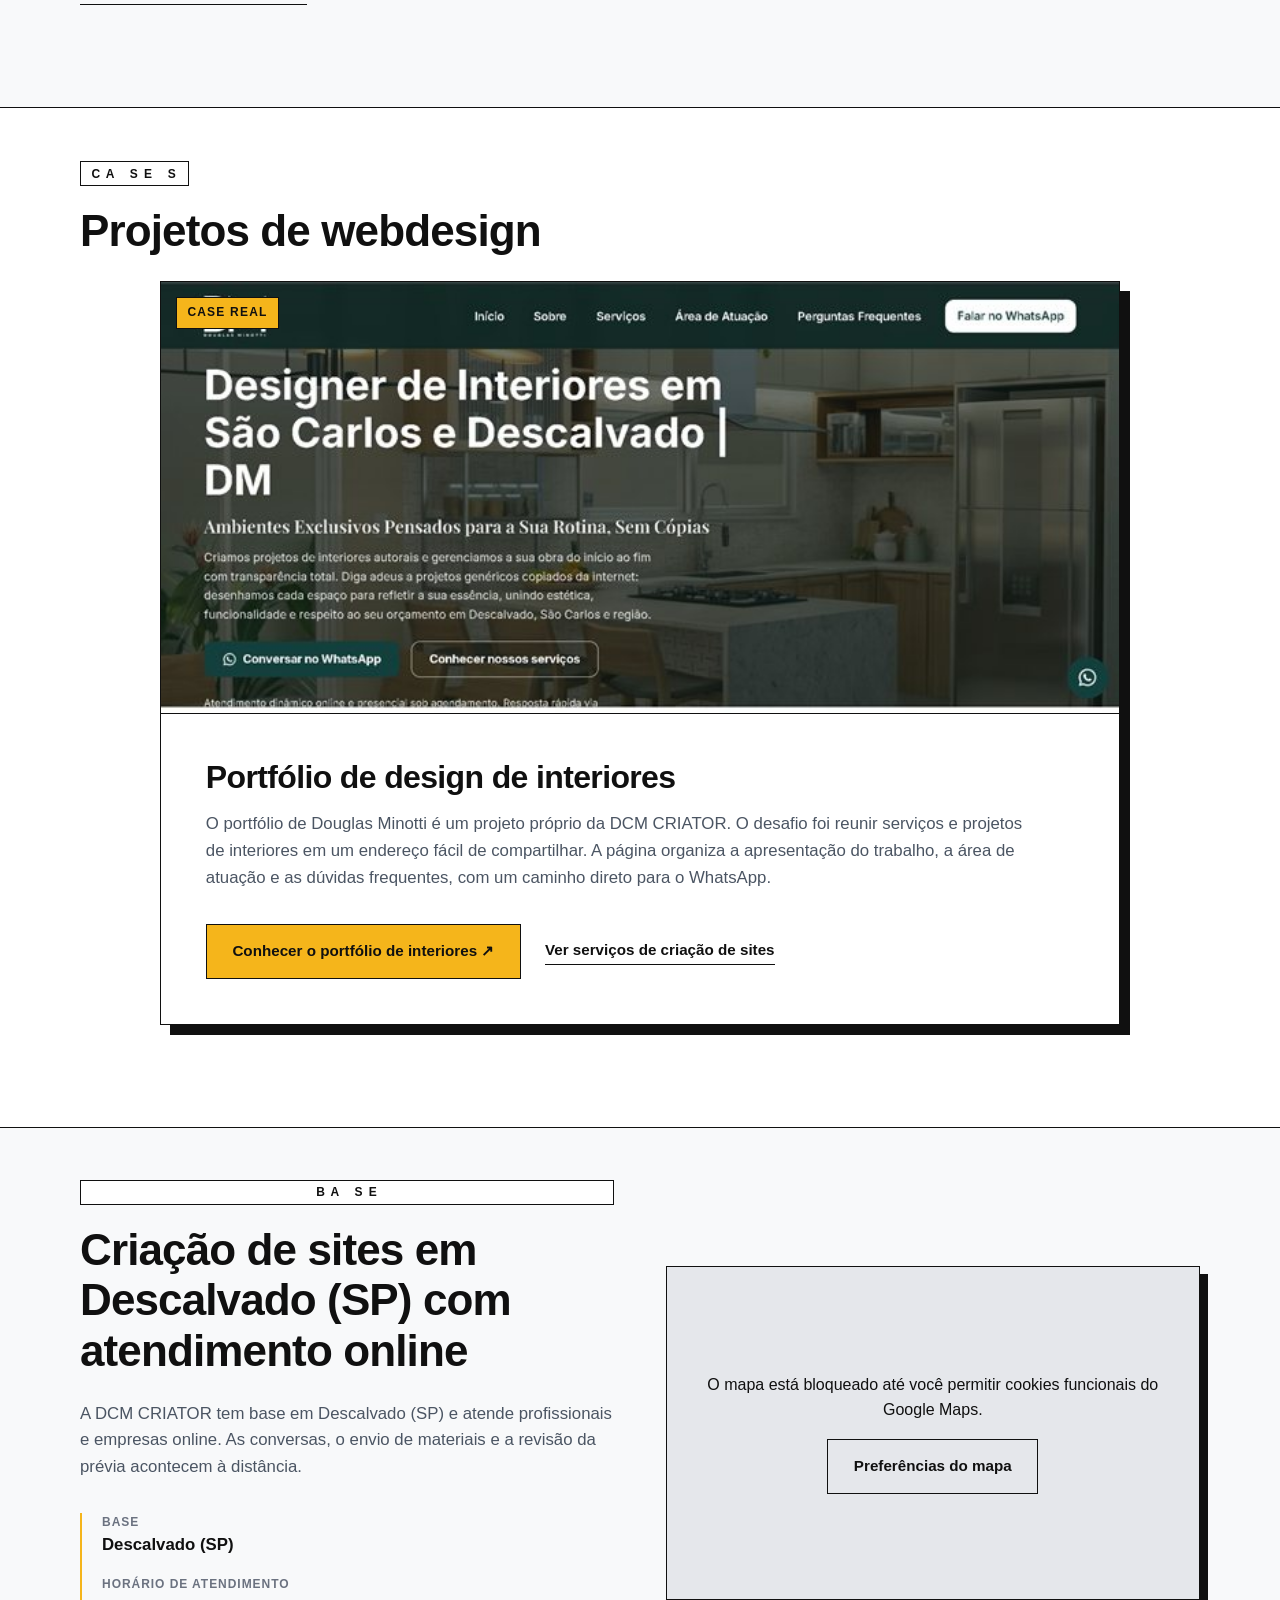
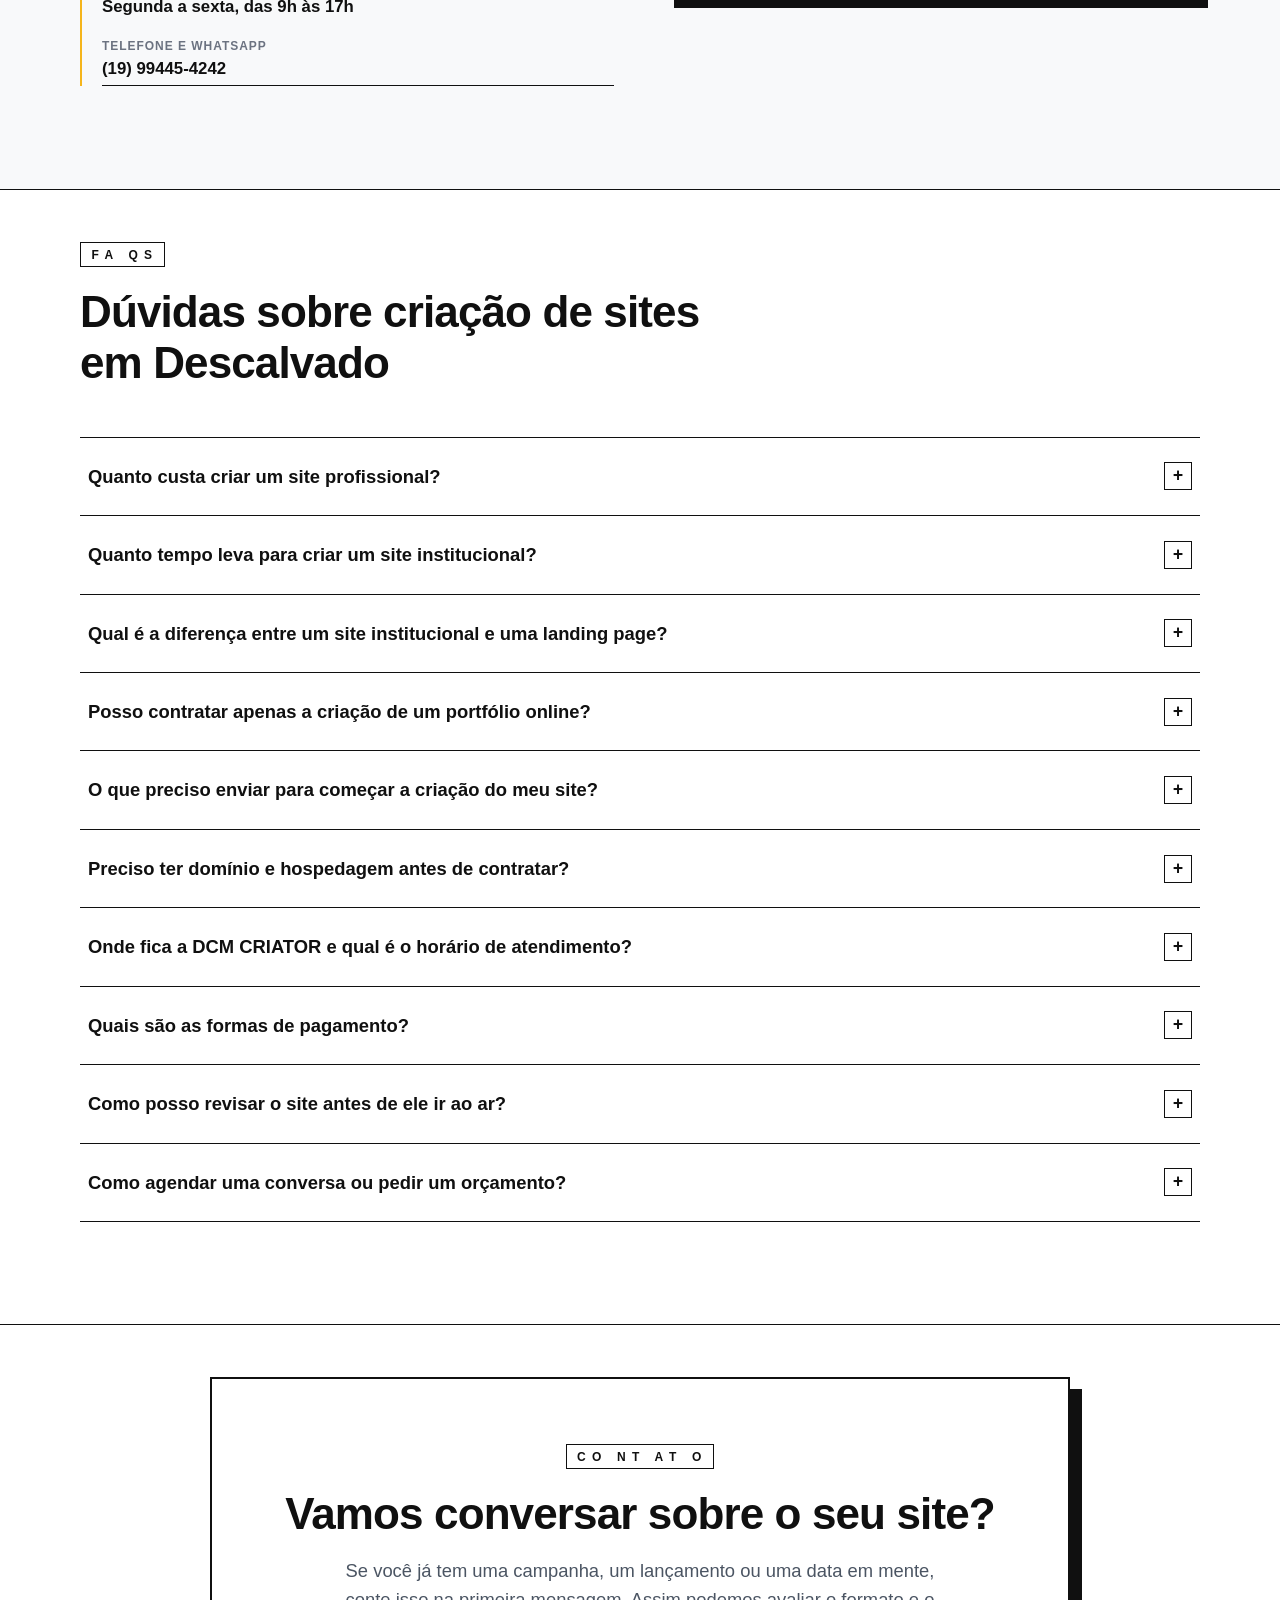
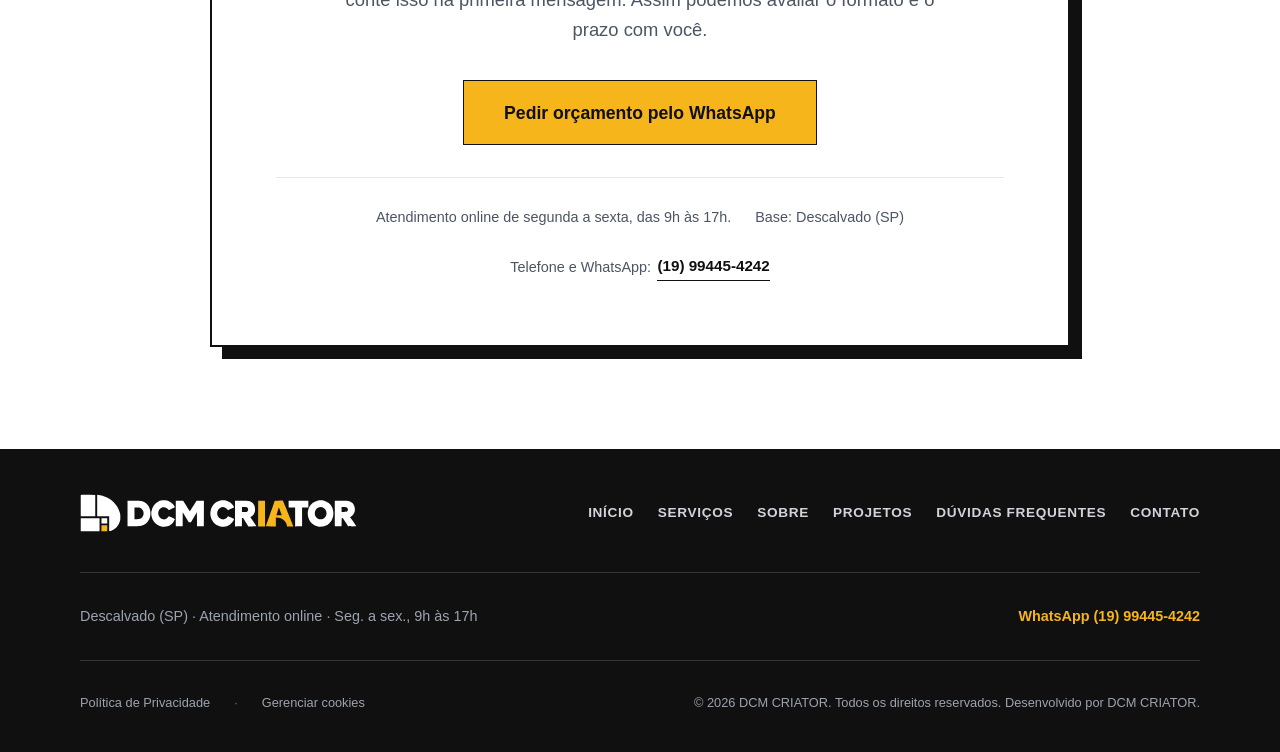
==== commit c4b90d00: "Corrige contraste do copyright e versiona CSS" ====
--- a/index.html
+++ b/index.html
@@ -28,7 +28,7 @@
   <link rel="apple-touch-icon" sizes="180x180" href="/assets/img/apple-touch-icon.png">
 
   <!-- Folha de Estilos -->
-  <link rel="stylesheet" href="assets/css/style.css?v=consent-1">
+  <link rel="stylesheet" href="assets/css/style.css?v=footer-contrast-1">
   <link rel="stylesheet" href="assets/encaixes/encaixes.css?v=1.0">
 
   <!-- Dados estruturados: website, página, organização, FAQ e breadcrumb -->
--- a/assets/css/style.css
+++ b/assets/css/style.css
@@ -1596,6 +1596,10 @@
   gap: 1.5rem;
 }
 
+.footer-bottom > div:last-child {
+  color: #9CA3AF;
+}
+
 .footer-legal-link {
   color: #9CA3AF;
   transition: color var(--transition-fast);
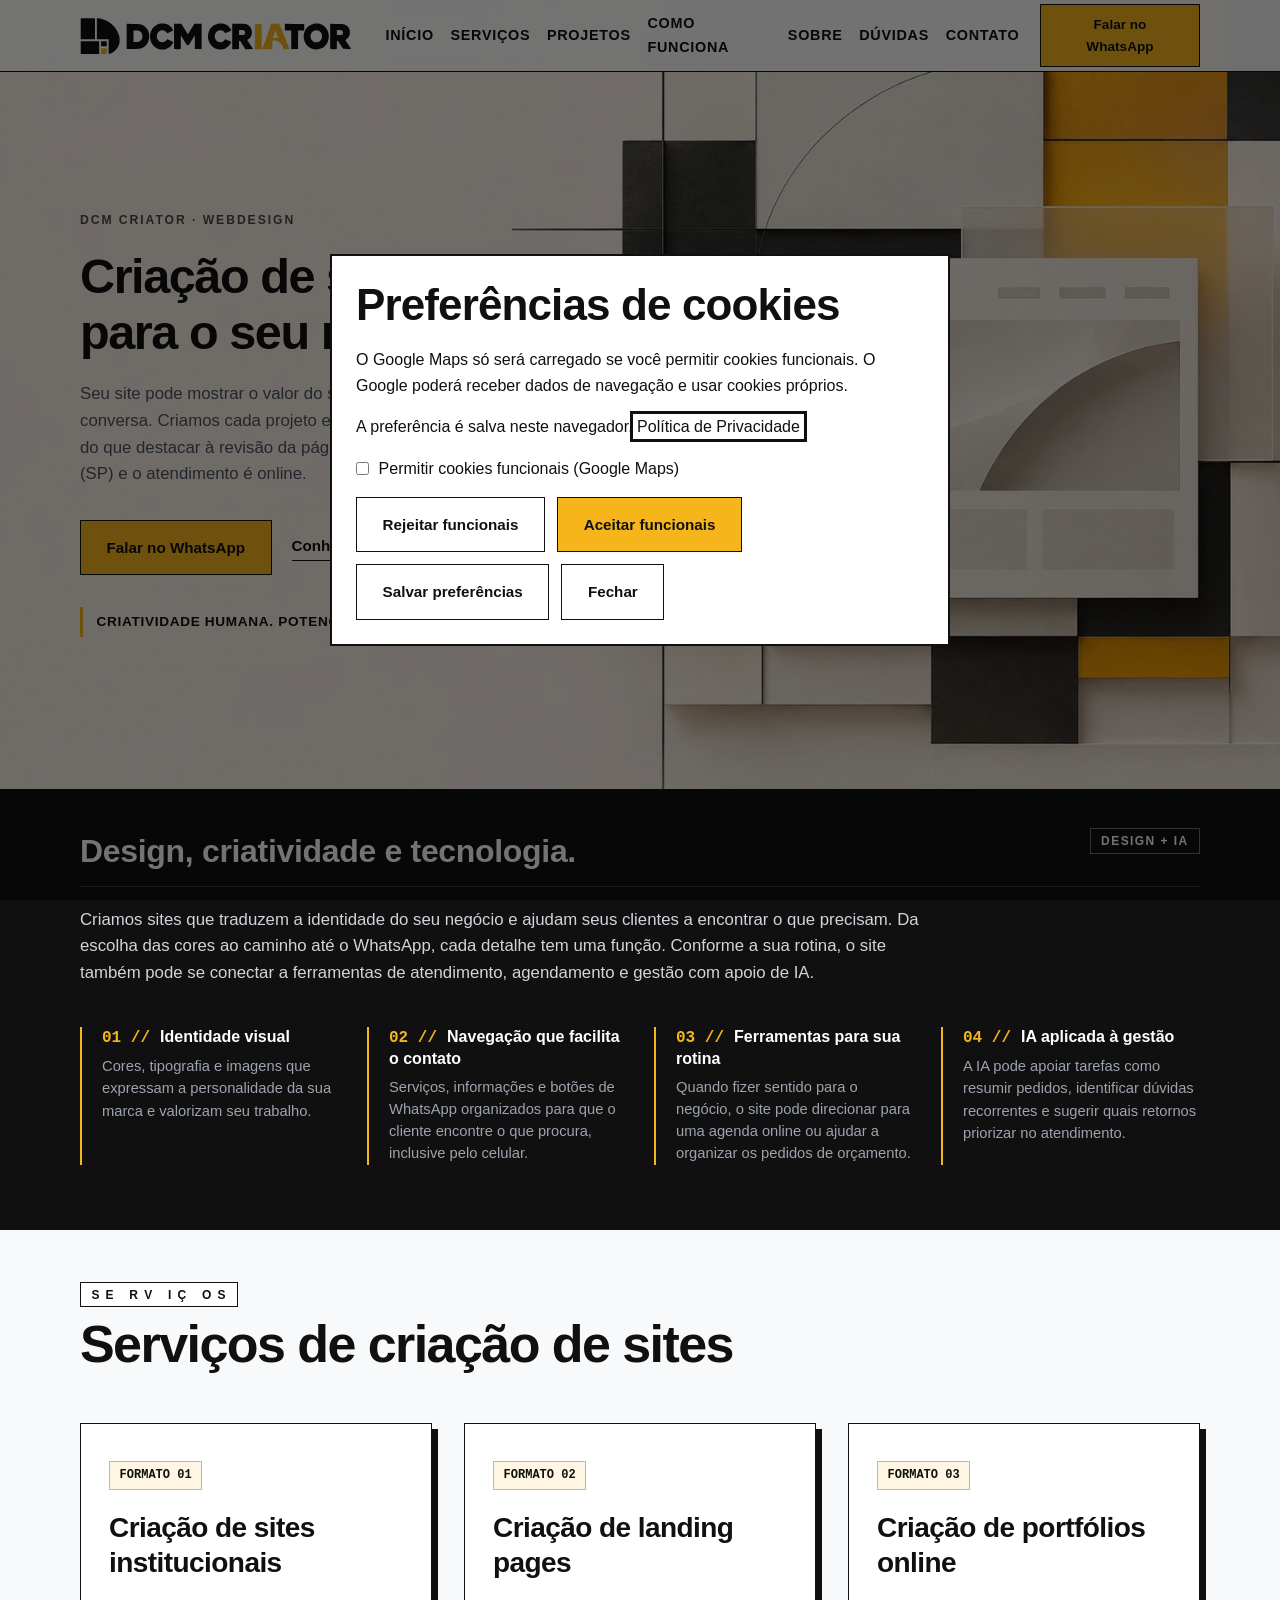
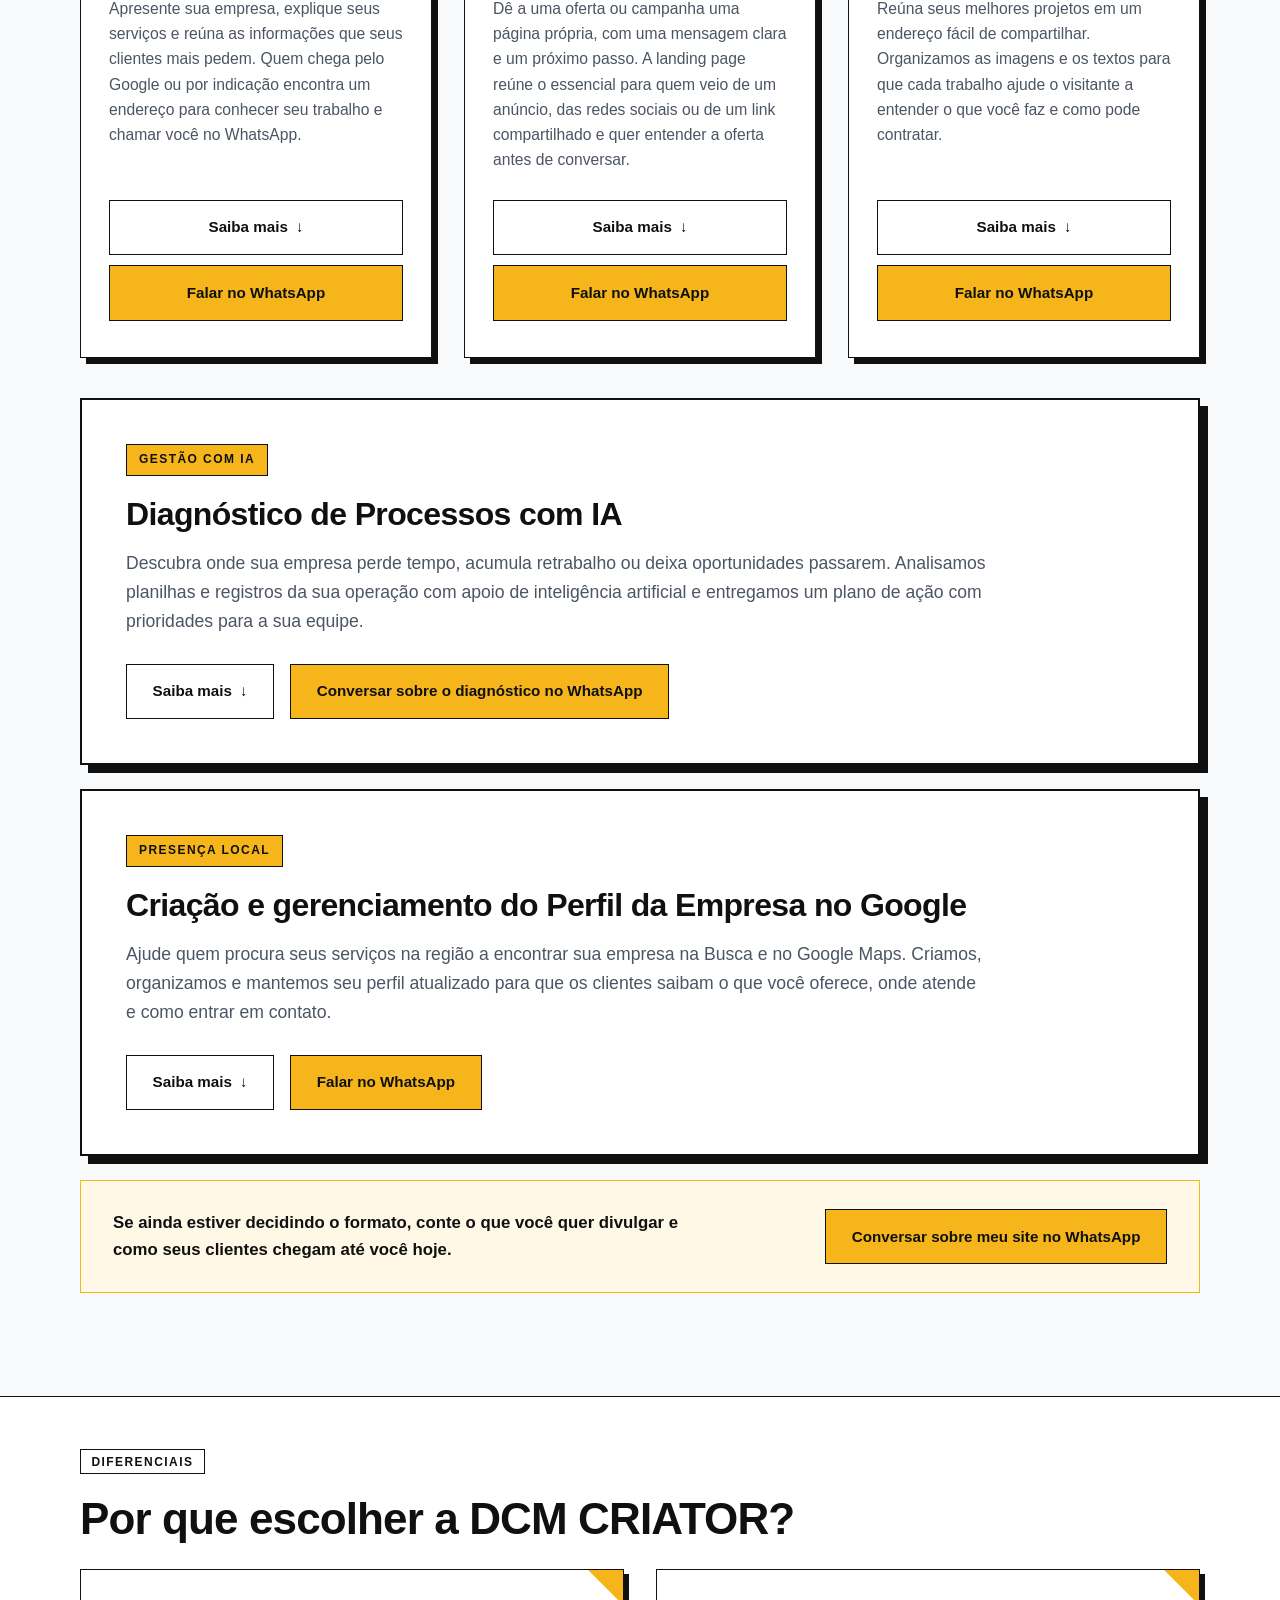
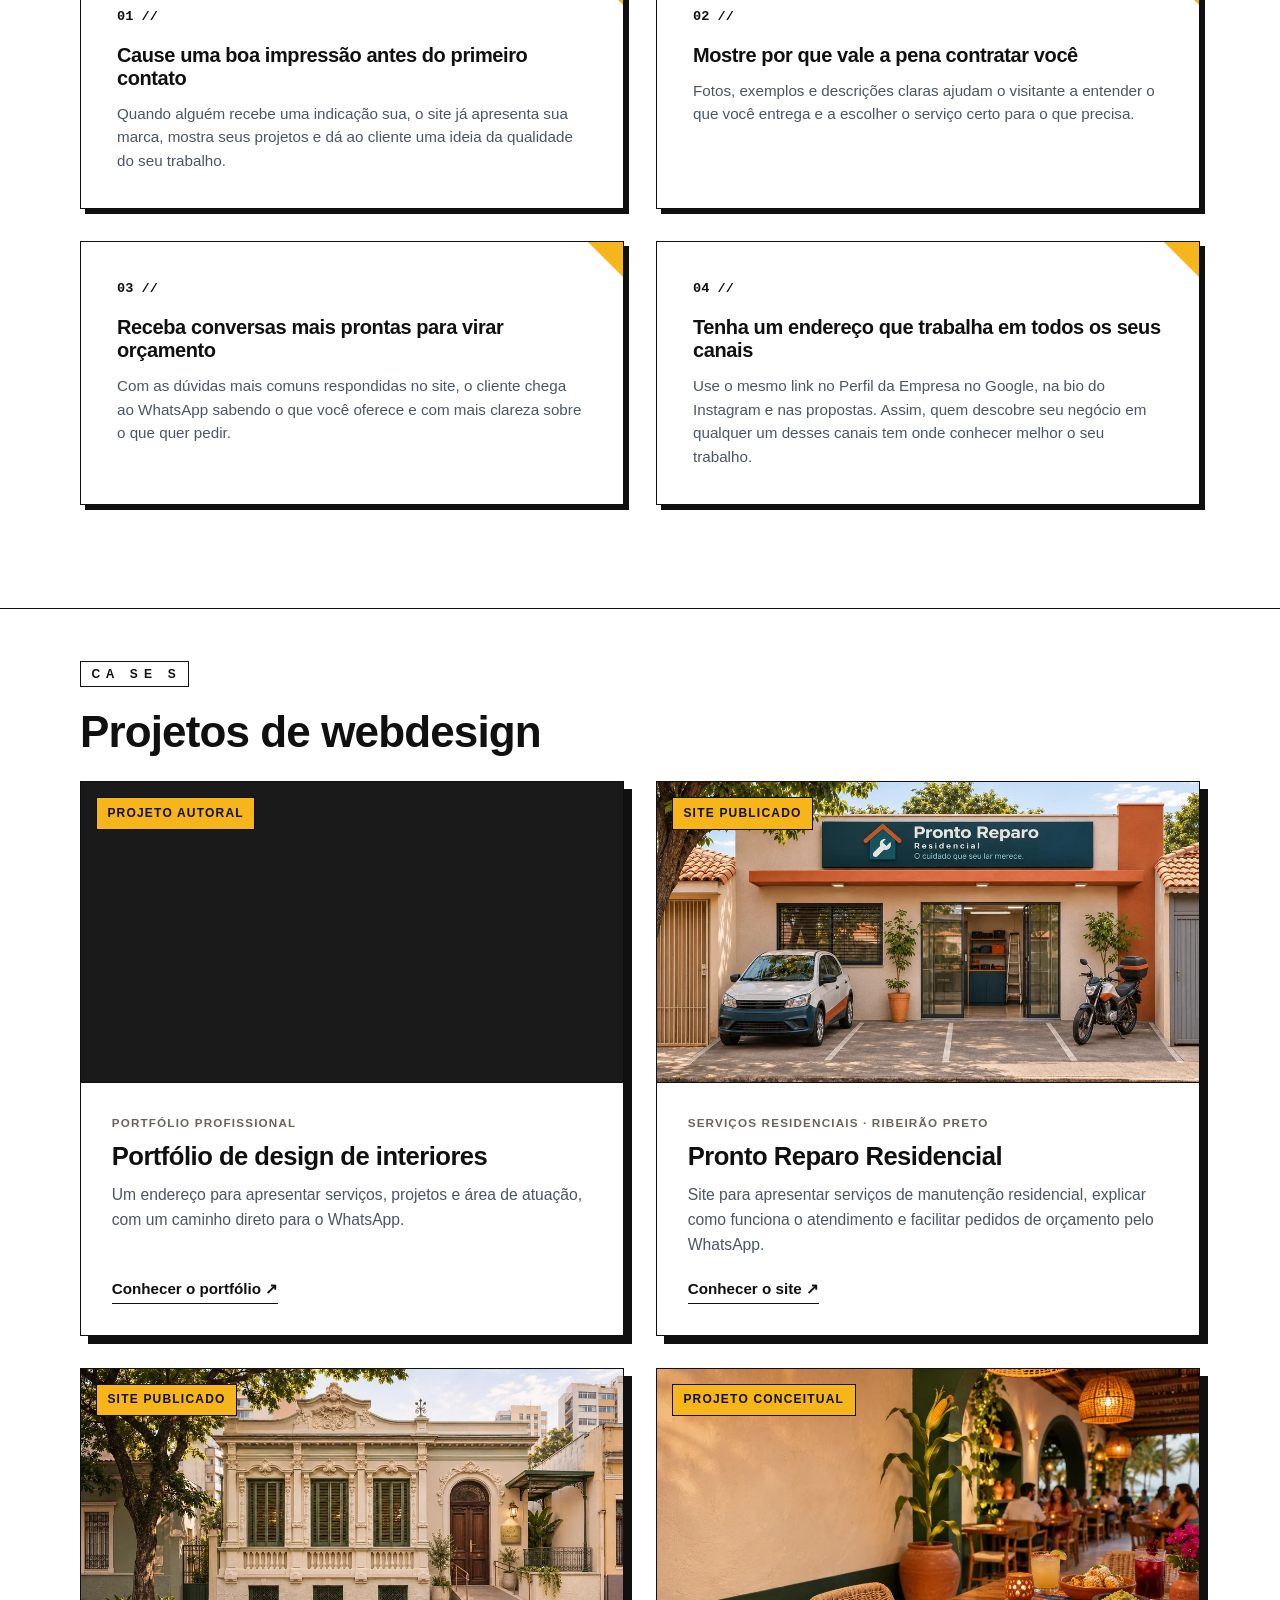
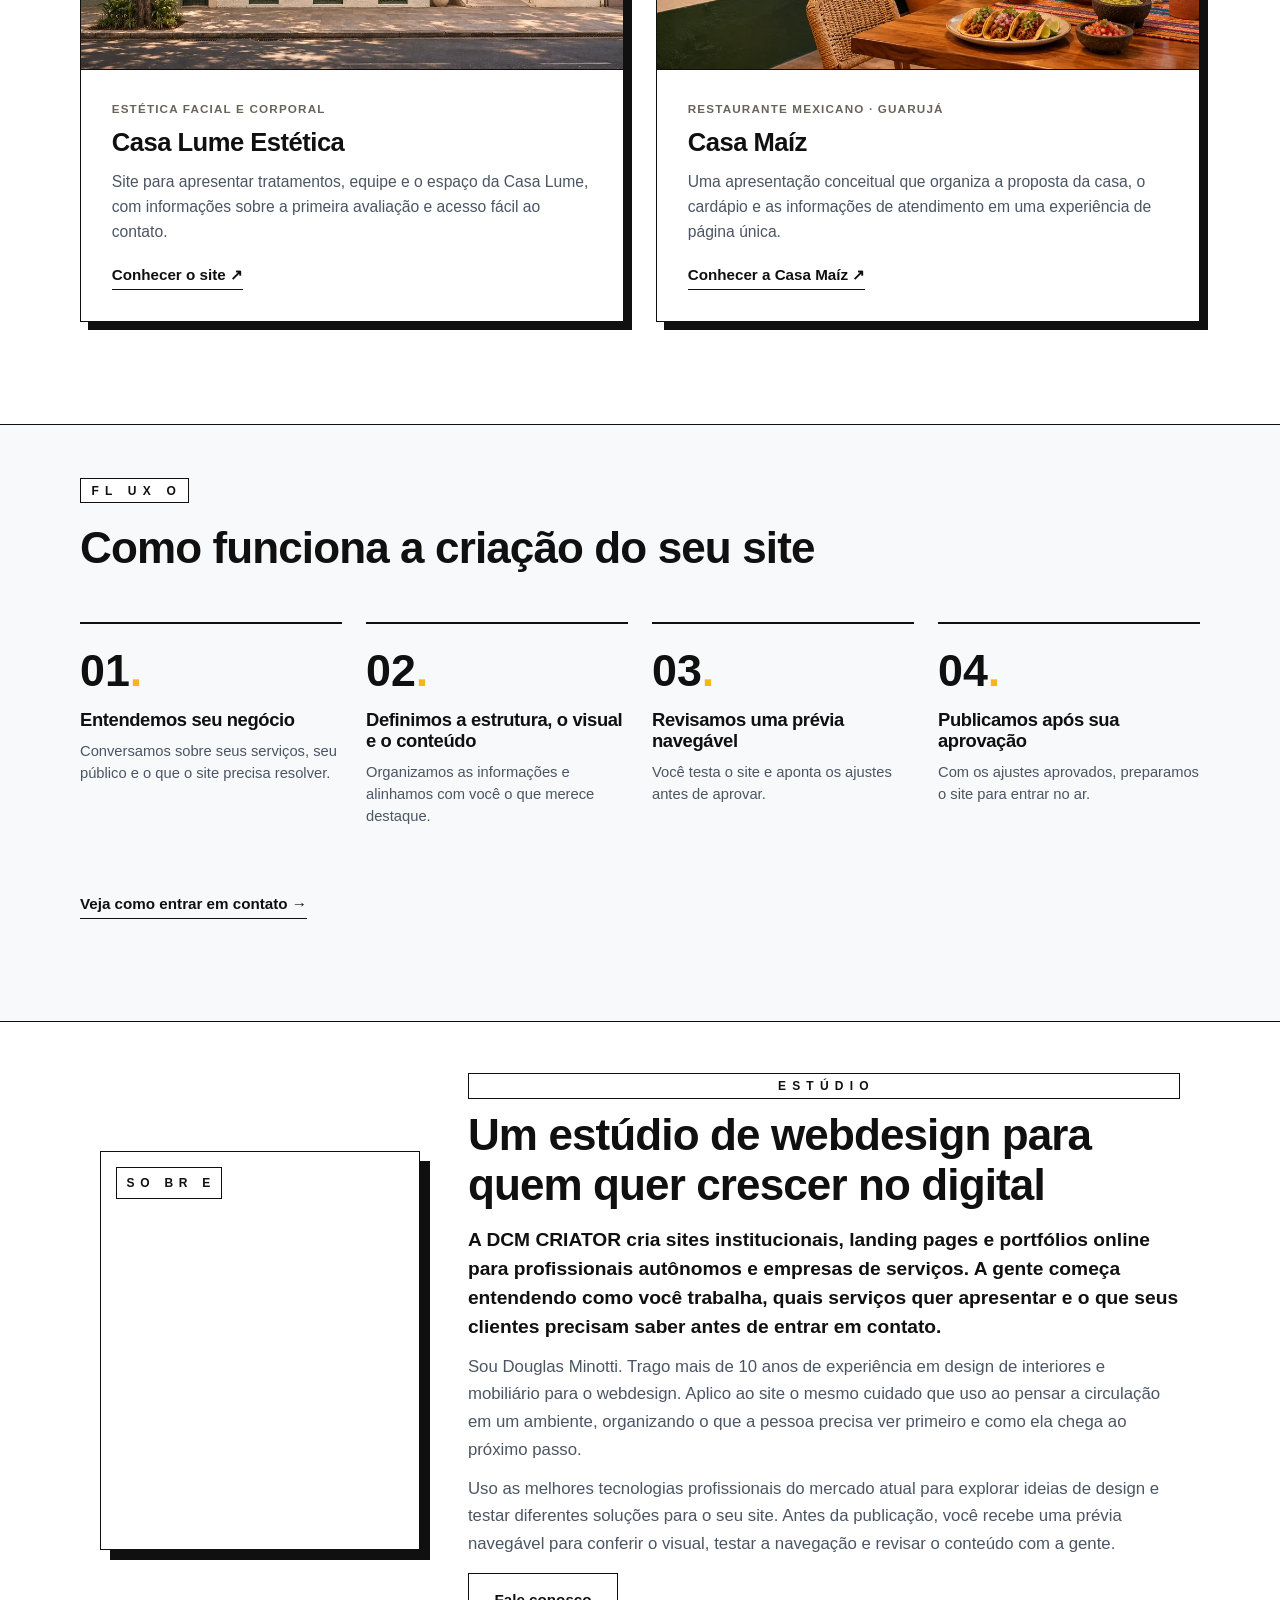
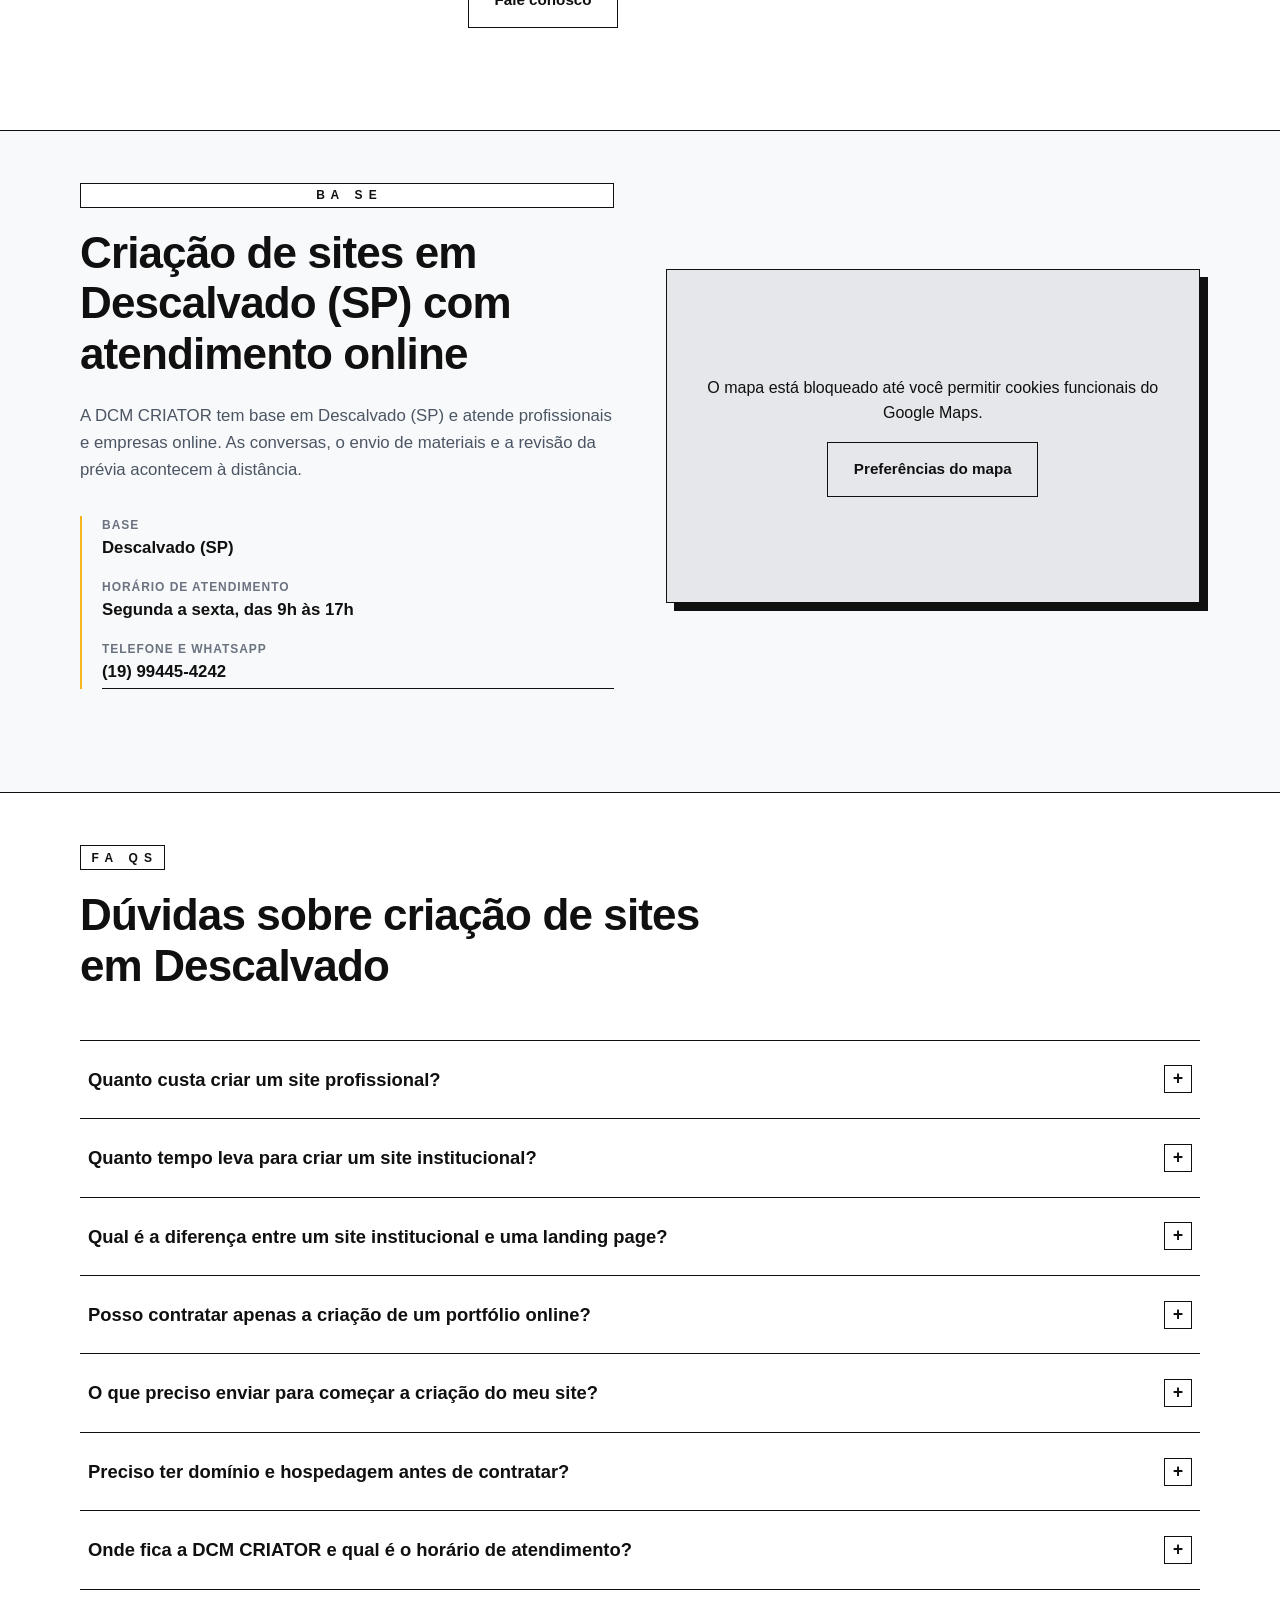
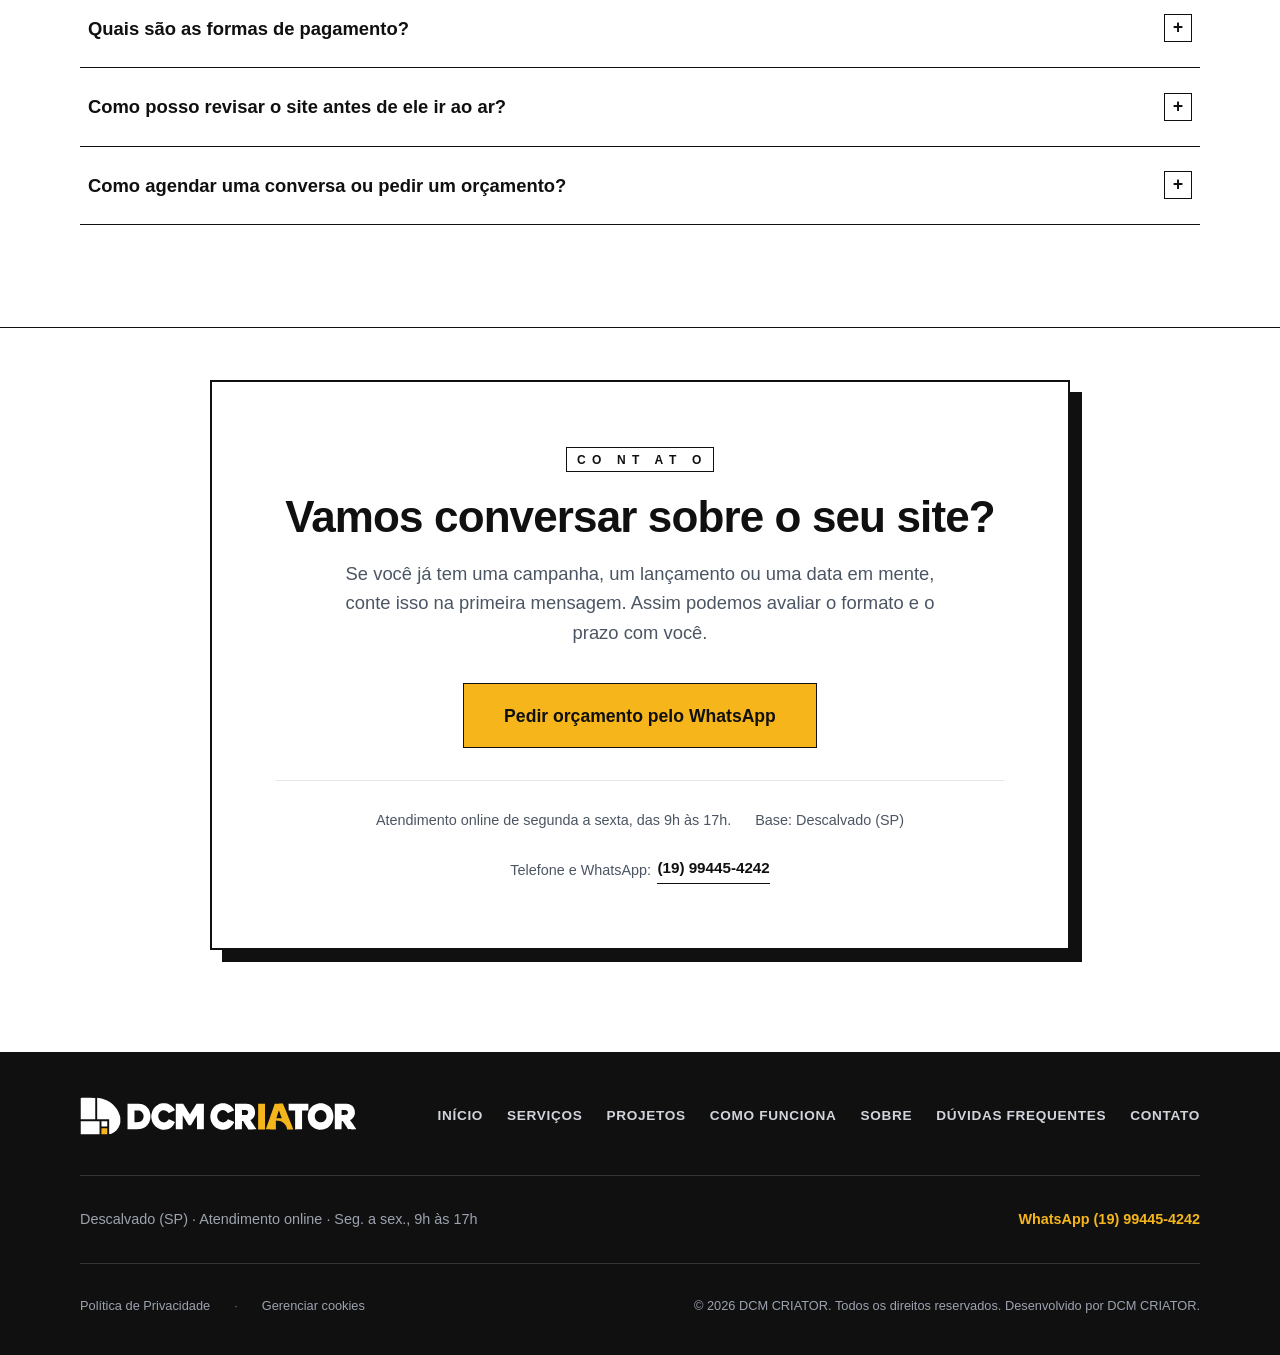
==== commit f8f58d92: "Publica ajustes aprovados e entrada controlada da hero" ====
--- a/index.html
+++ b/index.html
@@ -11,25 +11,27 @@
   <meta name="robots" content="index, follow">
   <meta property="og:title" content="Criação de sites em Descalvado | DCM CRIATOR">
   <meta property="og:description" content="Criação de sites em Descalvado (SP), gestão do Perfil da Empresa no Google e diagnóstico com IA. Atendimento online. Converse pelo WhatsApp.">
-  <meta property="og:image" content="https://dcmcriator.com/assets/img/og-image.jpg">
+  <meta property="og:image" content="https://dcmcriator.com/assets/img/og-image-d-v2.jpg">
   <meta property="og:image:width" content="1200">
   <meta property="og:image:height" content="630">
-  <meta property="og:image:alt" content="Logo oficial da DCM CRIATOR sobre fundo branco">
+  <meta property="og:image:alt" content="Símbolo D estilizado da DCM CRIATOR sobre fundo branco">
   <meta property="og:url" content="https://dcmcriator.com/">
   <meta property="og:type" content="website">
   <meta property="og:locale" content="pt_BR">
   <meta name="twitter:card" content="summary_large_image">
   <meta name="twitter:title" content="Criação de sites em Descalvado | DCM CRIATOR">
   <meta name="twitter:description" content="Criação de sites em Descalvado (SP), gestão do Perfil da Empresa no Google e diagnóstico com IA. Atendimento online. Converse pelo WhatsApp.">
-  <meta name="twitter:image" content="https://dcmcriator.com/assets/img/og-image.jpg">
-  <meta name="twitter:image:alt" content="Logo oficial da DCM CRIATOR sobre fundo branco">
+  <meta name="twitter:image" content="https://dcmcriator.com/assets/img/og-image-d-v2.jpg">
+  <meta name="twitter:image:alt" content="Símbolo D estilizado da DCM CRIATOR sobre fundo branco">
+  <link rel="preload" as="image" href="assets/img/hero-geometrico-horizontal.webp" media="(min-width: 769px)">
+  <link rel="preload" as="image" href="assets/img/hero-geometrico-mobile.webp" media="(max-width: 768px)">
   <link rel="icon" type="image/svg+xml" href="/assets/img/favicon.svg">
   <link rel="icon" type="image/png" sizes="48x48" href="/assets/img/favicon.png">
   <link rel="apple-touch-icon" sizes="180x180" href="/assets/img/apple-touch-icon.png">
 
   <!-- Folha de Estilos -->
-  <link rel="stylesheet" href="assets/css/style.css?v=footer-contrast-1">
-  <link rel="stylesheet" href="assets/encaixes/encaixes.css?v=1.0">
+  <link rel="stylesheet" href="assets/css/style.css?v=20261115-1">
+  <link rel="stylesheet" href="assets/encaixes/encaixes.css?v=20261115-1">
 
   <!-- Dados estruturados: website, página, organização, FAQ e breadcrumb -->
   <script type="application/ld+json">
@@ -90,7 +92,7 @@
           {
             "@id": "https://dcmcriator.com/#imagem-principal"
           },
-          "https://dcmcriator.com/assets/img/og-image.jpg"
+          "https://dcmcriator.com/assets/img/og-image-d-v2.jpg"
         ],
         "mainEntityOfPage": {
           "@id": "https://dcmcriator.com/#webpage"
@@ -347,9 +349,9 @@
       <nav class="nav-desktop" aria-label="Navegação Principal">
         <a href="#hero" class="nav-link active">Início</a>
         <a href="#servicos" class="nav-link">Serviços</a>
-        <a href="#sobre" class="nav-link">Sobre</a>
         <a href="#projetos" class="nav-link">Projetos</a>
         <a href="#como-funciona" class="nav-link">Como funciona</a>
+        <a href="#sobre" class="nav-link">Sobre</a>
         <a href="#faq" class="nav-link">Dúvidas</a>
         <a href="#contato" class="nav-link">Contato</a>
       </nav>
@@ -382,9 +384,9 @@
     <nav class="mobile-nav-list" aria-label="Navegação Mobile">
       <a href="#hero" class="mobile-nav-link"><span>01.</span> Início</a>
       <a href="#servicos" class="mobile-nav-link"><span>02.</span> Serviços</a>
-      <a href="#sobre" class="mobile-nav-link"><span>03.</span> Sobre</a>
-      <a href="#projetos" class="mobile-nav-link"><span>04.</span> Projetos</a>
-      <a href="#como-funciona" class="mobile-nav-link"><span>05.</span> Como funciona</a>
+      <a href="#projetos" class="mobile-nav-link"><span>03.</span> Projetos</a>
+      <a href="#como-funciona" class="mobile-nav-link"><span>04.</span> Como funciona</a>
+      <a href="#sobre" class="mobile-nav-link"><span>05.</span> Sobre</a>
       <a href="#faq" class="mobile-nav-link"><span>06.</span> Dúvidas frequentes</a>
       <a href="#contato" class="mobile-nav-link"><span>07.</span> Contato</a>
     </nav>
@@ -405,6 +407,7 @@
     <section class="section hero-section" id="hero">
       <div class="container hero-grid">
         <div class="hero-content">
+          <div class="hero-kicker">DCM CRIATOR · WEBDESIGN</div>
           <h1 class="hero-title">Criação de sites para o seu negócio</h1>
           <p class="hero-lead">
             Seu site pode mostrar o valor do seu trabalho antes da primeira conversa. Criamos cada projeto em parceria com você, da escolha do que destacar à revisão da página. Nossa base é Descalvado (SP) e o atendimento é online.
@@ -418,37 +421,14 @@
             </a>
           </div>
           <div class="hero-slogan-badge">
-            Criatividade humana. Potencializada por IA.
-          </div>
-        </div>
-
-        <div class="hero-media">
-          <div class="hero-mockup-frame">
-            <div class="hero-mockup-header">
-              <span class="hero-mockup-dot"></span>
-              <span class="hero-mockup-dot"></span>
-              <span class="hero-mockup-dot"></span>
-            </div>
-            <picture>
-              <source media="(max-width: 768px)" srcset="assets/img/case-portfolio-interiores-thumb.jpg">
-              <img src="assets/img/case-portfolio-interiores.jpg" 
-                   alt="Prévia de site desenvolvido pela DCM CRIATOR" 
-                   width="1400" 
-                   height="630" 
-                   fetchpriority="high"
-                   class="hero-media-img">
-            </picture>
-            <div class="hero-badge-float">
-              PROJETO AUTORAL<br>
-              <span>DCM CRIATOR</span>
-            </div>
+            Criatividade humana. Potencializada por <span>IA.</span>
           </div>
         </div>
       </div>
     </section>
 
     <!-- ==========================================================================
-         Seção 2: Credibilidade (#credibilidade) — Design + IA
+         Complemento da abertura: Credibilidade (#credibilidade) — Design + IA
          ========================================================================== -->
     <!-- #credibilidade -->
     <section class="credibility-section" id="credibilidade">
@@ -482,50 +462,7 @@
     </section>
 
     <!-- ==========================================================================
-         Seção 3: Sobre (#sobre)
-         ========================================================================== -->
-    <!-- #sobre -->
-    <section class="section" id="sobre">
-      <div class="container about-grid">
-        <div class="about-visual">
-          <div class="about-photo-wrapper">
-            <div class="about-tag-float">S O &nbsp; B R &nbsp; E</div>
-            <picture>
-              <source media="(max-width: 768px)" srcset="assets/img/douglas-minotti-thumb.jpg">
-              <img src="assets/img/douglas-minotti.jpg" 
-                   alt="Douglas Minotti — Fundador da DCM CRIATOR" 
-                   width="900" 
-                   height="1197" 
-                   loading="lazy" 
-                   decoding="async" 
-                   class="about-img">
-            </picture>
-          </div>
-        </div>
-
-        <div class="about-content">
-          <div class="modular-tag">E S T Ú D I O</div>
-          <h2>Um estúdio de webdesign para quem quer crescer no digital</h2>
-          <p class="about-text-lead">
-            A DCM CRIATOR cria sites institucionais, landing pages e portfólios online para profissionais autônomos e empresas de serviços. A gente começa entendendo como você trabalha, quais serviços quer apresentar e o que seus clientes precisam saber antes de entrar em contato.
-          </p>
-          <p class="about-text">
-            Sou Douglas Minotti. Trago mais de 10 anos de experiência em design de interiores e mobiliário para o webdesign. Aplico ao site o mesmo cuidado que uso ao pensar a circulação em um ambiente, organizando o que a pessoa precisa ver primeiro e como ela chega ao próximo passo.
-          </p>
-          <p class="about-text">
-            Usamos inteligência artificial para explorar ideias de design e testar diferentes soluções para o seu site. Antes da publicação, você recebe uma prévia navegável para conferir o visual, testar a navegação e revisar o conteúdo com a gente.
-          </p>
-          <div class="about-cta-wrapper">
-            <a href="#contato" class="btn btn-outline">
-              Fale conosco
-            </a>
-          </div>
-        </div>
-      </div>
-    </section>
-
-    <!-- ==========================================================================
-         Seção 4: Serviços (#servicos) & Diagnóstico IA
+         Seção 2: Serviços (#servicos) & Diagnóstico IA
          ========================================================================== -->
     <!-- #servicos -->
     <section class="section section-alt" id="servicos">
@@ -894,7 +831,7 @@
     </section>
 
     <!-- ==========================================================================
-         Seção 5: Benefícios / Diferenciais (#beneficios)
+         Seção 3: Benefícios / Diferenciais (#beneficios)
          ========================================================================== -->
     <!-- #beneficios -->
     <section class="section" id="beneficios">
@@ -943,7 +880,93 @@
     </section>
 
     <!-- ==========================================================================
-         Seção 6: Como Funciona (#como-funciona)
+         Seção 4: Projetos (#projetos)
+         ========================================================================== -->
+    <!-- #projetos | Prova de trabalho -->
+    <section class="section" id="projetos">
+      <div class="container">
+        <div class="projects-header">
+          <div class="modular-tag">C A &nbsp; S E &nbsp; S</div>
+          <h2>Projetos de webdesign</h2>
+        </div>
+
+        <div class="projects-grid">
+          <article class="project-card">
+            <div class="project-featured-visual">
+              <div class="project-visual-badge">PROJETO AUTORAL</div>
+              <picture>
+                <source media="(max-width: 768px)" srcset="assets/img/case-portfolio-interiores-thumb.jpg">
+                <img src="assets/img/case-portfolio-interiores.jpg"
+                     alt="Prévia do portfólio de design de interiores de Douglas Minotti"
+                     width="1400" height="630" loading="lazy" decoding="async" class="project-featured-img">
+              </picture>
+            </div>
+            <div class="project-featured-content">
+              <span class="project-type">Portfólio profissional</span>
+              <h3 class="project-featured-title">Portfólio de design de interiores</h3>
+              <p class="project-featured-desc">Um endereço para apresentar serviços, projetos e área de atuação, com um caminho direto para o WhatsApp.</p>
+              <div class="project-featured-actions">
+                <a href="https://portfolio.dcmcriator.com/" target="_blank" rel="noopener noreferrer" class="link-action">Conhecer o portfólio ↗</a>
+              </div>
+            </div>
+          </article>
+
+          <article class="project-card">
+            <div class="project-featured-visual">
+              <div class="project-visual-badge">SITE PUBLICADO</div>
+              <img src="assets/img/case-pronto-reparo.webp"
+                   alt="Imagem atual de abertura do site Pronto Reparo Residencial"
+                   width="1000" height="560" loading="lazy" decoding="async" class="project-featured-img">
+            </div>
+            <div class="project-featured-content">
+              <span class="project-type">Serviços residenciais · Ribeirão Preto</span>
+              <h3 class="project-featured-title">Pronto Reparo Residencial</h3>
+              <p class="project-featured-desc">Site para apresentar serviços de manutenção residencial, explicar como funciona o atendimento e facilitar pedidos de orçamento pelo WhatsApp.</p>
+              <div class="project-featured-actions">
+                <a href="https://prontoreparo.dcmcriator.com/" target="_blank" rel="noopener noreferrer" class="link-action">Conhecer o site ↗</a>
+              </div>
+            </div>
+          </article>
+
+          <article class="project-card">
+            <div class="project-featured-visual">
+              <div class="project-visual-badge">SITE PUBLICADO</div>
+              <img src="assets/img/case-casa-lume.webp"
+                   alt="Imagem atual de abertura do site Casa Lume Estética"
+                   width="1000" height="560" loading="lazy" decoding="async" class="project-featured-img">
+            </div>
+            <div class="project-featured-content">
+              <span class="project-type">Estética facial e corporal</span>
+              <h3 class="project-featured-title">Casa Lume Estética</h3>
+              <p class="project-featured-desc">Site para apresentar tratamentos, equipe e o espaço da Casa Lume, com informações sobre a primeira avaliação e acesso fácil ao contato.</p>
+              <div class="project-featured-actions">
+                <a href="https://casalume.dcmcriator.com/" target="_blank" rel="noopener noreferrer" class="link-action">Conhecer o site ↗</a>
+              </div>
+            </div>
+          </article>
+
+          <article class="project-card">
+            <div class="project-featured-visual">
+              <div class="project-visual-badge">PROJETO CONCEITUAL</div>
+              <img src="assets/img/case-casa-maiz.webp"
+                   alt="Imagem atual de abertura do site conceitual Casa Maíz"
+                   width="1000" height="560" loading="lazy" decoding="async" class="project-featured-img">
+            </div>
+            <div class="project-featured-content">
+              <span class="project-type">Restaurante mexicano · Guarujá</span>
+              <h3 class="project-featured-title">Casa Maíz</h3>
+              <p class="project-featured-desc">Uma apresentação conceitual que organiza a proposta da casa, o cardápio e as informações de atendimento em uma experiência de página única.</p>
+              <div class="project-featured-actions">
+                <a href="https://casamaiz.dcmcriator.com/#a-casa" target="_blank" rel="noopener noreferrer" class="link-action">Conhecer a Casa Maíz ↗</a>
+              </div>
+            </div>
+          </article>
+        </div>
+      </div>
+    </section>
+
+    <!-- ==========================================================================
+         Seção 5: Como Funciona (#como-funciona)
          ========================================================================== -->
     <!-- #como-funciona -->
     <section class="section section-alt" id="como-funciona">
@@ -994,51 +1017,50 @@
     </section>
 
     <!-- ==========================================================================
-         Seção 7: Projetos (#projetos)
+         Seção 6: Sobre (#sobre)
          ========================================================================== -->
-    <!-- #projetos | Prova de trabalho -->
-    <section class="section" id="projetos">
-      <div class="container">
-        <div class="projects-header">
-          <div class="modular-tag">C A &nbsp; S E &nbsp; S</div>
-          <h2>Projetos de webdesign</h2>
-        </div>
-
-        <article class="project-featured-card">
-          <div class="project-featured-visual">
-            <div class="project-visual-badge">CASE REAL</div>
+    <!-- #sobre -->
+    <section class="section" id="sobre">
+      <div class="container about-grid">
+        <div class="about-visual">
+          <div class="about-photo-wrapper">
+            <div class="about-tag-float">S O &nbsp; B R &nbsp; E</div>
             <picture>
-              <source media="(max-width: 768px)" srcset="assets/img/case-portfolio-interiores-thumb.jpg">
-              <img src="assets/img/case-portfolio-interiores.jpg" 
-                   alt="Portfólio de Design de Interiores — Douglas Minotti desenvolvido por DCM CRIATOR" 
-                   width="1400" 
-                   height="630" 
+              <source media="(max-width: 768px)" srcset="assets/img/douglas-minotti-thumb.jpg">
+              <img src="assets/img/douglas-minotti.jpg"
+                   alt="Douglas Minotti — Fundador da DCM CRIATOR"
+                   width="900"
+                   height="1197"
                    loading="lazy" 
                    decoding="async" 
-                   class="project-featured-img">
+                   class="about-img">
             </picture>
           </div>
-
-          <div class="project-featured-content">
-            <h3 class="project-featured-title">Portfólio de design de interiores</h3>
-            <p class="project-featured-desc">
-              O portfólio de Douglas Minotti é um projeto próprio da DCM CRIATOR. O desafio foi reunir serviços e projetos de interiores em um endereço fácil de compartilhar. A página organiza a apresentação do trabalho, a área de atuação e as dúvidas frequentes, com um caminho direto para o WhatsApp.
-            </p>
-            <div class="project-featured-actions">
-              <a href="https://portfolio.dcmcriator.com/" target="_blank" rel="noopener noreferrer" class="btn btn-primary">
-                Conhecer o portfólio de interiores ↗
-              </a>
-              <a href="#servicos" class="link-action">
-                Ver serviços de criação de sites
-              </a>
-            </div>
-          </div>
-        </article>
+        </div>
+
+        <div class="about-content">
+          <div class="modular-tag">E S T Ú D I O</div>
+          <h2>Um estúdio de webdesign para quem quer crescer no digital</h2>
+          <p class="about-text-lead">
+            A DCM CRIATOR cria sites institucionais, landing pages e portfólios online para profissionais autônomos e empresas de serviços. A gente começa entendendo como você trabalha, quais serviços quer apresentar e o que seus clientes precisam saber antes de entrar em contato.
+          </p>
+          <p class="about-text">
+            Sou Douglas Minotti. Trago mais de 10 anos de experiência em design de interiores e mobiliário para o webdesign. Aplico ao site o mesmo cuidado que uso ao pensar a circulação em um ambiente, organizando o que a pessoa precisa ver primeiro e como ela chega ao próximo passo.
+          </p>
+          <p class="about-text">
+            Uso as melhores tecnologias profissionais do mercado atual para explorar ideias de design e testar diferentes soluções para o seu site. Antes da publicação, você recebe uma prévia navegável para conferir o visual, testar a navegação e revisar o conteúdo com a gente.
+          </p>
+          <div class="about-cta-wrapper">
+            <a href="#contato" class="btn btn-outline">
+              Fale conosco
+            </a>
+          </div>
+        </div>
       </div>
     </section>
 
     <!-- ==========================================================================
-         Seção 8: Área de Atuação (#area-atuacao)
+         Seção 7: Área de Atuação (#area-atuacao)
          ========================================================================== -->
     <!-- #area-atuacao -->
     <section class="section section-alt" id="area-atuacao">
@@ -1079,7 +1101,7 @@
     </section>
 
     <!-- ==========================================================================
-         Seção 9: FAQ (#faq)
+         Seção 8: FAQ (#faq)
          ========================================================================== -->
     <!-- #faq -->
     <section class="section" id="faq">
@@ -1204,7 +1226,7 @@
     </section>
 
     <!-- ==========================================================================
-         Seção 10: Contato (#contato)
+         Seção 9: Contato (#contato)
          ========================================================================== -->
     <!-- #contato -->
     <section class="section contact-section" id="contato">
@@ -1246,8 +1268,9 @@
         <nav class="footer-nav" aria-label="Navegação do Rodapé">
           <a href="#hero" class="footer-nav-link">Início</a>
           <a href="#servicos" class="footer-nav-link">Serviços</a>
+          <a href="#projetos" class="footer-nav-link">Projetos</a>
+          <a href="#como-funciona" class="footer-nav-link">Como funciona</a>
           <a href="#sobre" class="footer-nav-link">Sobre</a>
-          <a href="#projetos" class="footer-nav-link">Projetos</a>
           <a href="#faq" class="footer-nav-link">Dúvidas frequentes</a>
           <a href="#contato" class="footer-nav-link">Contato</a>
         </nav>
@@ -1282,8 +1305,9 @@
     <span>WhatsApp</span>
   </a>
 
-  <script type="module" src="assets/js/consent.js?v=1"></script>
+  <script defer src="assets/js/consent.js?v=20261115-1"></script>
   <!-- Script Principal -->
-  <script type="module" src="assets/js/main.js?v=encaixes-2"></script>
+  <script defer src="assets/encaixes/encaixes.js?v=20261115-1"></script>
+  <script defer src="assets/js/main.js?v=20261115-1"></script>
 </body>
 </html>
--- a/assets/css/style.css
+++ b/assets/css/style.css
@@ -259,8 +259,12 @@
 .nav-desktop {
   display: flex;
   align-items: center;
-  gap: 1.75rem;
-}
+  gap: clamp(1rem, 1.3vw, 1.5rem);
+  margin-left: clamp(1.5rem, 2.6vw, 3rem);
+  margin-right: auto;
+}
+
+.header-cta { margin-left: clamp(1rem, 1.6vw, 1.75rem); }
 
 .nav-link {
   font-size: 0.9rem;
@@ -428,26 +432,53 @@
    ========================================================================== */
 .hero-section {
   padding-top: calc(var(--header-height) + clamp(1.5rem, 3vw, 2.5rem));
-  padding-bottom: clamp(3.5rem, 6vw, 6rem);
+  padding-bottom: clamp(2rem, 4vw, 3.75rem);
   border-bottom: 1.5px solid var(--color-border);
+  min-height: min(790px, 100svh);
+  display: flex;
+  align-items: center;
+  background-color: #F5F0E7;
+  background-image: url('../img/hero-geometrico-horizontal.webp');
+  background-size: cover;
+  background-position: center;
+  isolation: isolate;
+  overflow: hidden;
 }
 
 .hero-grid {
-  display: grid;
-  grid-template-columns: 1.1fr 0.9fr;
-  gap: clamp(2rem, 5vw, 4rem);
-  align-items: center;
+  display: block;
+  width: 100%;
 }
 
 .hero-content {
   display: flex;
   flex-direction: column;
   align-items: flex-start;
+  width: 46%;
+  max-width: 540px;
+  position: relative;
+  z-index: 2;
+  padding: clamp(0.75rem, 1.4vw, 1.25rem) clamp(0.75rem, 1.4vw, 1.25rem) clamp(0.75rem, 1.4vw, 1.25rem) 0;
+}
+
+.hero-kicker {
+  margin-bottom: 1.15rem;
+  color: #4D4A43;
+  font-size: 0.76rem;
+  font-weight: 800;
+  letter-spacing: 0.16em;
+  text-transform: uppercase;
 }
 
 .hero-title {
   margin-bottom: 1.25rem;
-}
+  max-width: 100%;
+  font-size: clamp(2.5rem, 3.8vw, 4rem);
+  text-wrap: balance;
+}
+
+.hero-art-stage { display: none; position: absolute; inset: 0; width: 100%; height: 100%; z-index: 1; pointer-events: none; }
+.hero-section.is-animating > .hero-art-stage { display: block; }
 
 .hero-lead {
   font-size: clamp(1.05rem, 1.3vw, 1.25rem);
@@ -473,72 +504,18 @@
   font-weight: 700;
   text-transform: uppercase;
   letter-spacing: 0.05em;
-  padding: 0.5rem 0.85rem;
-  background: var(--color-amber-tint);
+  padding: 0.25rem 0 0.25rem 0.85rem;
+  background: transparent;
   border-left: 3px solid var(--color-amber);
   color: var(--color-primary);
 }
 
-.hero-media {
-  position: relative;
-  width: 100%;
-}
-
-.hero-mockup-frame {
-  position: relative;
-  border: 1.5px solid var(--color-border);
-  background: #FFFFFF;
-  padding: 0.75rem;
-  box-shadow: 8px 8px 0px var(--color-border);
-  width: 100%;
-}
-
-.hero-mockup-header {
-  display: flex;
-  align-items: center;
-  gap: 6px;
-  padding-bottom: 0.6rem;
-  margin-bottom: 0.6rem;
-  border-bottom: 1px solid var(--color-border-light);
-}
-
-.hero-mockup-dot {
-  width: 10px;
-  height: 10px;
-  border-radius: 50%;
-  background: #E5E7EB;
-  border: 1px solid #D1D5DB;
-}
-
-.hero-media-img {
-  width: 100%;
-  height: auto;
-  display: block;
-  object-fit: contain;
-  border: 1px solid var(--color-border-light);
-}
-
-.hero-badge-float {
-  position: absolute;
-  bottom: -15px;
-  right: -15px;
-  background: var(--color-dark);
-  color: #FFFFFF;
-  border: 1.5px solid var(--color-amber);
-  padding: 0.65rem 0.95rem;
-  max-width: 200px;
-  font-size: 0.75rem;
-  font-weight: 700;
-  line-height: 1.3;
-  box-shadow: 4px 4px 0px var(--color-amber);
-}
-
-.hero-badge-float span {
-  color: var(--color-amber);
+.hero-slogan-badge span {
+  color: #9B6500;
 }
 
 /* ==========================================================================
-   Seção 2: Credibilidade (#credibilidade) — Design + IA
+   Complemento da abertura: Credibilidade (#credibilidade) — Design + IA
    ========================================================================== */
 .credibility-section {
   padding-block: clamp(3rem, 5vw, 4.5rem);
@@ -607,7 +584,7 @@
 }
 
 /* ==========================================================================
-   Seção 3: Sobre (#sobre)
+   Seção 6: Sobre (#sobre)
    ========================================================================== */
 .about-grid {
   display: grid;
@@ -683,7 +660,7 @@
 }
 
 /* ==========================================================================
-   Seção 4: Serviços (#servicos) & Detalhamentos Interativos
+   Seção 2: Serviços (#servicos) & Detalhamentos Interativos
    ========================================================================== */
 .services-header {
   max-width: 720px;
@@ -1125,7 +1102,7 @@
 }
 
 /* ==========================================================================
-   Seção 5: Benefícios / Diferenciais (#beneficios)
+   Seção 3: Benefícios / Diferenciais (#beneficios)
    ========================================================================== */
 .benefits-grid {
   display: grid;
@@ -1173,7 +1150,7 @@
 }
 
 /* ==========================================================================
-   Seção 6: Como Funciona (#como-funciona)
+   Seção 5: Como Funciona (#como-funciona)
    ========================================================================== */
 .process-timeline {
   display: grid;
@@ -1223,7 +1200,7 @@
 }
 
 /* ==========================================================================
-   Seção 7: Projetos (#projetos)
+   Seção 4: Projetos (#projetos)
    ========================================================================== */
 .projects-header {
   margin-bottom: 1.5rem;
@@ -1231,6 +1208,23 @@
 
 .projects-header h2 {
   margin-bottom: 0;
+}
+
+.projects-grid {
+  display: grid;
+  grid-template-columns: repeat(2, minmax(0, 1fr));
+  gap: clamp(1.25rem, 2.5vw, 2rem);
+  align-items: stretch;
+}
+
+.project-card {
+  min-width: 0;
+  display: flex;
+  flex-direction: column;
+  border: 1.5px solid var(--color-border);
+  background: #FFFFFF;
+  box-shadow: 8px 8px 0 var(--color-border);
+  overflow: hidden;
 }
 
 .project-featured-card {
@@ -1248,13 +1242,15 @@
   background: #1A1A1A;
   border-bottom: 1.5px solid var(--color-border);
   width: 100%;
+  aspect-ratio: 1.8 / 1;
+  overflow: hidden;
 }
 
 .project-featured-img {
   width: 100%;
-  height: auto;
+  height: 100%;
   display: block;
-  object-fit: contain;
+  object-fit: cover;
 }
 
 .project-visual-badge {
@@ -1272,31 +1268,45 @@
 }
 
 .project-featured-content {
-  padding: clamp(1.75rem, 3.5vw, 3rem);
+  padding: clamp(1.25rem, 2.4vw, 2rem);
+  display: flex;
+  flex-direction: column;
+  align-items: flex-start;
+  flex: 1;
 }
 
 .project-featured-title {
-  font-size: clamp(1.5rem, 2.5vw, 2rem);
-  margin-bottom: 1rem;
+  font-size: clamp(1.35rem, 2vw, 1.75rem);
+  margin-bottom: 0.7rem;
 }
 
 .project-featured-desc {
-  font-size: 1.05rem;
+  font-size: 0.98rem;
   color: var(--color-text-muted);
   line-height: 1.6;
-  max-width: 820px;
-  margin-bottom: 2rem;
+  margin-bottom: 1.2rem;
+  flex: 1;
+}
+
+.project-type {
+  margin-bottom: 0.55rem;
+  color: #68645A;
+  font-size: 0.73rem;
+  font-weight: 800;
+  letter-spacing: 0.1em;
+  text-transform: uppercase;
 }
 
 .project-featured-actions {
   display: flex;
   flex-wrap: wrap;
   align-items: center;
-  gap: 1.5rem;
+  gap: 1rem;
+  margin-top: auto;
 }
 
 /* ==========================================================================
-   Seção 8: Área de Atuação (#area-atuacao)
+   Seção 7: Área de Atuação (#area-atuacao)
    ========================================================================== */
 .location-grid {
   display: grid;
@@ -1393,7 +1403,7 @@
 }
 
 /* ==========================================================================
-   Seção 9: FAQ (#faq)
+   Seção 8: FAQ (#faq)
    ========================================================================== */
 .faq-header {
   max-width: 650px;
@@ -1461,7 +1471,7 @@
 }
 
 /* ==========================================================================
-   Seção 10: Contato (#contato)
+   Seção 9: Contato (#contato)
    ========================================================================== */
 .contact-section {
   background: var(--color-bg);
@@ -1660,8 +1670,7 @@
    ========================================================================== */
 @media (max-width: 1024px) {
   .hero-grid {
-    grid-template-columns: 1fr;
-    gap: 3rem;
+    width: 100%;
   }
   
   .services-grid {
@@ -1721,7 +1730,27 @@
 
   .hero-section {
     padding-top: calc(var(--header-height-mobile) + 2rem);
-  }
+    padding-bottom: 1.5rem;
+    min-height: auto;
+    align-items: flex-start;
+    background-image: url('../img/hero-geometrico-mobile.webp');
+    background-size: cover;
+    background-position: center bottom;
+  }
+
+  .hero-content { max-width: none; }
+
+  .hero-content { width: 100%; padding: 0; }
+
+  .hero-content::before { display: none; }
+
+  .hero-kicker { margin-bottom: 0.8rem; }
+
+  .hero-title { margin-bottom: 1rem; font-size: clamp(2.2rem, 8vw, 3rem); }
+
+  .hero-lead { margin-bottom: 1.25rem; }
+
+  .hero-actions { margin-bottom: 1rem; }
 
   .credibility-section {
     padding-top: 2.5rem;
@@ -1732,12 +1761,16 @@
   }
 
   .projects-header {
-    margin-bottom: 2.5rem;
+    margin-bottom: 1.5rem;
   }
 
   .projects-header h2 {
-    margin-bottom: 1.5rem;
-  }
+    margin-bottom: 0.75rem;
+  }
+
+  .projects-grid { grid-template-columns: 1fr; gap: 1.5rem; }
+
+  .project-featured-content { padding: 1.25rem; }
   
   .site-header {
     height: var(--header-height-mobile);
@@ -1816,4 +1849,6 @@
   .fab-whatsapp:hover {
     transform: none !important;
   }
-}
+
+  .hero-section.is-animating > .hero-art-stage { display: none; }
+}
